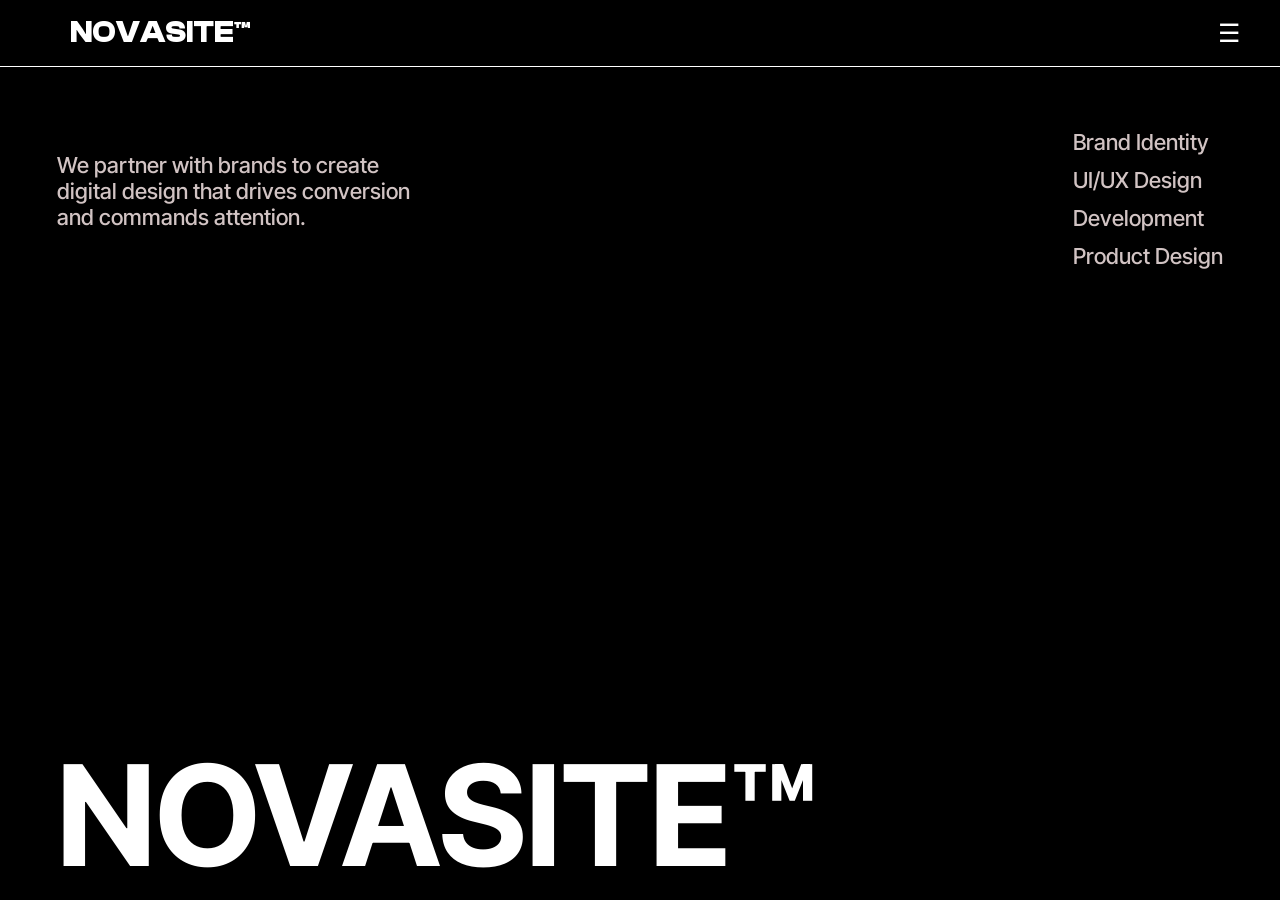
==== code.html @ b8d7afac "third commit" ====
<!DOCTYPE html>
<html lang="en">
<head>
    <meta charset="UTF-8">
    <meta name="viewport" content="width=device-width, initial-scale=1.0">
    <link rel="stylesheet" href="hero_background.css">
    <link rel="stylesheet" href="navbar.css">
    <link rel="stylesheet" href="reset.css">
    <link rel="stylesheet" href="hero_content.css">
    <link href="https://fonts.googleapis.com/css2?family=Parkinsans:wght@300..800&family=Poppins:ital,wght@0,100;0,200;0,300;0,400;0,500;0,600;0,700;0,800;0,900;1,100;1,200;1,300;1,400;1,500;1,600;1,700;1,800;1,900&family=Space+Grotesk:wght@300..700&display=swap" rel="stylesheet">
    <title>Novasite clone</title>
</head>
<body>
    <nav class="nav-bar">
            <a href="code.html" class="nav-logo">
                <h1 class="logo">NOVASITE&trade;</h1>
            </a>
            <input type="checkbox" id="menu-toggle" class="menu-toggle">
            <label for="menu-toggle" class="hamburger-icon">☰</label>       
            <ul class="nav-links">
                <li><a class="nav-home" href="code.html">Home</a></li>
                <li><a class="nav-about" href="">About</a></li>
                <li><a class="nav-service" href="">Service</a></li>
                <li><a class="nav-project" href="">Project</a></li>
                <li><button class="nav-button" role="button">Contact</button></li>
            </ul>
    </nav>
    <section class="hero">
        <div class="hero-images">
            <img src="https://cdn.prod.website-files.com/6925368c84535d51ca6296ea/692581415d9dd72f224a2b6b_111014928a394176cdd98bc826b9853a_Rectangle%201%20%284%29.svg" alt="slide 1 " class="slide slide1">
            <img src="https://cdn.prod.website-files.com/6925368c84535d51ca6296ea/6926a2d0272d47967f374562_e7de7db6fcfa8d2a5f04445b05e4f03c_Rectangle%201%20%281%29%20%281%29.svg" alt="slide 2" class="slide slide2">
            <img src="https://cdn.prod.website-files.com/6925368c84535d51ca6296ea/6926a2d0fca3a521f0f1362b_b0a121c8a0716fd706c9ecbe1cf42534_Rectangle%201%20%282%29%20%281%29.svg" alt="slide 3" class="slide slide3">
        </div>
        <div class="hero-top">
            <p class="left-top-text">We partner with brands to create digital design that drives conversion and commands attention.</p>
            <ul class="right-top-text">
                <li>Brand Identity</li>
                <li>UI/UX Design</li>
                <li>Development</li>
                <li>Product Design</li>
            </ul>
        </div>
        <div class="hero-bottom">
            <div class="left-bottom-text">
                <h1>NOVASITE&trade;</h1>
            </div>
        </div>
            <div class="right-bottom-img">
                <img src="https://cdn.prod.website-files.com/6925368c84535d51ca6296ea/692581415d9dd72f224a2b6b_111014928a394176cdd98bc826b9853a_Rectangle%201%20%284%29.svg" alt="slide 1 " class="slide slide1">
                <img src="https://cdn.prod.website-files.com/6925368c84535d51ca6296ea/6926a2d0272d47967f374562_e7de7db6fcfa8d2a5f04445b05e4f03c_Rectangle%201%20%281%29%20%281%29.svg" alt="slide 2" class="slide slide2">
                <img src="https://cdn.prod.website-files.com/6925368c84535d51ca6296ea/6926a2d0fca3a521f0f1362b_b0a121c8a0716fd706c9ecbe1cf42534_Rectangle%201%20%282%29%20%281%29.svg" alt="slide 3" class="slide slide3">
            </div>
        </div>
    </section>
</body>
</html>
---- hero_background.css ----
.hero-images{
    position: relative;
    width: 100%;
    height: 100vh;
    overflow: hidden;
}


.slide{
    position: absolute;
    top: 0;
    left: 0;
    width: 100%;
    height: 100%;
    object-fit: cover;
    opacity: 0;
    animation: slideshow 9s infinite;
}

.slide1{
    animation-delay: 0s;
}

.slide2{
    animation-delay: 3s;
}

.slide3{
    animation-delay: 6s;
}

@keyframes slideshow {
    0% {opacity:0;}
    5% {opacity:1;}
    30% {opacity:1;}
    35% {opacity:0;}
    100% {opacity:0;}
}

.hero{
    height: 100vh;
}
---- navbar.css ----
@font-face{
    font-family: 'InterTight';
    src: url(fonts/inter-tight/InterTight-VariableFont_wght.ttf);
}
@font-face {
    font-family: 'ClashDisplay';
    src: url(fonts/ClashDisplay_Complete/Fonts/TTF/ClashDisplay-Variable.ttf);
}


body{
    font-family: 'InterTight';
    margin: 0;
    padding: 0;
    background-color: black;
}

.nav-logo{
    font-family: 'ClashDisplay';
    margin-left: 70px;
    font-weight: bold;
    font-size: 30px;
}

.nav-bar{
    position: relative;
    display: flex;
    justify-content: space-between;
    align-items: center;
    border-bottom: 1px solid white;
    position: absolute;
    top: 0;
    left: 0;
    width: 100%;
    z-index: 10;
    padding: 14px 0px 14px 0px;
    
}

.nav-links{
    display: flex;
    align-items: center;
    gap: 130px;
    list-style: none;
    padding-left: 0;
    margin: 0;
    cursor: pointer;
    font-weight: 500;
    font-size: 20px;
    
}

.nav-home{
    border-radius: 100px;
    color: white;
    cursor: pointer;
    display: inline-block;
    font-family: 'InterTight';
    padding: 10px 30px;
    text-align: center;
    text-decoration: none;
    transition: all 250ms;
    border: 0;
    font-size: 20px;
    user-select: none;
    -webkit-user-select: none;
    touch-action: manipulation;
    background: transparent;
}

.nav-home:hover {
    color: white;
    box-shadow: rgba(255, 255, 255, 0.2) 0 -70px 18px -14px inset,rgba(255, 255, 255, 0.2) 0 1px 2px,rgba(255, 255, 255, 0.2) 0 8px 16px;
    /* transform: scale(1.05) ; */
}

.nav-about{
    border-radius: 100px;
    color: white;
    cursor: pointer;
    display: inline-block;
    font-family: 'InterTight';
    padding: 10px 30px;
    text-align: center;
    text-decoration: none;
    transition: all 250ms;
    border: 0;
    font-size: 20px;
    user-select: none;
    -webkit-user-select: none;
    touch-action: manipulation;
    background: transparent;
}

.nav-about:hover {
    box-shadow: rgba(255, 255, 255, 0.2) 0 -70px 18px -14px inset,rgba(255, 255, 255, 0.2) 0 1px 2px,rgba(255, 255, 255, 0.2) 0 8px 16px;
    /* transform: scale(1.05) ; */
}

.nav-service{
    border-radius: 100px;
    color: white;
    cursor: pointer;
    display: inline-block;
    font-family: 'InterTight';
    padding: 10px 30px;
    text-align: center;
    text-decoration: none;
    transition: all 250ms;
    border: 0;
    font-size: 20px;
    user-select: none;
    -webkit-user-select: none;
    touch-action: manipulation;
    background: transparent;
}

.nav-service:hover {
    box-shadow: rgba(255, 255, 255, 0.2) 0 -70px 18px -14px inset,rgba(255, 255, 255, 0.2) 0 1px 2px,rgba(255, 255, 255, 0.2) 0 8px 16px;
    /* transform: scale(1.05) ; */
}

.nav-project{
    border-radius: 100px;
    color: white;
    cursor: pointer;
    display: inline-block;
    font-family: 'InterTight';
    padding: 10px 30px;
    text-align: center;
    text-decoration: none;
    transition: all 250ms;
    border: 0;
    font-size: 20px;
    user-select: none;
    -webkit-user-select: none;
    touch-action: manipulation;
    background: transparent;
}

.nav-project:hover {
    box-shadow: rgba(255, 255, 255, 0.2) 0 -70px 18px -14px inset,rgba(255, 255, 255, 0.2) 0 1px 2px,rgba(255, 255, 255, 0.2) 0 8px 16px;
    /* transform: scale(1.05) ; */
}

a{
    text-decoration:none ;
    color: white;
}


.nav-button {
  /* background-color: #c2fbd7; */
  border-radius: 100px;
  /* box-shadow: rgba(249, 249, 249, 0.2) 0 -25px 18px -14px inset,rgba(44, 187, 99, .15) 0 1px 2px,rgba(44, 187, 99, .15) 0 2px 4px,rgba(44, 187, 99, .15) 0 4px 8px,rgba(44, 187, 99, .15) 0 8px 16px,rgba(44, 187, 99, .15) 0 16px 32px; */
  color: white;
  cursor: pointer;
  display: inline-block;
  font-family: 'InterTight';
  font-weight: 500;
  padding: 10px 30px;
  text-align: center;
  text-decoration: none;
  transition: all 250ms;
  border: 0;
  font-size: 20px;
  user-select: none;
  -webkit-user-select: none;
  touch-action: manipulation;
  background: transparent;
  /* margin-right: 70px; */
  box-shadow: rgba(255, 255, 255, 0.2) 0 -70px 18px -14px inset,rgba(255, 255, 255, 0.2) 0 1px 2px,rgba(255, 255, 255, 0.2) 0 8px 16px;
}

.nav-button:hover {
    color: black;
    box-shadow: rgba(255, 255, 255, 0.9) 0 -70px 18px -14px inset,rgba(255, 255, 255, 0.9) 0 1px 2px,rgba(255, 255, 255, 0.9) 0 8px 16px;
    /* transform: scale(1.05) ; */
}

.menu-toggle{
    display: none;
}

.hamburger-icon{
    display: none;
    cursor: pointer;
}

@media(min-width: 1470px){
    .nav-button{
        margin-right: 70px;
    }
}

@media (max-width: 1470px) {
    .nav-links{ 
        position: absolute;
        top: 100%;
        left: 0;
        width: 100%;
        max-height: 0;
        overflow: hidden;
        transition: max-height 0.3s ease;
        background: rgba(0, 0, 0, 0.902);
        display: flex;
        align-items: center;
        justify-content: center;
        list-style: none;
        padding-left: 0;
        
        margin: 0;
        flex-direction: column;
        gap: 25px;
    }
    #menu-toggle:checked ~ .nav-links{
        max-height: 50vh;
        padding-bottom: 20px;
        padding-top: 20px;
    }
    .hamburger-icon{
        display: block;
        padding: 0 40px 0 0;
    }
    label{
        color: white;
        font-size: 25px;
    }
}
---- hero_content.css ----
.hero-top{
    font-family: 'InterTight';
    font-size: 22px;
    font-weight: 500;
    color: #D1C3C3;
    display: flex;
    justify-content: space-between;
    box-sizing: border-box;
    padding: 10px 57px 10px 57px;
    /* margin-left: 57px;
    margin-right: 57px; */
    position: absolute;
    top: 81.875px;
    left: 0;
    width: 100%;
    align-items: center;
}

.left-top-text{
    max-width: 360px;
}

.right-top-text{
    padding-top: 15px ;
    display: flex;
    flex-direction: column;
    list-style: none;
    grid-row-gap: 12px;
}

.left-bottom-text{
    font-family: 'InterTight';
    color: white;
    /* padding-left: 57px; */
    font-weight: bold;
    margin: 0;
    font-size: 140px;
    box-sizing: border-box;
    position: absolute;
    bottom: 0;
    left: 57px;
}

.right-bottom-img{
    box-sizing: border-box;
    position: absolute;
    bottom: 25px;
    right: 57px;
    width: 250px;
    height: 150px;
    overflow: hidden;
}


@media (max-width: 1200px){
    .left-bottom-text{
        font-size: 120px;
    }
    /* .right-bottom-img{
        display: none;
    } */
}

@media (max-width: 1000px){
    .left-bottom-text{
        font-size: 100px;
    }
}

@media (max-width: 900px){
    .left-bottom-text{
        font-size: 90px;
    }
}

@media (max-width: 850px){
    .right-bottom-img{
        display: none;
    }
    .right-top-text{
        font-size: 14px;
    }
    .left-top-text{
        font-size: 14px;
    }
}
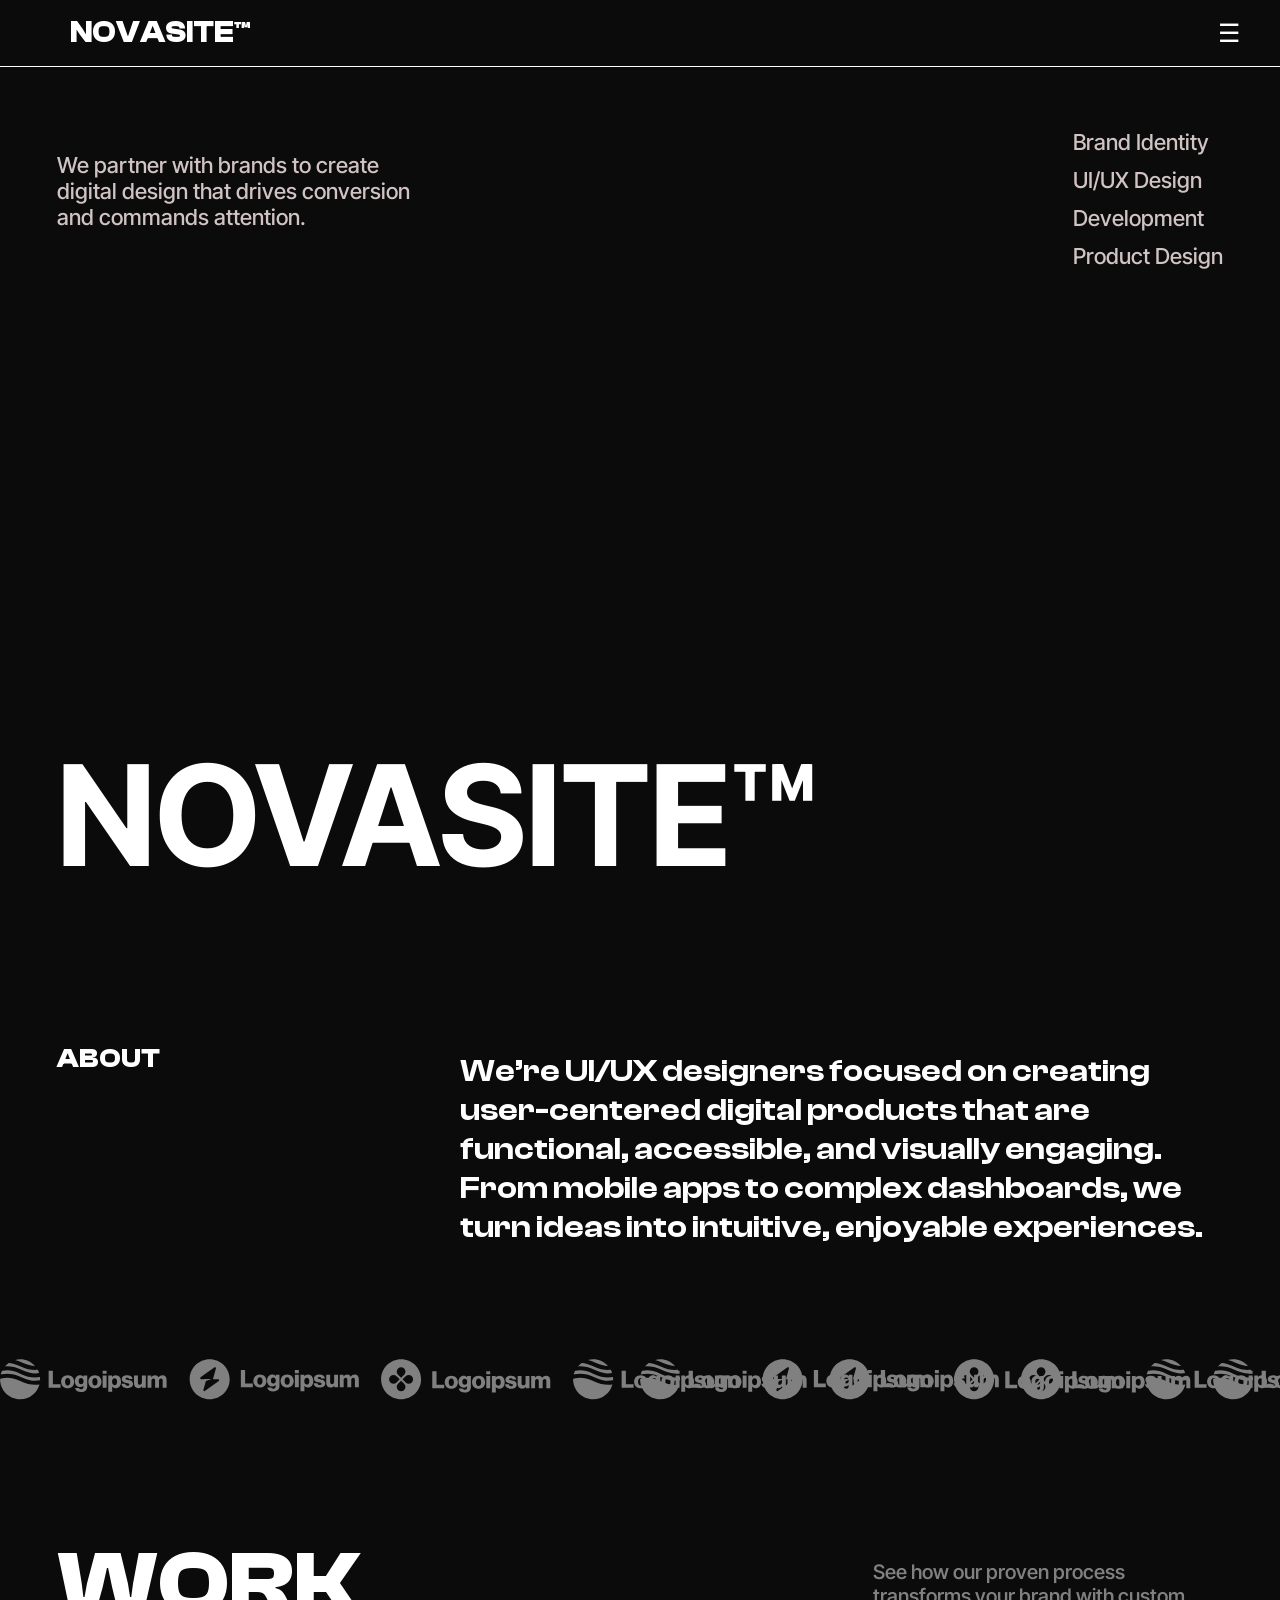
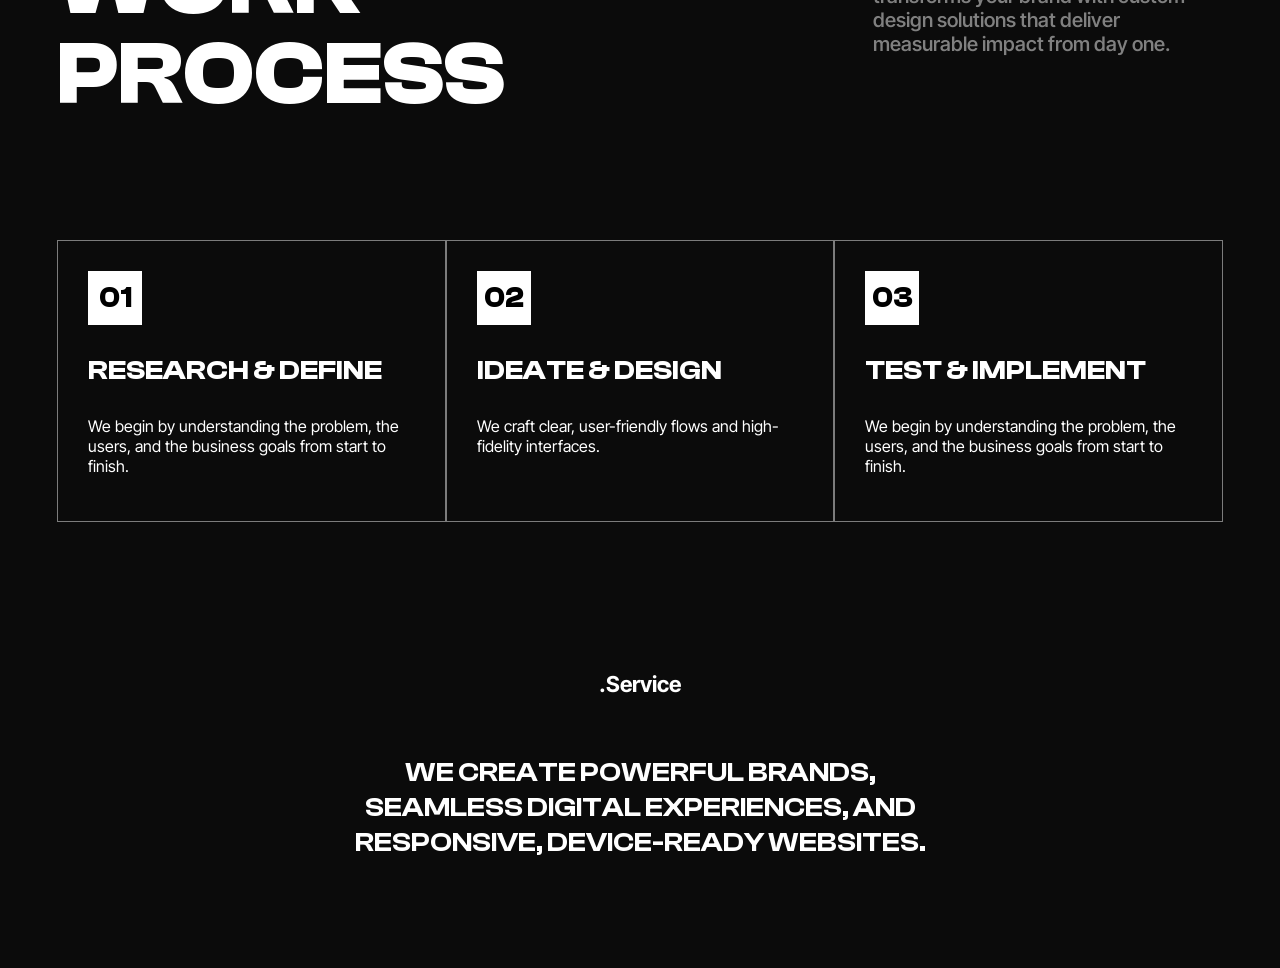
==== commit 604f5d76: "Fourth commit" ====
--- a/code.html
+++ b/code.html
@@ -7,6 +7,9 @@
     <link rel="stylesheet" href="navbar.css">
     <link rel="stylesheet" href="reset.css">
     <link rel="stylesheet" href="hero_content.css">
+    <link rel="stylesheet" href="about.css">
+    <link rel="stylesheet" href="research.css">
+    <link rel="stylesheet" href="service.css">
     <link href="https://fonts.googleapis.com/css2?family=Parkinsans:wght@300..800&family=Poppins:ital,wght@0,100;0,200;0,300;0,400;0,500;0,600;0,700;0,800;0,900;1,100;1,200;1,300;1,400;1,500;1,600;1,700;1,800;1,900&family=Space+Grotesk:wght@300..700&display=swap" rel="stylesheet">
     <title>Novasite clone</title>
 </head>
@@ -52,5 +55,71 @@
             </div>
         </div>
     </section>
+    <section class="about">
+        <div class="about-top">
+            <div class="about-top-left">
+                <h2>ABOUT</h2>
+            </div>
+            <div class="about-top-right">
+                <p>We’re UI/UX designers focused on creating user-centered digital products that are functional, accessible, and visually engaging. From mobile apps to complex dashboards, we turn ideas into intuitive, enjoyable experiences.</p>
+            </div>
+        </div>
+        <div class="about-middle">
+            <div class="carousel">
+                <img src="6926d98f1cefb734aa37d95b_Logo (38).svg" class="logo" alt="logo 1">
+                <img src="6926d98f2bec95dc394e325b_Logo (39).svg" class="logo" alt="logo 2">
+                <img src="6926d98f693fccbbf44034b0_Logo (36).svg" class="logo" alt="logo 3">
+                <img src="6926d98f1cefb734aa37d95b_Logo (38).svg" class="logo" alt="logo 1">
+                <img src="6926d98f2bec95dc394e325b_Logo (39).svg" class="logo" alt="logo 2">
+                <img src="6926d98f693fccbbf44034b0_Logo (36).svg" class="logo" alt="logo 3">
+                <img src="6926d98f1cefb734aa37d95b_Logo (38).svg" class="logo" alt="logo 1">
+                <img src="6926d98f2bec95dc394e325b_Logo (39).svg" class="logo" alt="logo 2">
+                <img src="6926d98f693fccbbf44034b0_Logo (36).svg" class="logo" alt="logo 3">
+                
+            </div>
+            <div aria-hidden class="carousel">
+                <img src="6926d98f1cefb734aa37d95b_Logo (38).svg" class="logo" alt="logo 1">
+                <img src="6926d98f2bec95dc394e325b_Logo (39).svg" class="logo" alt="logo 2">
+                <img src="6926d98f693fccbbf44034b0_Logo (36).svg" class="logo" alt="logo 3">
+                <img src="6926d98f1cefb734aa37d95b_Logo (38).svg" class="logo" alt="logo 1">
+                <img src="6926d98f2bec95dc394e325b_Logo (39).svg" class="logo" alt="logo 2">
+                <img src="6926d98f693fccbbf44034b0_Logo (36).svg" class="logo" alt="logo 3">
+                <img src="6926d98f1cefb734aa37d95b_Logo (38).svg" class="logo" alt="logo 1">
+                <img src="6926d98f2bec95dc394e325b_Logo (39).svg" class="logo" alt="logo 2">
+                <img src="6926d98f693fccbbf44034b0_Logo (36).svg" class="logo" alt="logo 3">
+            </div>
+        </div>
+        <div class="about-bottom">
+            <div class="about-bottom-left">
+                <h1>WORK PROCESS</h1>
+            </div>
+            <div class="about-bottom-right">
+                <p>See how our proven process transforms your brand with custom design solutions that deliver measurable impact from day one.</p>
+            </div>
+        </div>
+    </section>
+    <section class="research">
+        <div class="box1">
+            <div class="box-number">01</div>
+            <h3 class="box-heading">RESEARCH & DEFINE</h3>
+            <p class="box-description">We begin by understanding the problem, the users, and the business goals from start to finish.</p>
+        </div>
+        <div class="box2">
+            <div class="box-number">02</div>
+            <h3 class="box-heading">IDEATE & DESIGN</h3>
+            <p class="box-description">We craft clear, user-friendly flows and high-fidelity interfaces.</p>
+        </div>
+        <div class="box3">
+            <div class="box-number">03</div>
+            <h3 class="box-heading">TEST & IMPLEMENT</h3>
+            <p class="box-description">We begin by understanding the problem, the users, and the business goals from start to finish.</p>
+        </div>
+    </section>
+    <section class="service">
+        <div class="service-top">
+            <h4 class="service-top-text">.Service</h4>
+            <P class="service-bottom-text">WE CREATE POWERFUL BRANDS, SEAMLESS DIGITAL EXPERIENCES, AND RESPONSIVE, DEVICE-READY WEBSITES.</P>
+        </div>
+    </section>
 </body>
 </html>
--- a/navbar.css
+++ b/navbar.css
@@ -12,7 +12,8 @@
     font-family: 'InterTight';
     margin: 0;
     padding: 0;
-    background-color: black;
+    /* background-color: black; */
+    background-color: rgb(11, 11, 11);
 }
 
 .nav-logo{
--- a/about.css
+++ b/about.css
@@ -0,0 +1,72 @@
+.about-top{
+    color: white;
+    font-family: 'ClashDisplay';
+    margin: 120px 57px 80px 57px;
+    display: flex;
+    justify-content: space-between;
+    /* position: absolute; */
+    gap: 300px;
+}
+
+.about-top-left{
+    font-size: 18px;
+}
+
+.about-top-right{
+    font-size: 32px;
+    max-width: 90%;
+    font-weight: 600;
+}
+
+.carousel{
+    display: flex;
+    /* justify-content: space-between; */
+    gap: 22px;
+    padding-right: 1em;
+    animation: spin 12s infinite linear ;
+}
+
+.about-middle::-webkit-scrollbar{
+    display: none;
+}
+
+.logo{
+    flex: 0 0 5em;
+}
+
+.about-middle{
+    display: flex;
+    overflow-x: auto;
+    /* position: absolute; */
+}
+
+@keyframes spin {
+    from {translate: 0;}
+    to {translate: -100%;}
+}
+
+.about-bottom{
+    color: white;
+    font-family: 'ClashDisplay';
+    margin: 140px 57px 80px 57px;
+    display: flex;
+    justify-content: space-between;
+    /* position: absolute; */
+    gap: 300px;
+}
+
+.about-bottom-left{
+    font-size: 90px;
+    font-weight: 700;
+    line-height: 90px;
+}
+
+.about-bottom-right{
+    color: #808080;
+    font-family: 'InterTight';
+    font-size: 20px;
+    font-weight: 550;
+    max-width: 30%;
+}
+
+
--- a/research.css
+++ b/research.css
@@ -0,0 +1,80 @@
+
+.research{
+    display: flex;
+    justify-content: center;
+    margin: 120px 57px 80px 57px;
+    /* gap: 10px; */
+}
+
+.box1{
+    color: white;
+    height: 220px;
+    width: 410px;
+    border: 0.5px solid #808080;
+    border-color: #7C7C7C;
+    /* display: flex; */
+    /* justify-content: center; */
+    padding: 30px 30px 30px 30px;
+    animation: appear linear;
+    animation-timeline: scroll();
+}
+
+.box2{
+    color: white;
+    height: 220px;
+    width: 410px;
+    border: 0.5px solid #808080;
+    border-color: #7C7C7C;
+    /* display: flex; */
+    /* justify-content: center; */
+    padding: 30px 30px 30px 30px;
+    animation: disappear linear;
+    animation-timeline: scroll();
+}
+
+.box3{
+    color: white;
+    height: 220px;
+    width: 410px;
+    border: 0.5px solid #808080;
+    border-color: #7C7C7C;
+    /* display: flex; */
+    /* justify-content: center; */
+    padding: 30px 30px 30px 30px;
+    animation: appear linear;
+    animation-timeline: scroll();
+}
+
+.box-number{
+    font-family: 'ClashDisplay';
+    background-color: white;
+    color: black;
+    height: 54px;
+    width: 54px;
+    font-weight: 700;
+    font-size: 28px;
+    display: flex;
+    align-items: center;
+    justify-content: center;
+}
+
+.box-heading{
+    font-family: 'ClashDisplay';
+    font-weight: 650;
+    font-size: 28px;
+}
+
+.box-description{
+    font-family: 'InterTight';
+    font-size: 16px;
+}
+
+@keyframes appear {
+    from { transform: translateY(100px); opacity: 1; }
+    to { transform: translateY(-90px); opacity: 1; }
+}
+
+@keyframes disappear {
+    from { transform: translateY(-90px); opacity: 1; }
+    to { transform: translateY(100px); opacity: 1; }
+}
--- a/service.css
+++ b/service.css
@@ -0,0 +1,21 @@
+.service-top{
+    display: flex;
+    align-items: center;
+    /* justify-content: space-between; */
+    flex-direction: column;
+    margin: 120px 57px 80px 57px;
+    color: white;
+}
+
+.service-top-text{
+    font-family: 'InterTight';
+    font-size: 22px;
+}
+
+.service-bottom-text{
+    font-family: 'ClashDisplay';
+    font-weight: 600;
+    font-size: 28px;
+    max-width: 600px;
+    text-align: center;
+}
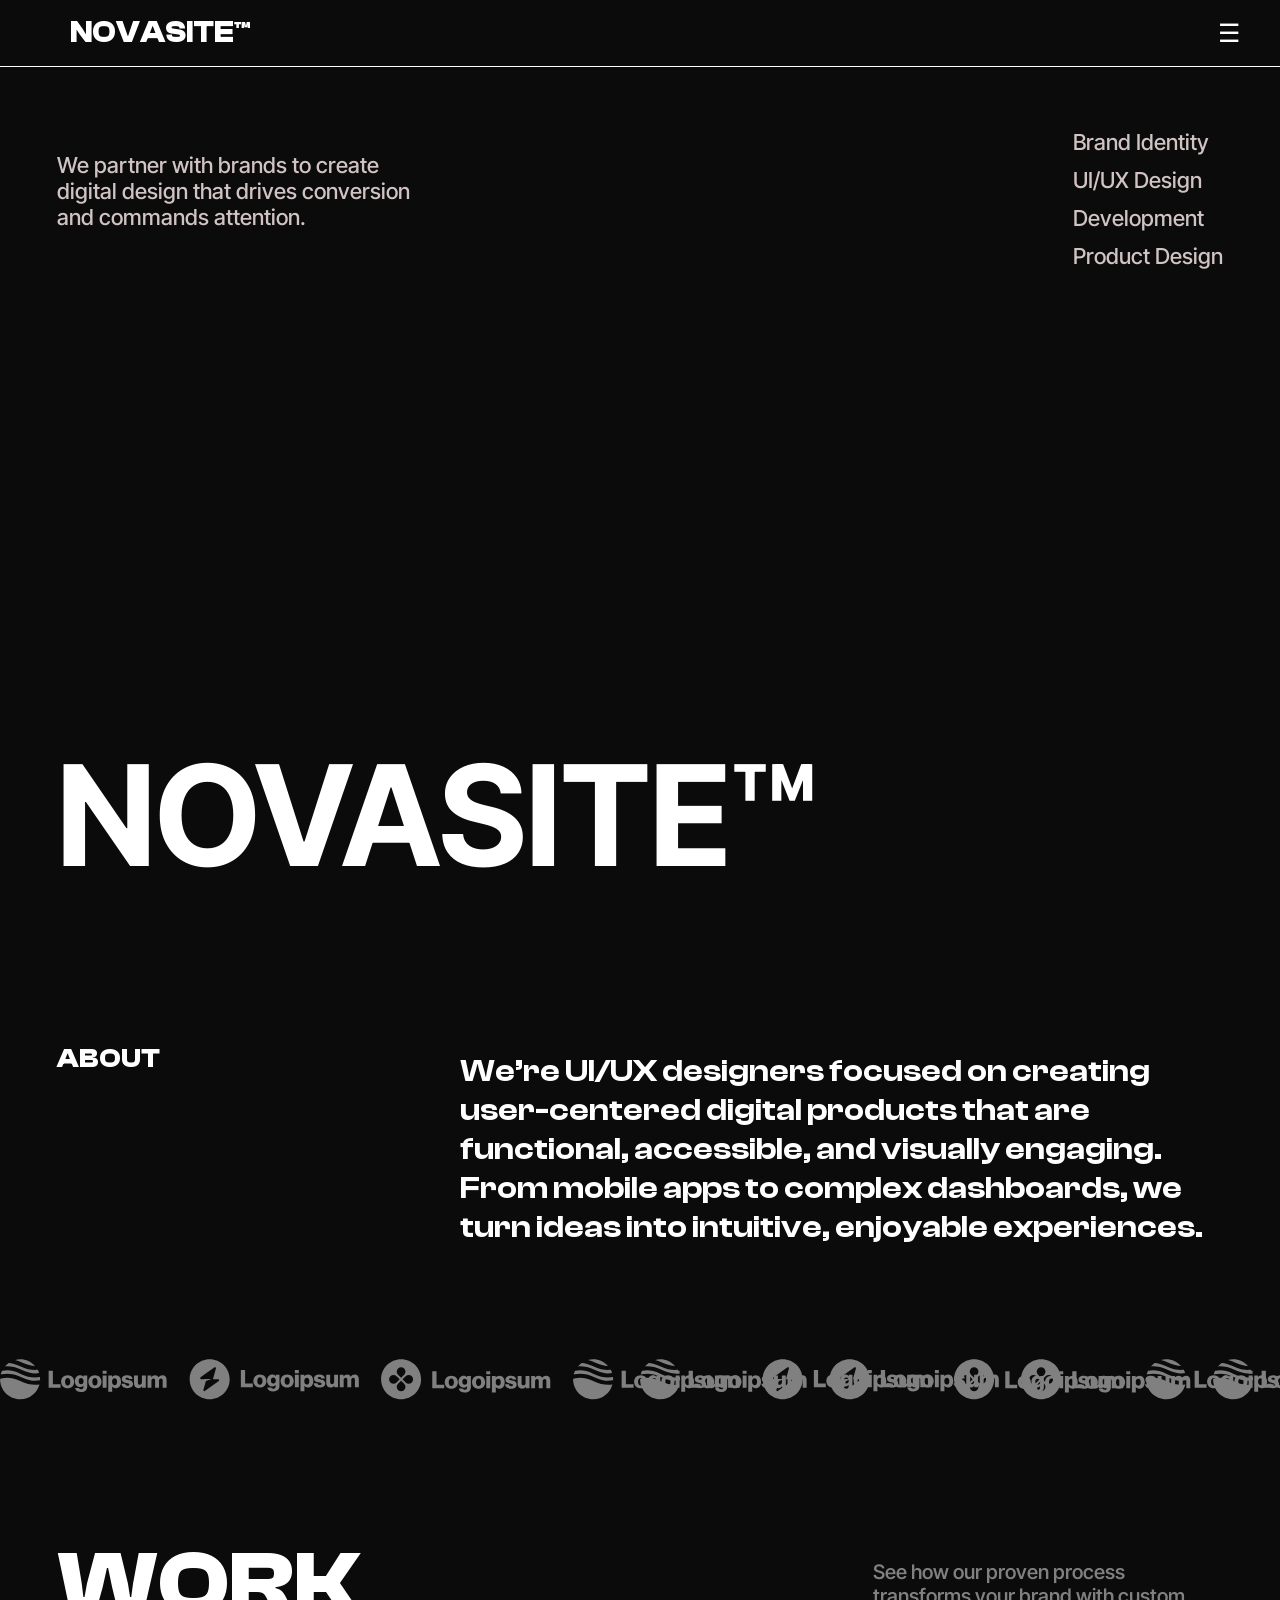
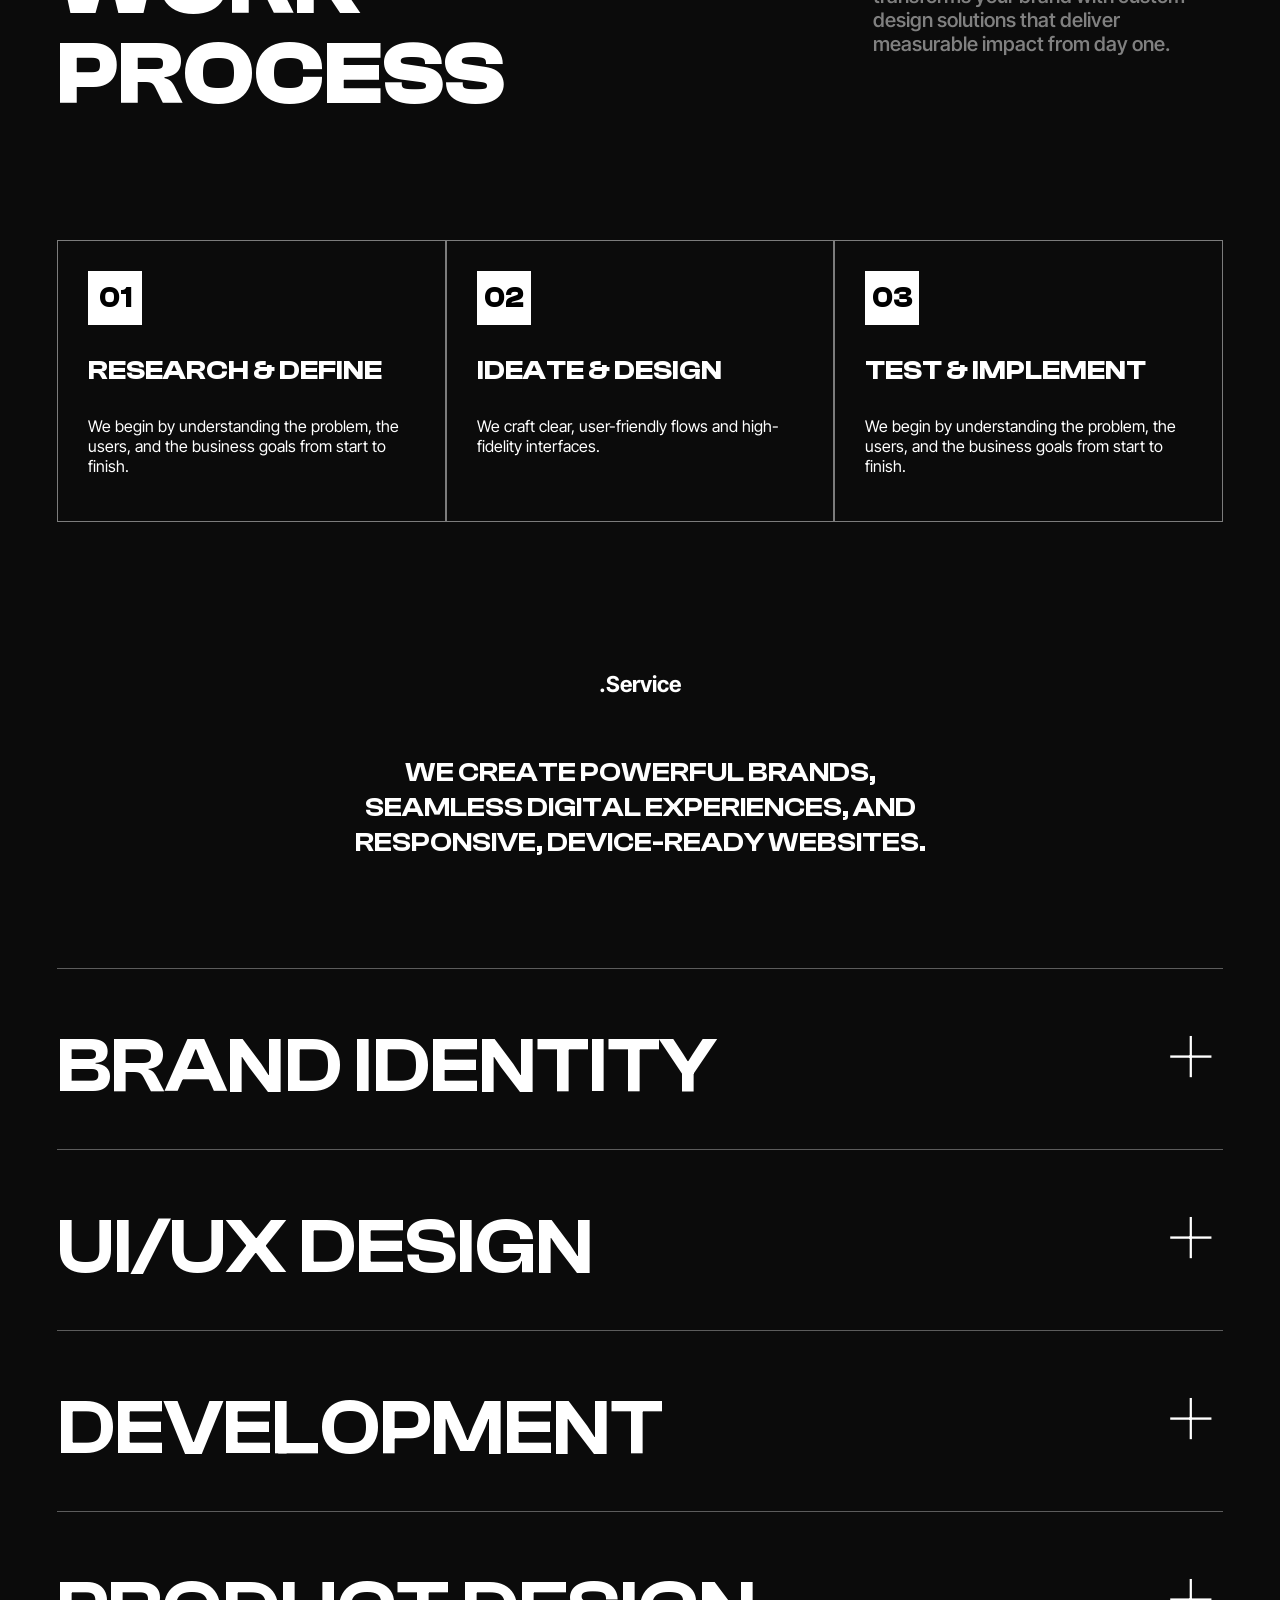
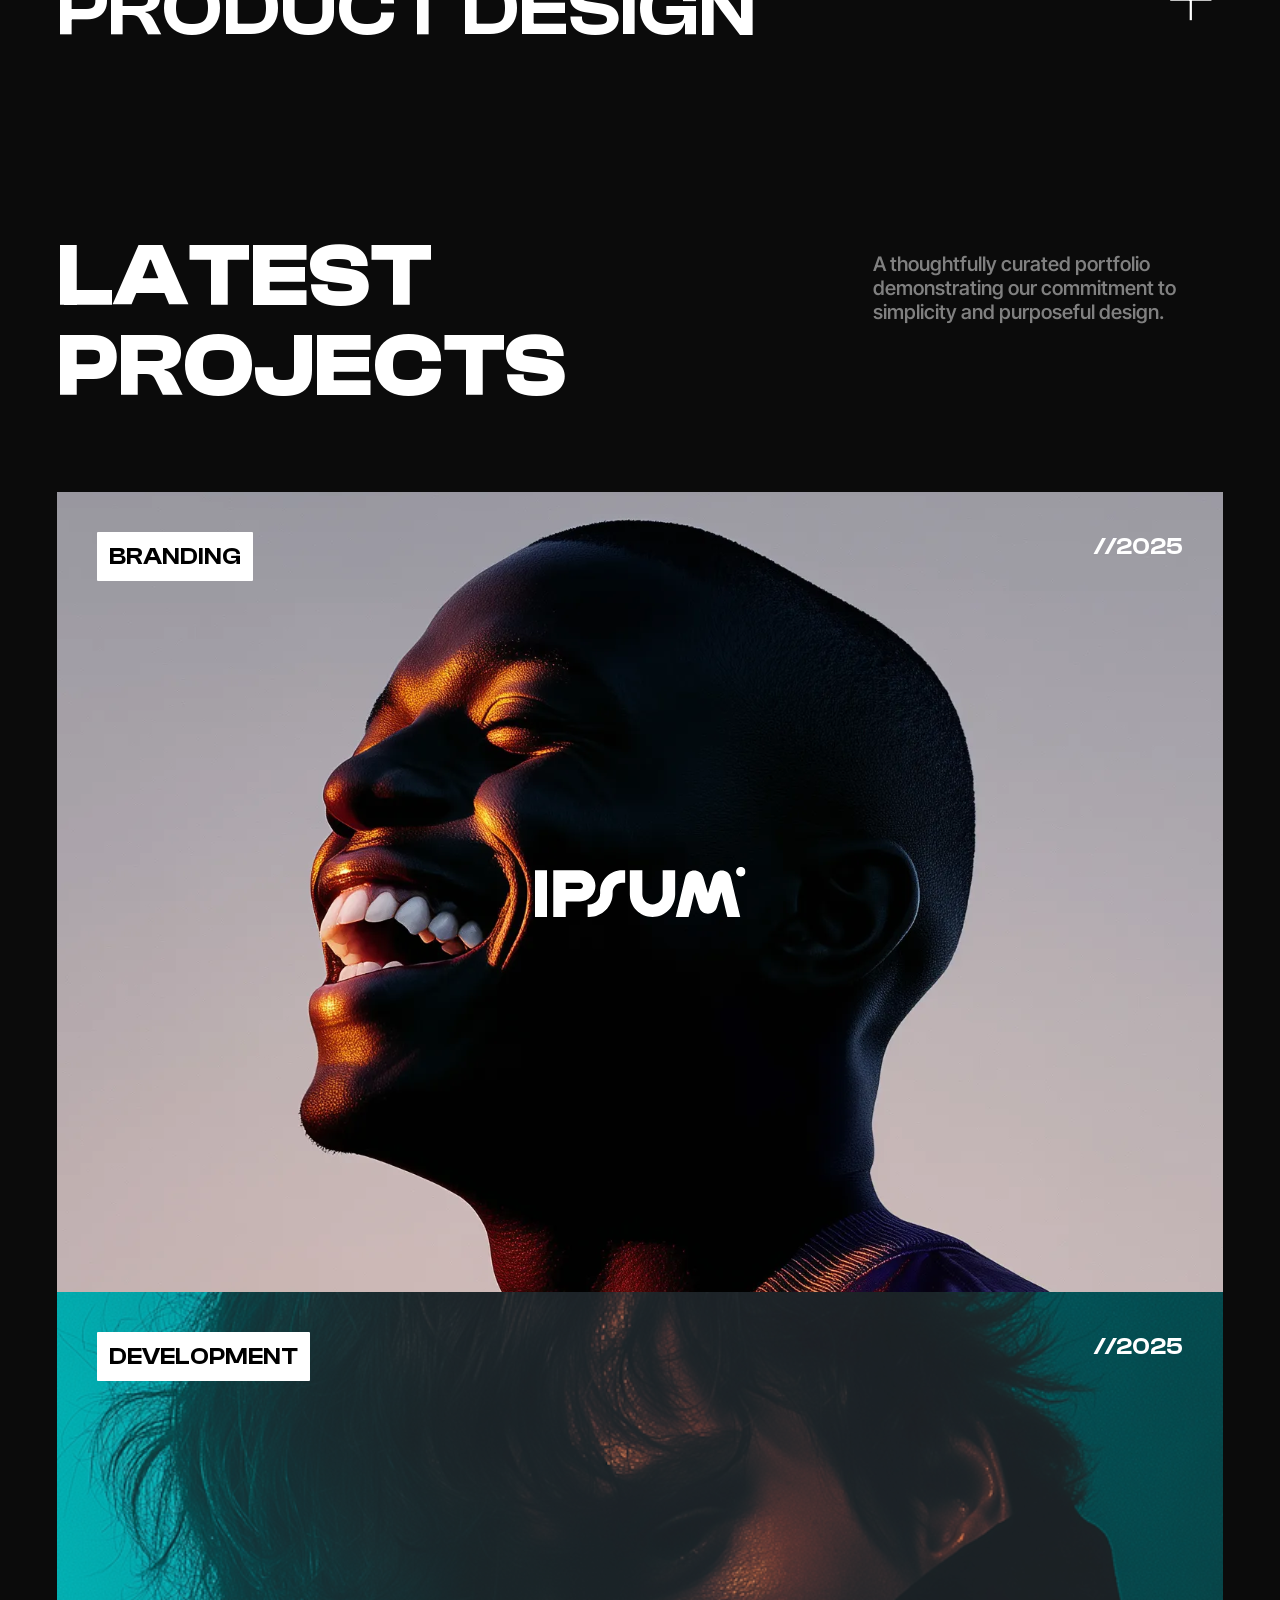
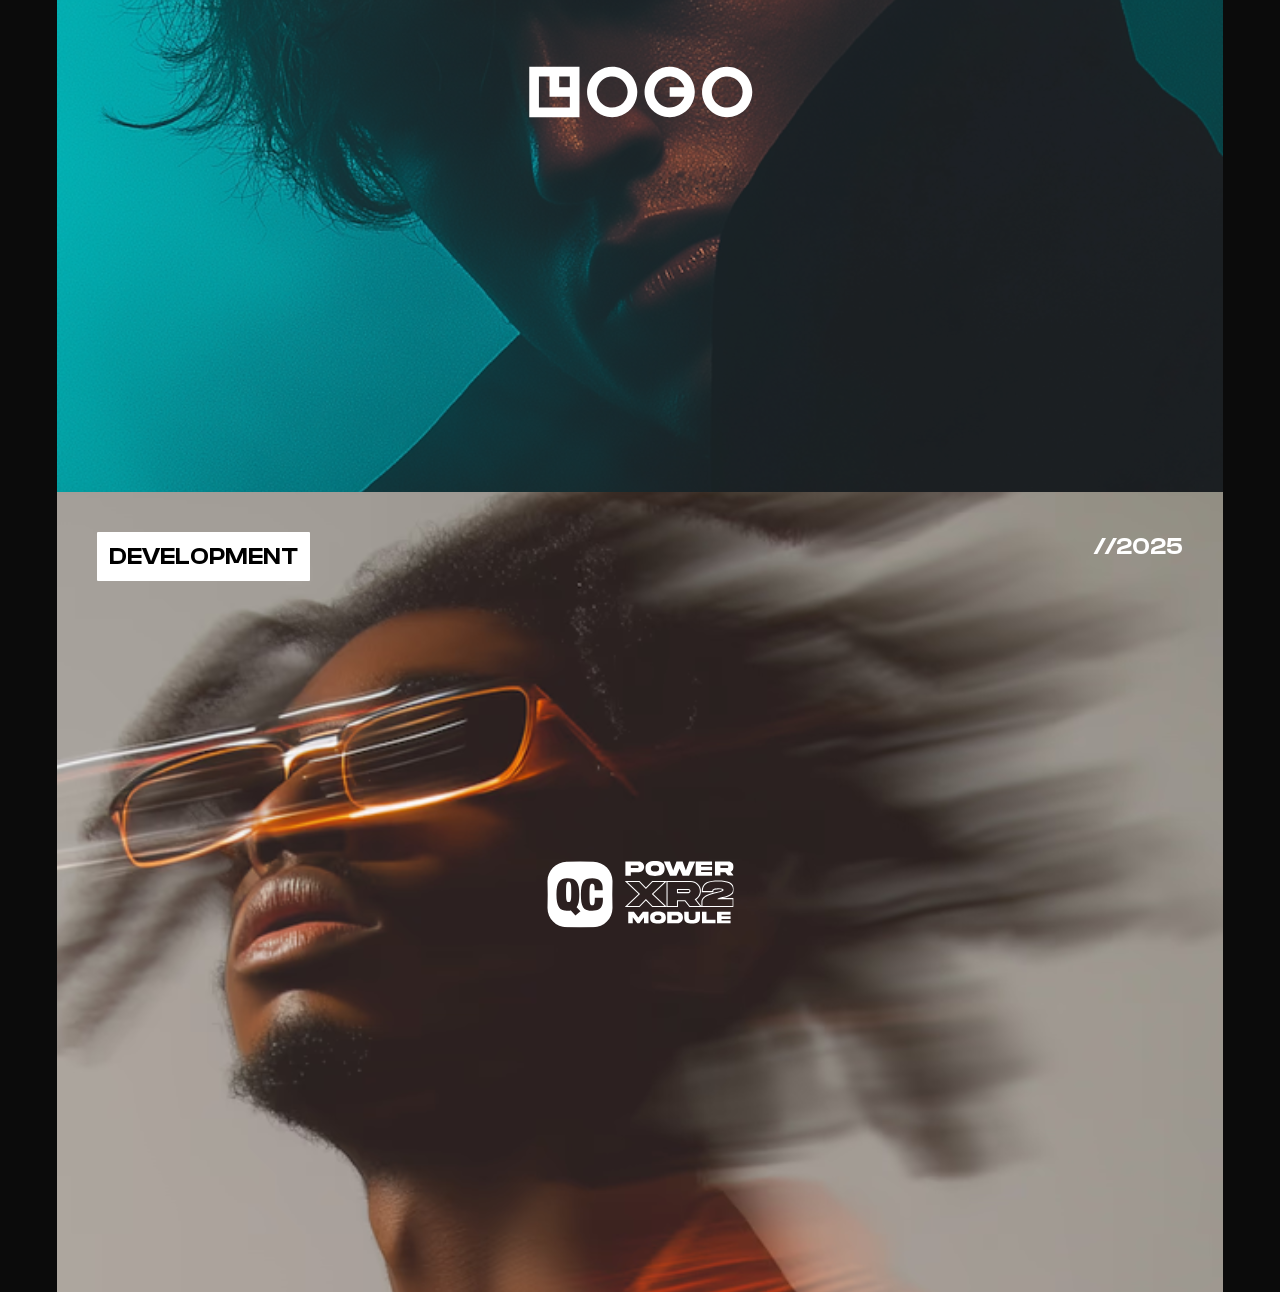
==== commit 0e003a06: "fifth commit" ====
--- a/code.html
+++ b/code.html
@@ -10,6 +10,7 @@
     <link rel="stylesheet" href="about.css">
     <link rel="stylesheet" href="research.css">
     <link rel="stylesheet" href="service.css">
+    <link rel="stylesheet" href="project.css">
     <link href="https://fonts.googleapis.com/css2?family=Parkinsans:wght@300..800&family=Poppins:ital,wght@0,100;0,200;0,300;0,400;0,500;0,600;0,700;0,800;0,900;1,100;1,200;1,300;1,400;1,500;1,600;1,700;1,800;1,900&family=Space+Grotesk:wght@300..700&display=swap" rel="stylesheet">
     <title>Novasite clone</title>
 </head>
@@ -120,6 +121,94 @@
             <h4 class="service-top-text">.Service</h4>
             <P class="service-bottom-text">WE CREATE POWERFUL BRANDS, SEAMLESS DIGITAL EXPERIENCES, AND RESPONSIVE, DEVICE-READY WEBSITES.</P>
         </div>
+        <div class="hover">
+            <div class="hover-top">
+                <h1 class="hover-heading">BRAND IDENTITY</h1>
+                <span class="plus-top">+</span>
+            </div>
+            <p class="hover-description">Our Brand Identity service helps you build a distinctive, memorable, and cohesive presence that resonates with your target audience.</p>
+            <ul class="description-list">
+                <li><span class="plus-bottom">&#43;</span> Logo Design</li>
+                <li><span class="plus-bottom">&#43;</span> Typography & color systems</li>
+                <li><span class="plus-bottom">&#43;</span> Brand guidelines</li>
+                <li><span class="plus-bottom">&#43;</span> Art directions</li>
+            </ul>
+        </div>
+        <div class="hover">
+            <div class="hover-top">
+                <h1 class="hover-heading">UI/UX DESIGN</h1>
+                <span class="plus-top">+</span>
+            </div>
+            <p class="hover-description">Our UI/UX design service focuses on creating intuitive, visually engaging, and user-centered digital experiences that drive results.</p>
+            <ul class="description-list">
+                <li><span class="plus-bottom">&#43;</span> Visual design & layout</li>
+                <li><span class="plus-bottom">&#43;</span> Prototyping</li>
+                <li><span class="plus-bottom">&#43;</span> User flow design</li>
+                <li><span class="plus-bottom">&#43;</span> Design systems</li>
+            </ul>
+        </div>
+        <div class="hover">
+            <div class="hover-top">
+                <h1 class="hover-heading">DEVELOPMENT</h1>
+                <span class="plus-top">+</span>
+            </div>
+            <p class="hover-description">Our development services are designed to help businesses transform ideas into high-quality digital solutions.</p>
+            <ul class="description-list">
+                <li><span class="plus-bottom">&#43;</span> Custom website design</li>
+                <li><span class="plus-bottom">&#43;</span> Landing page development</li>
+                <li><span class="plus-bottom">&#43;</span> API development</li>
+                <li><span class="plus-bottom">&#43;</span> Custom CMS solutions</li>
+            </ul>
+        </div>
+        <div class="hover">
+            <div class="hover-top">
+                <h1 class="hover-heading">PRODUCT DESIGN</h1>
+                <span class="plus-top">+</span>
+            </div>
+            <p class="hover-description">Our product design service helps transform your ideas into intuitive, market-ready solutions that balance aesthetics, functionality, and user experience.</p>
+            <ul class="description-list">
+                <li><span class="plus-bottom">&#43;</span> User Research</li>
+                <li><span class="plus-bottom">&#43;</span> Product Strategy</li>
+                <li><span class="plus-bottom">&#43;</span> Journey Mapping</li>
+                <li><span class="plus-bottom">&#43;</span> Concept Validation</li>
+            </ul>
+        </div>
+    </section>
+    <section class="projects">
+        <div class="project-top">
+            <h1 class="project-top-left">LATEST PROJECTS</h1>
+            <p class="project-top-right">A thoughtfully curated portfolio demonstrating our commitment to simplicity and purposeful design.</p>
+        </div>
+        <div class="img-container">
+            <img src="692833e97f3ced4dd7b51e98_Rectangle 3 (6).svg" class="img-background" alt="img-1">
+            <div class="img-top">
+                <span class="img-tag">BRANDING</span>
+                <span class="img-date">//2025</span>
+            </div>
+            <div class="img-logo">
+                <img src="69282482bcff5083264b1f9b_Logo (43).svg" alt="ispum-logo">
+            </div>
+        </div>
+        <div class="img-container">
+            <img src="692833ba5d21d9c4f542f236_Rectangle 3 (5).svg" class="img-background" alt="img-2">
+            <div class="img-top">
+                <span class="img-tag">DEVELOPMENT</span>
+                <span class="img-date">//2025</span>
+            </div>
+            <div class="img-logo">
+                <img src="6928233bda54c6b7599515cd_Logo (42).svg" alt="ispum-logo">
+            </div>
+        </div>
+        <div class="img-container">
+            <img src="6928342afe049a8be49dd856_image 3 (2).svg" class="img-background" alt="img-3">
+            <div class="img-top">
+                <span class="img-tag">DEVELOPMENT</span>
+                <span class="img-date">//2025</span>
+            </div>
+            <div class="img-logo">
+                <img src="6928207944e7f5460359e545_Logo (40).svg" alt="ispum-logo">
+            </div>
+        </div>
     </section>
 </body>
 </html>
--- a/service.css
+++ b/service.css
@@ -18,4 +18,72 @@
     font-size: 28px;
     max-width: 600px;
     text-align: center;
+}
+
+
+.hover{
+    margin: 0px 57px 0px 57px;
+    color: white;
+    border-top: 0.5px solid #5C5C5C;
+    /* border-bottom: 0.5px solid #5C5C5C; */
+    max-height: 180px;
+    overflow: hidden;
+    transition: max-height 0.4s ease;
+}
+
+.hover:hover{
+    max-height: 400px;
+}
+
+.hover-top{
+    display: flex;
+    justify-content: space-between;
+}
+
+.plus-top{
+    font-size: 100px;
+    font-weight: 100;
+    line-height: 160px;
+    /* align-items: center; */
+    display: inline-block;
+    transform-origin: center ;
+}
+
+.hover .plus-top{
+    transition: transform 0.4s ease;
+}
+
+.hover:hover .plus-top {
+    transform: rotate(45deg);
+}
+
+.hover-heading{
+    font-family: 'ClashDisplay';
+    font-size: 78px;
+    font-weight: 600;
+    padding-top: 50px;
+    padding-bottom: 26px ;
+}
+
+.hover-description{
+    font-family: 'InterTight';
+    width: 500px;
+    line-height: 22px;
+    /* margin-top: 0px; */
+}
+
+.description-list{
+    font-family: 'InterTight';
+    font-size: 20px;
+    display: flex;
+    /* justify-content: space-between; */
+    gap: 20px;
+    padding-left: 0px;
+    list-style-type: none;
+}
+
+.plus-bottom{
+    color: red;
+    font-size: 30px;
+    font-weight: 200;
 }
--- a/project.css
+++ b/project.css
@@ -0,0 +1,88 @@
+.project-top{
+    /* color: white; */
+    /* font-family: 'ClashDisplay'; */
+    margin: 140px 57px 80px 57px;
+    display: flex;
+    justify-content: space-between;
+    /* position: absolute; */
+    gap: 300px;
+}
+
+.project-top-left{
+    color: white;
+    font-family: 'ClashDisplay';
+    font-size: 90px;
+    font-weight: 700;
+    line-height: 90px;
+}
+
+.project-top-right{
+    color: #808080;
+    font-family: 'InterTight';
+    font-size: 20px;
+    font-weight: 550;
+    max-width: 30%;
+}
+
+.img-container{
+    margin: 0px 57px 0px 57px;
+    position: relative;
+    height: 800px;
+    animation: shrink linear;
+    animation-timeline: view();
+    animation-range: entry 0% cover 100%;
+}
+
+@keyframes shrink {
+    from
+    {transform: scale(1);}
+    to
+    {transform: scale(0.8);}
+}
+
+.img-background{
+    position: absolute;
+    top: 0;
+    left: 0;
+    width: 100%;
+    height: 100%;
+    object-fit: cover;
+}
+
+.img-top{
+    position: absolute;
+    padding: 40px 40px 40px 40px;
+    top: 0;
+    left: 0;
+    width: 100%;
+    display: flex;
+    justify-content: space-between;
+    box-sizing: border-box ;
+}
+
+.img-tag{
+    background-color: white;
+    color: black;
+    font-family: 'ClashDisplay';
+    padding: 10px 12px 10px 12px;
+    font-weight: 600;
+    border-radius: 1px;
+    font-size: 24px;
+}
+
+.img-logo{
+    position: absolute;
+    top: 50%;
+    left: 50%;
+    transform: translate(-50%,-50%);
+}
+
+.img-date{
+    /* background-color: white; */
+    color: white;
+    font-family: 'ClashDisplay';
+    /* padding: 10px 12px 10px 12px; */
+    font-weight: 600;
+    /* border-radius: 1px; */
+    font-size: 24px;
+}
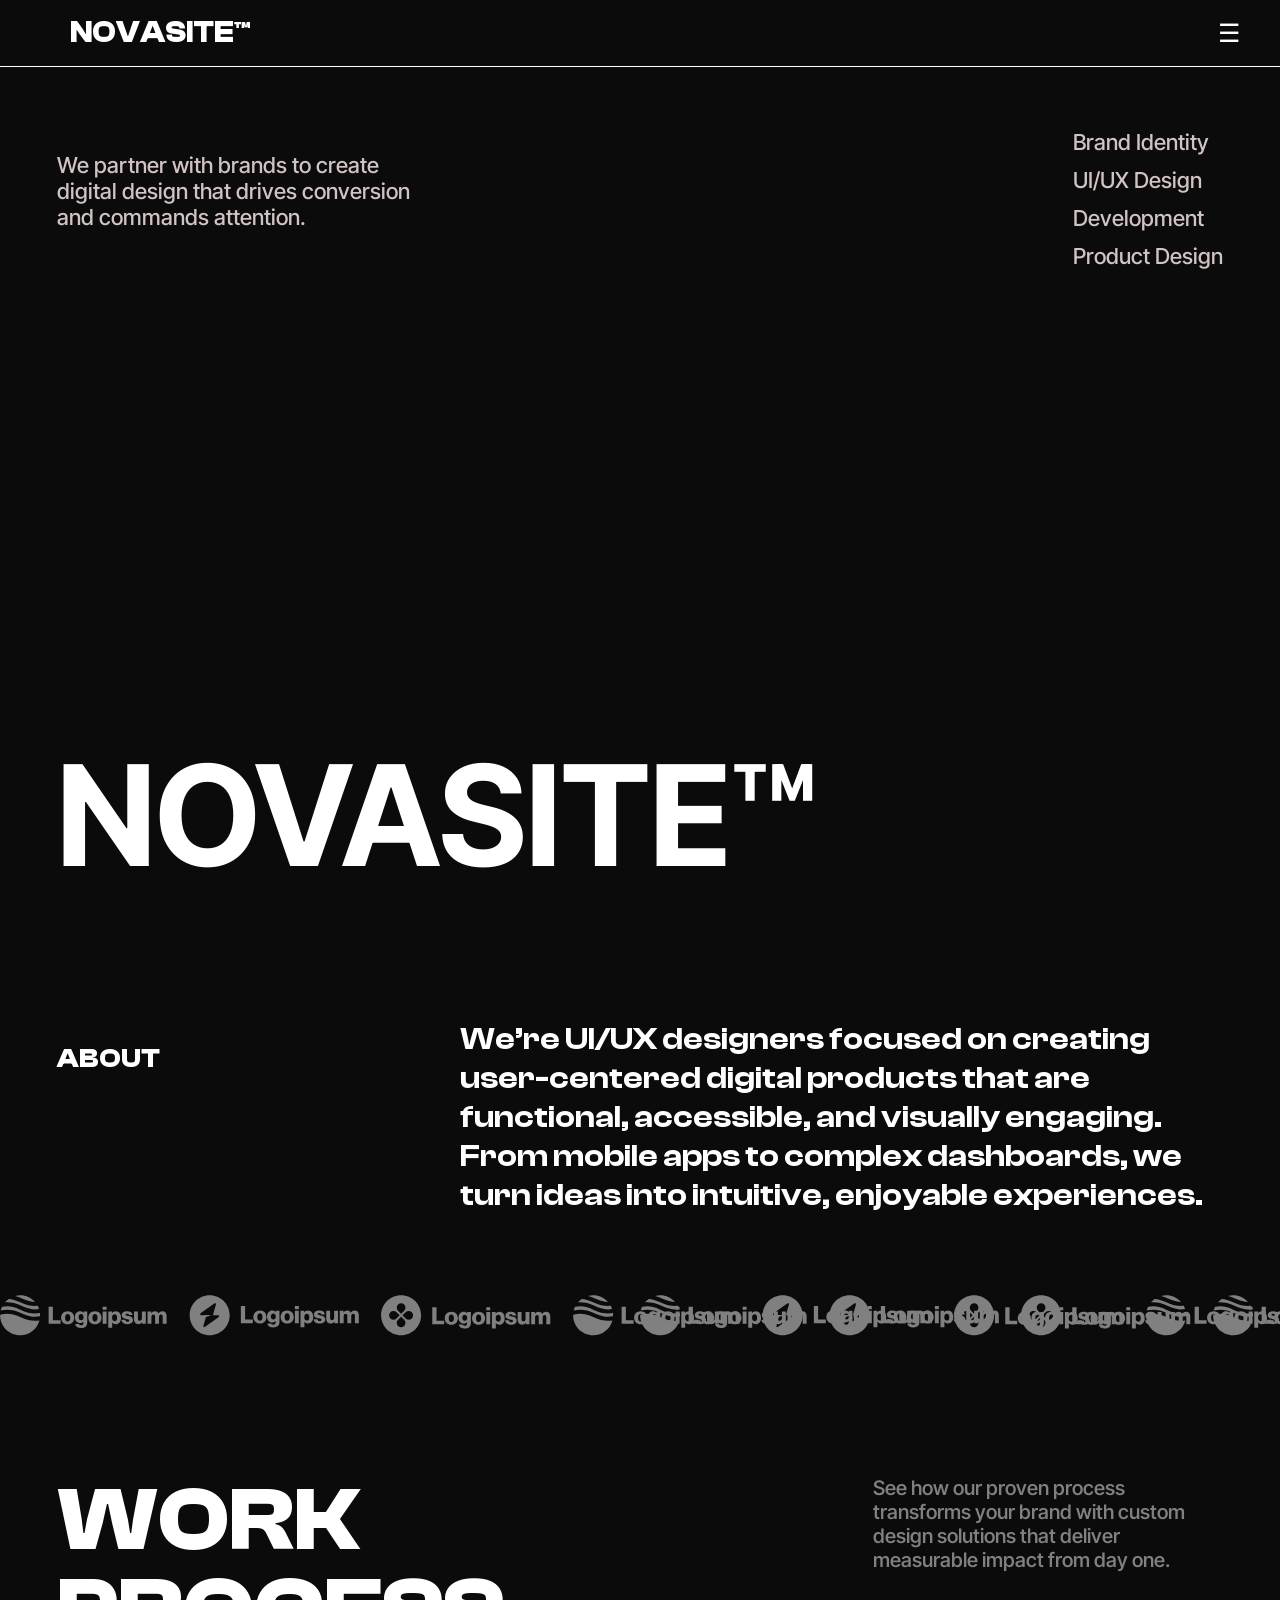
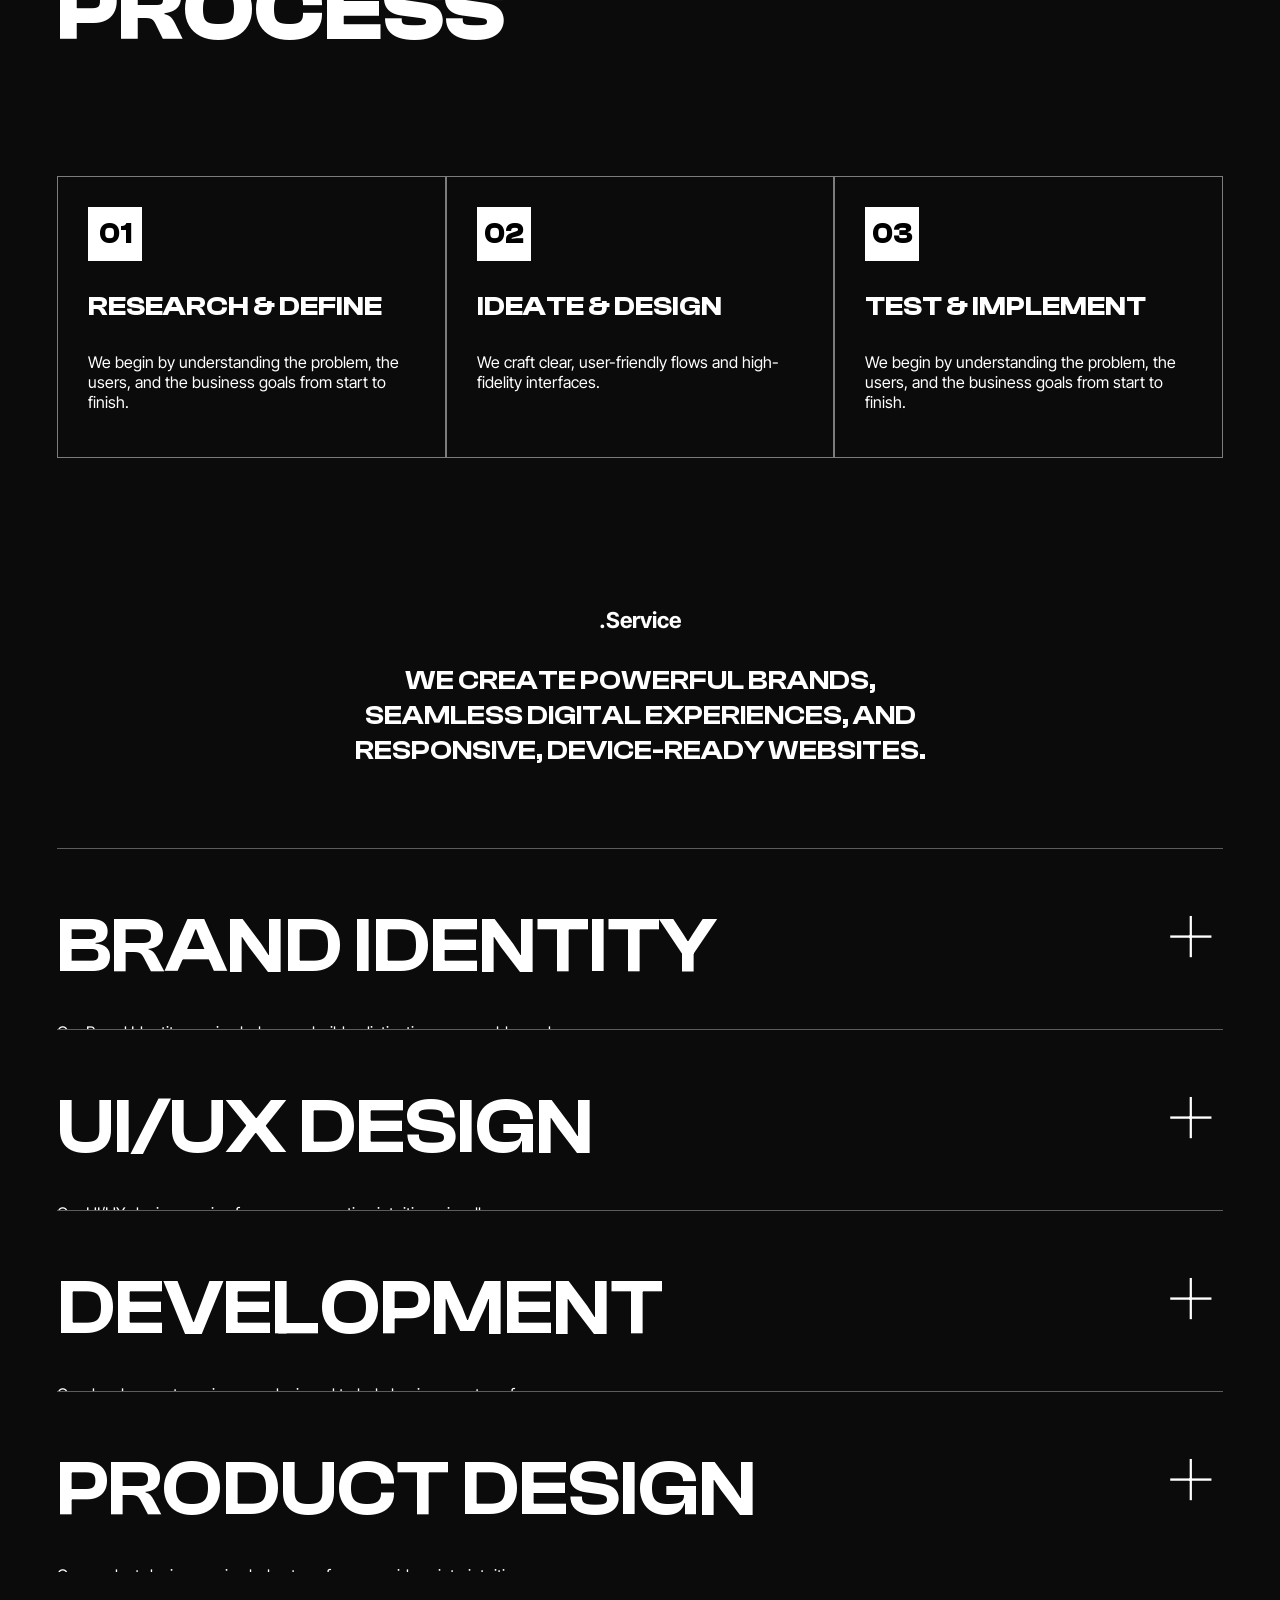
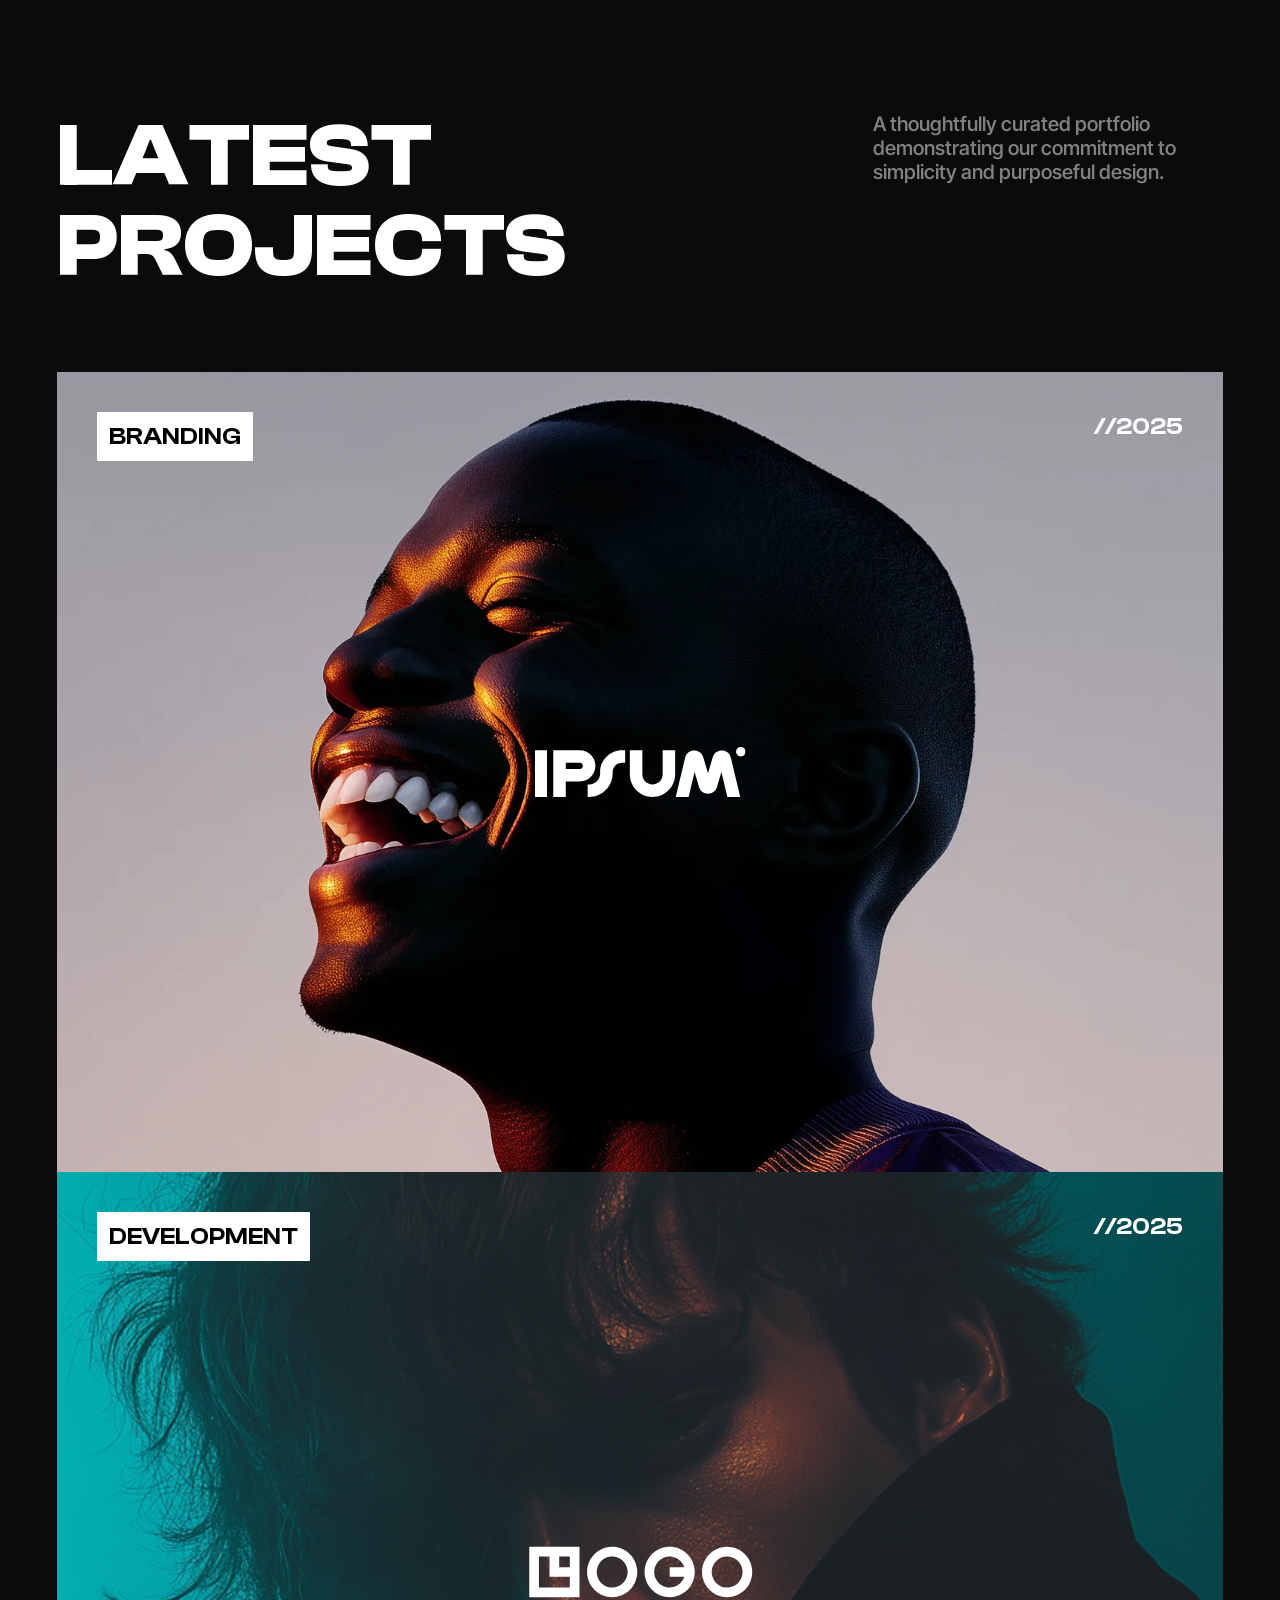
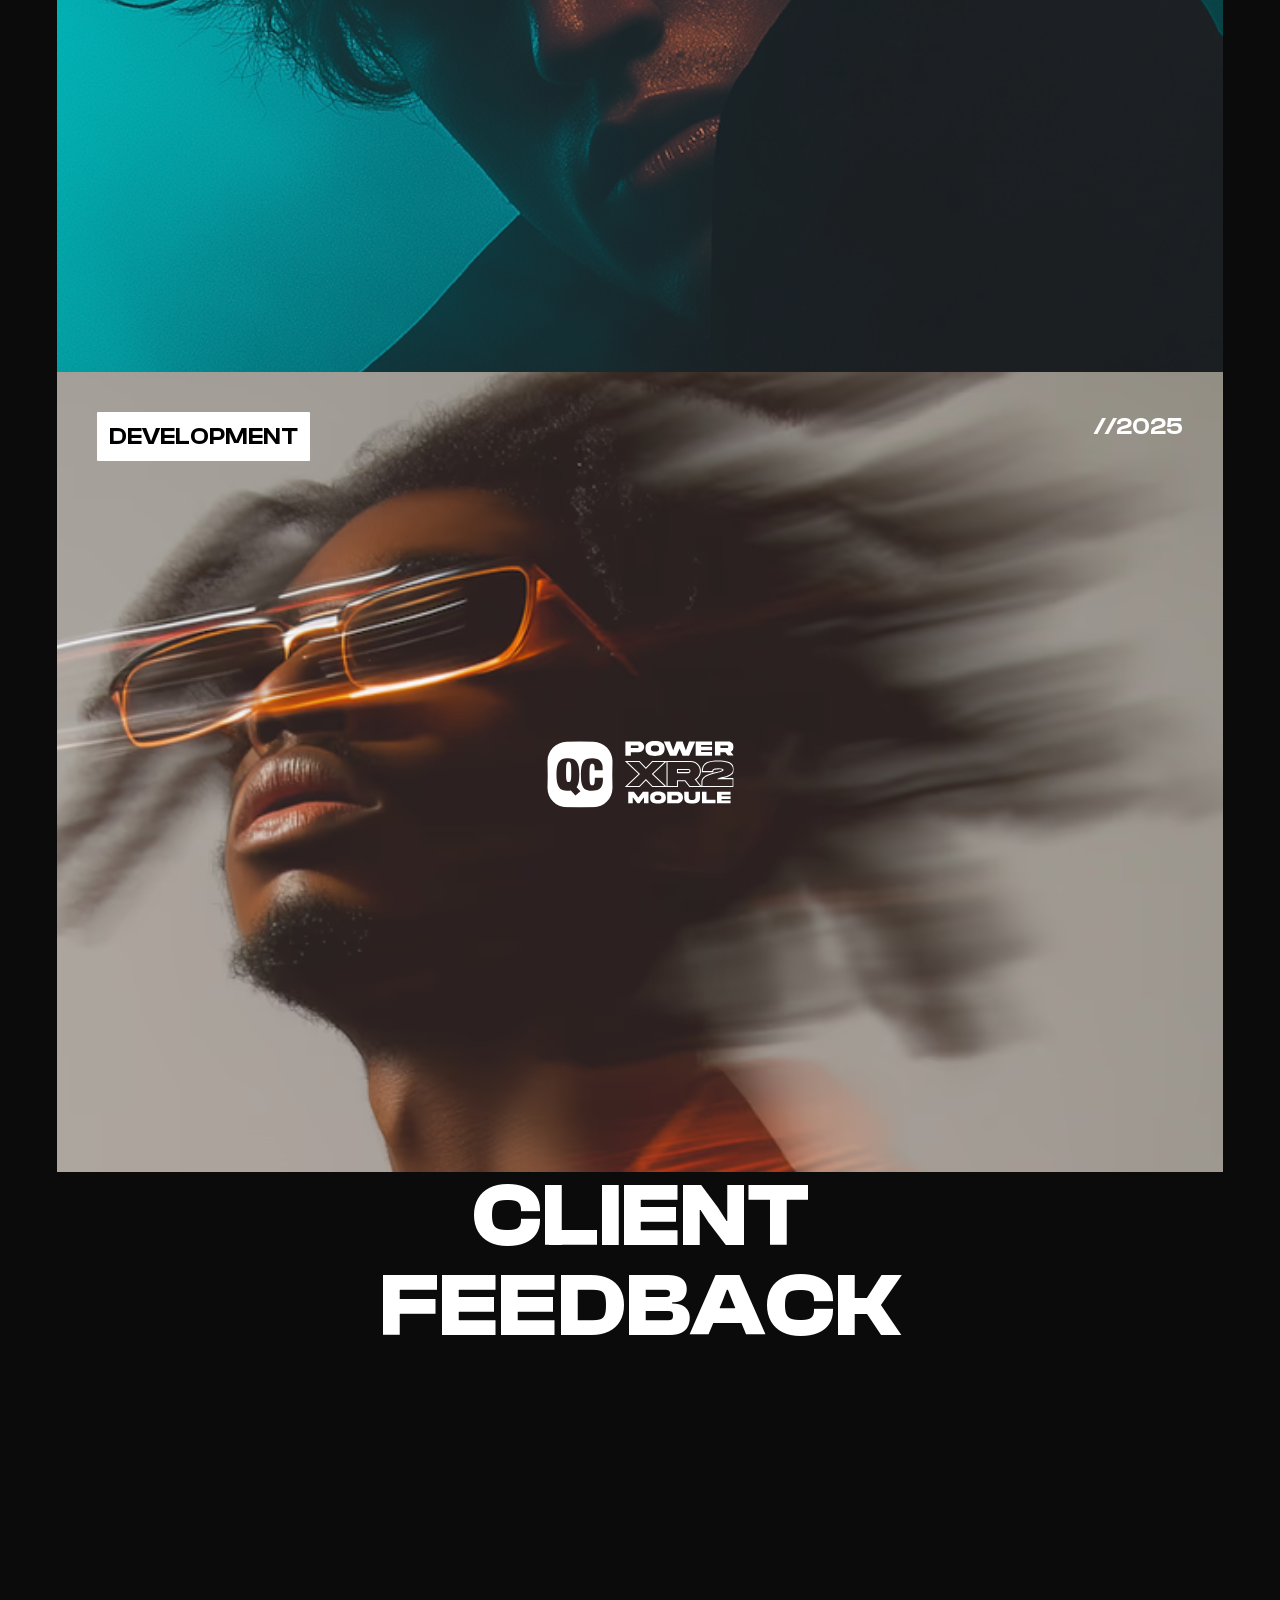
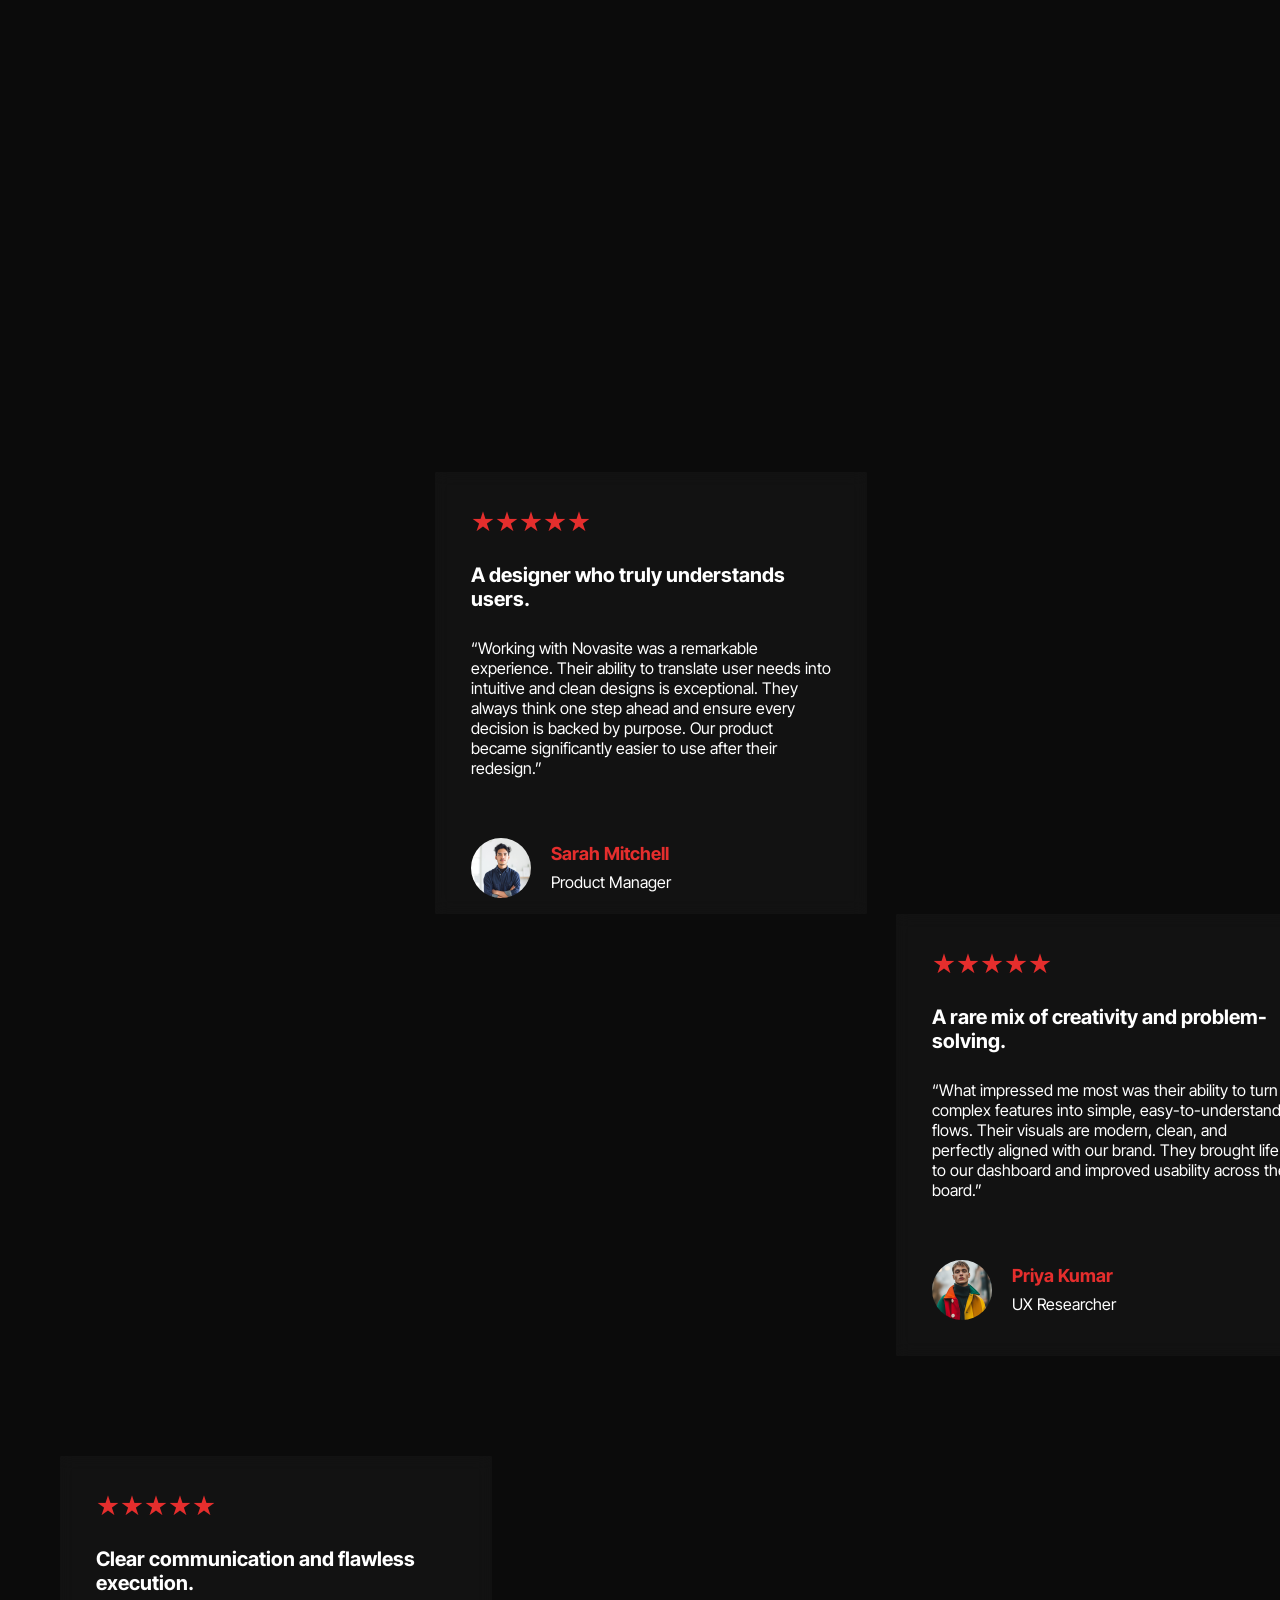
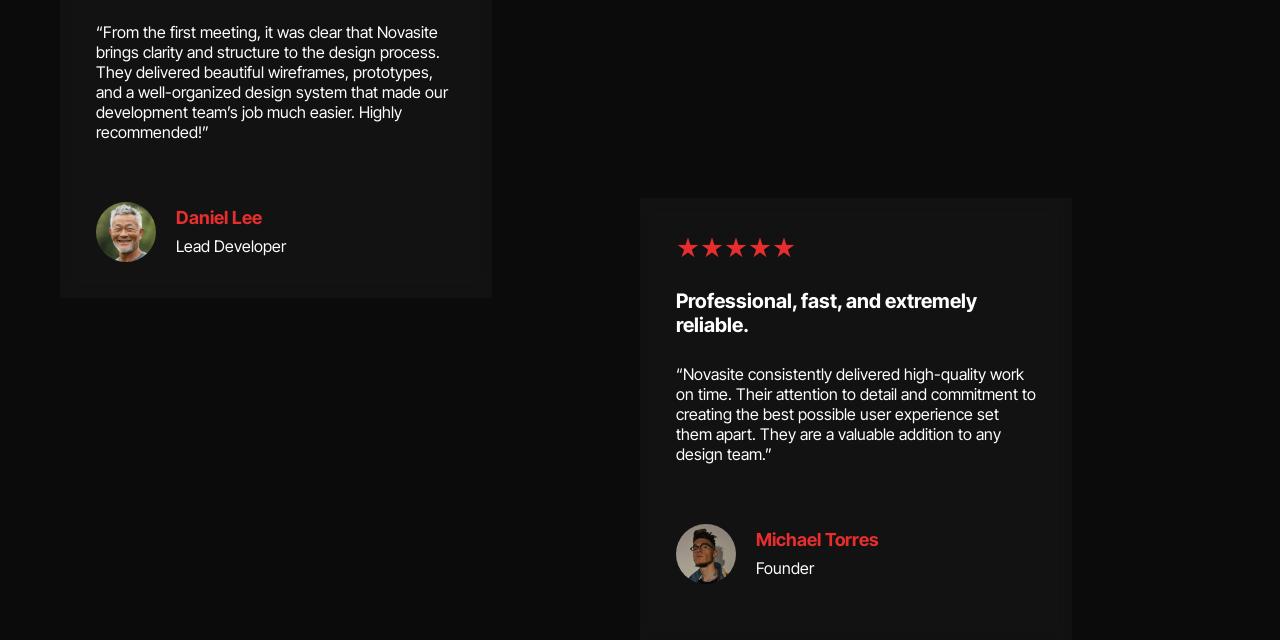
==== commit f35058b0: "sixth commit" ====
--- a/code.html
+++ b/code.html
@@ -11,6 +11,7 @@
     <link rel="stylesheet" href="research.css">
     <link rel="stylesheet" href="service.css">
     <link rel="stylesheet" href="project.css">
+    <link rel="stylesheet" href="feedback.css">
     <link href="https://fonts.googleapis.com/css2?family=Parkinsans:wght@300..800&family=Poppins:ital,wght@0,100;0,200;0,300;0,400;0,500;0,600;0,700;0,800;0,900;1,100;1,200;1,300;1,400;1,500;1,600;1,700;1,800;1,900&family=Space+Grotesk:wght@300..700&display=swap" rel="stylesheet">
     <title>Novasite clone</title>
 </head>
@@ -210,5 +211,67 @@
             </div>
         </div>
     </section>
+        <section class="feedback">
+            <h2 class="feedback-background">CLIENT<br>FEEDBACK</h2>
+            <div class="card card-1">
+                <div class="card-box">
+                    <span class="stars">★★★★★</span>
+                    <h4 class="card-heading">A designer who truly understands users.</h4>
+                    <p class="card-description">“Working with Novasite was a remarkable experience. Their ability to translate user needs into intuitive and clean designs is exceptional. They always think one step ahead and ensure every decision is backed by purpose. Our product became significantly easier to use after their redesign.”</p>
+                    <div class="user-description">
+                        <img src="692c30fd227901c9618876d8_Ellipse 3 (1).svg" alt="profile-1">
+                        <div class="user-info">
+                            <h5 class="user-name">Sarah Mitchell</h5>
+                            <p class="user-profession">Product Manager</p>
+                        </div>
+                    </div>
+                </div>
+            </div>
+            <div class="card card-2"> 
+                <div class="card-box"> 
+                    <span class="stars">★★★★★</span> 
+                    <h4 class="card-heading">A rare mix of creativity and problem-solving.</h4> 
+                    <p class="card-description">“What impressed me most was their ability to turn complex features into simple, easy-to-understand flows. Their visuals are modern, clean, and perfectly aligned with our brand. They brought life to our dashboard and improved usability across the board.”</p> 
+                    <div class="user-description"> 
+                        <img src="692d08fc9b8a97c3e6a5607a_Ellipse 3 (3).svg" alt="profile-2"> 
+                        <div class="user-info"> 
+                            <h5 class="user-name">Priya Kumar</h5> 
+                            <p class="user-profession">UX Researcher</p> 
+                        </div> 
+                    </div> 
+                </div> 
+            </div>
+            <div class="card card-3"> 
+                <div class="card-box"> 
+                    <span class="stars">★★★★★</span> 
+                    <h4 class="card-heading">Clear communication and flawless execution.</h4> 
+                    <p class="card-description">“From the first meeting, it was clear that Novasite brings clarity and structure to the design process. They delivered beautiful wireframes, prototypes, and a well-organized design system that made our development team’s job much easier. Highly recommended!”</p> 
+                    <div class="user-description"> 
+                        <img src="692d0804d51c92dcd1f32a11_Ellipse 3 (2).svg" alt="profile-3"> 
+                        <div class="user-info"> 
+                            <h5 class="user-name">Daniel Lee</h5> 
+                            <p class="user-profession">Lead Developer</p> 
+                        </div> 
+                    </div> 
+                </div> 
+            </div>
+            <div class="card card-4"> 
+                <div class="card-box"> 
+                    <span class="stars">★★★★★</span> 
+                    <h4 class="card-heading">Professional, fast, and extremely reliable.</h4> 
+                    <p class="card-description">“Novasite consistently delivered high-quality work on time. Their attention to detail and commitment to creating the best possible user experience set them apart. They are a valuable addition to any design team.”</p> 
+                    <div class="user-description"> 
+                        <img src="692d0ad6c07766001b189ec2_Ellipse 3 (4).svg" alt="profile-4"> 
+                        <div class="user-info"> 
+                            <h5 class="user-name">Michael Torres</h5> 
+                            <p class="user-profession">Founder</p> 
+                        </div> 
+                    </div> 
+                </div> 
+        </section>
+        <!-- <section class="solo-img">
+            <img src="6928356f4af1942fae0f7473_9a19108705c819fdca4f2bc12ae96699_image 7 (1)-p-2000.webp" alt="bottom-img">
+        </section> -->
+    </div>
 </body>
 </html>
--- a/feedback.css
+++ b/feedback.css
@@ -0,0 +1,106 @@
+.feedback-background{
+    animation: slide-up linear;
+    animation-timeline: view();
+    position:sticky;
+    top: 0;
+    z-index: 1;
+    margin: 0;
+    height: 100vh;
+    display: flex;
+    justify-content: center;
+    color: white;
+    font-family: 'ClashDisplay';
+    font-weight: 700;
+    font-size: 90px;
+    line-height: 1;
+    text-align: center;
+}
+
+@keyframes slide-up {
+    from{
+        transform: translateY(300px);
+        opacity: 0.8;
+    }
+    to{
+        transform: translateY(0);
+        opacity: 1;
+    }
+}
+
+.card{
+    display: flex;
+    flex-flow: column;
+    height: 370px;
+    width: 100%;
+    max-width: 360px;
+    padding: 36px;
+    border-radius: 1px;
+    /* background-color: white; */
+    background-color: #2626264d;
+    backdrop-filter: blur(8px);
+    position:relative;
+    z-index: 2;
+}
+
+.card-1{
+    top: 70%;
+    left: 34%; 
+} 
+
+.card-2{
+   left: 70%; 
+   top: 40%;
+}
+
+.card-3{
+    bottom: -100px;
+    left: 60px;
+}
+
+.card-4{
+    top: 100%;
+    left: 50%;
+}
+
+.user-description{
+    font-family: 'InterTight';
+    display: flex;
+    align-items: center;
+    gap: 20px;
+}
+
+.user-info{
+    font-family: 'InterTight';
+    column-rule: white;
+    display: flex;
+    flex-direction: column;
+    gap: 8px;
+}
+
+.card-heading{
+    font-size: 20px;
+    color: white;
+}
+
+.card-description{
+    padding-bottom: 60px;
+    max-width: 500px;
+    font-size: 16px;
+    color: white;
+}
+
+.stars{
+    color: #E52E2D;
+    font-size: 24px;
+}
+
+.user-name{
+    font-size: 18px;
+    color: #E52E2D;
+}
+
+.user-profession{
+    font-size: 16px;
+    color: white;
+}
+
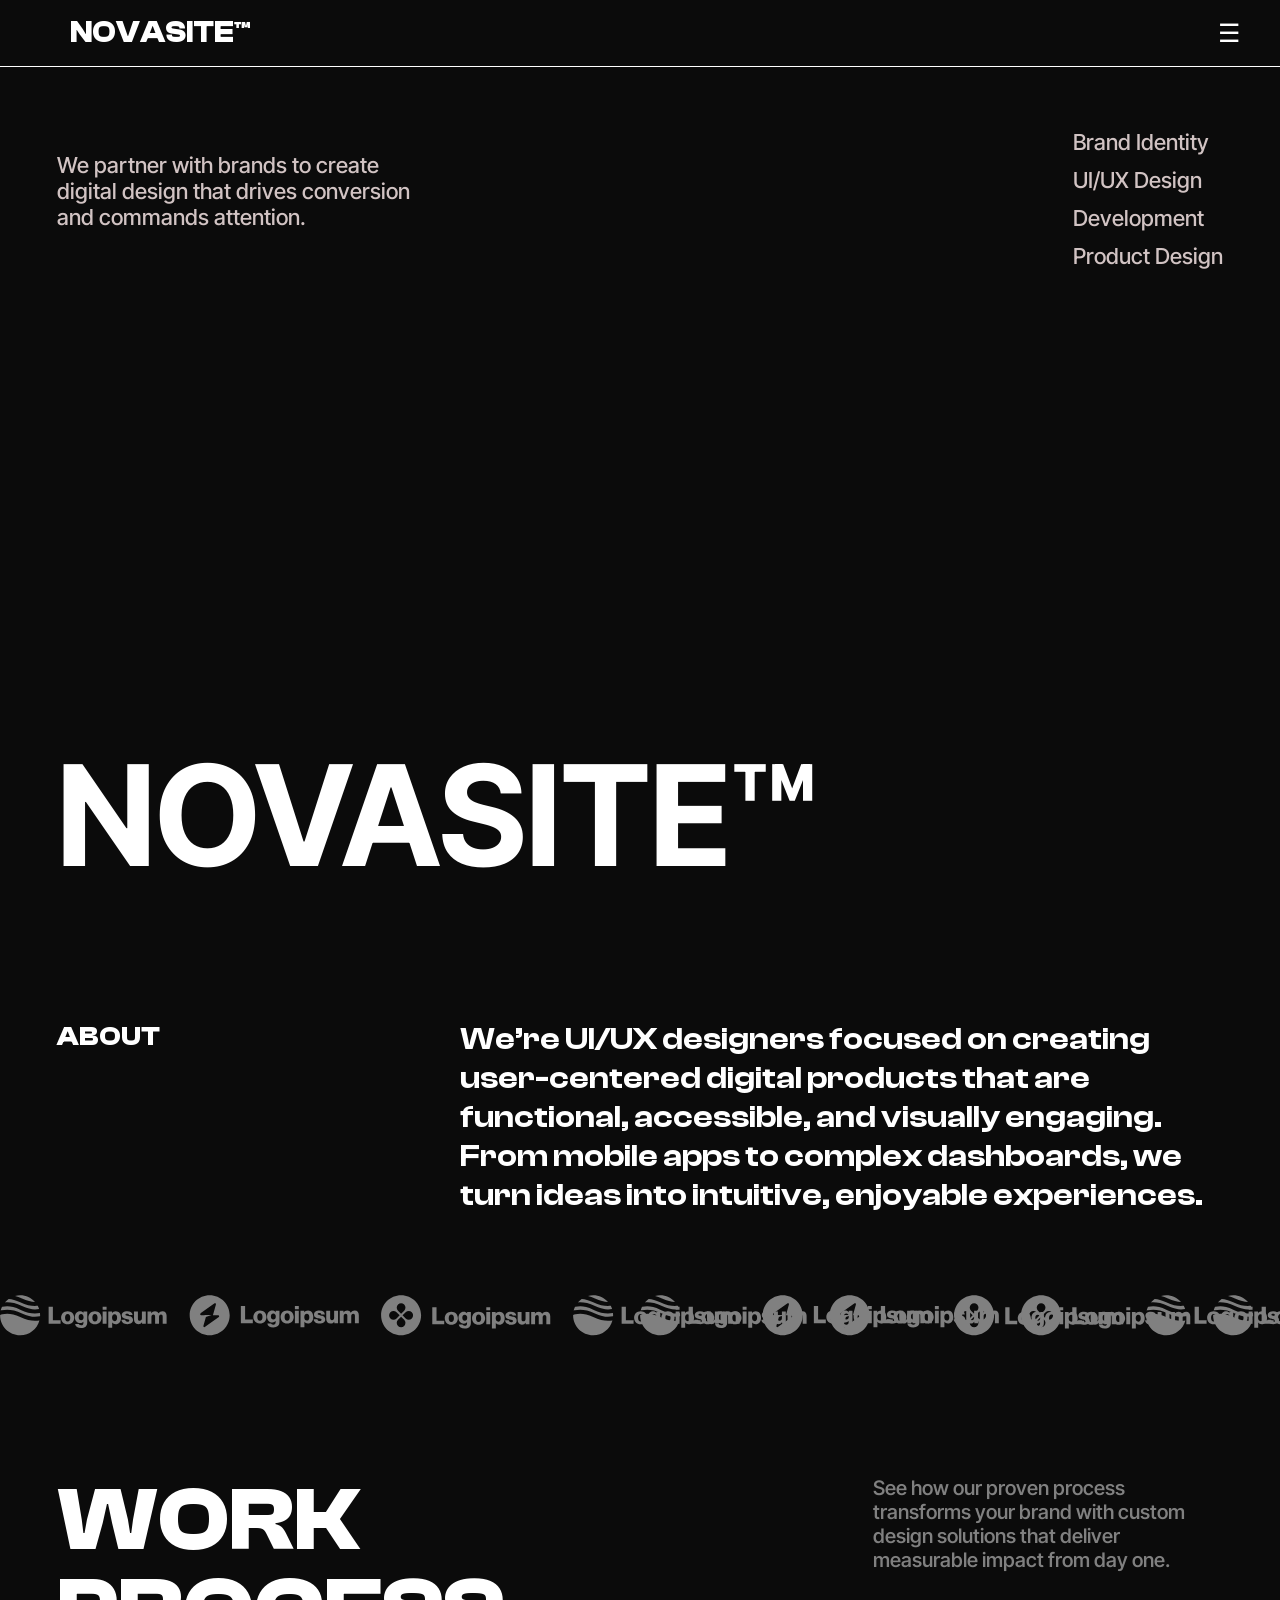
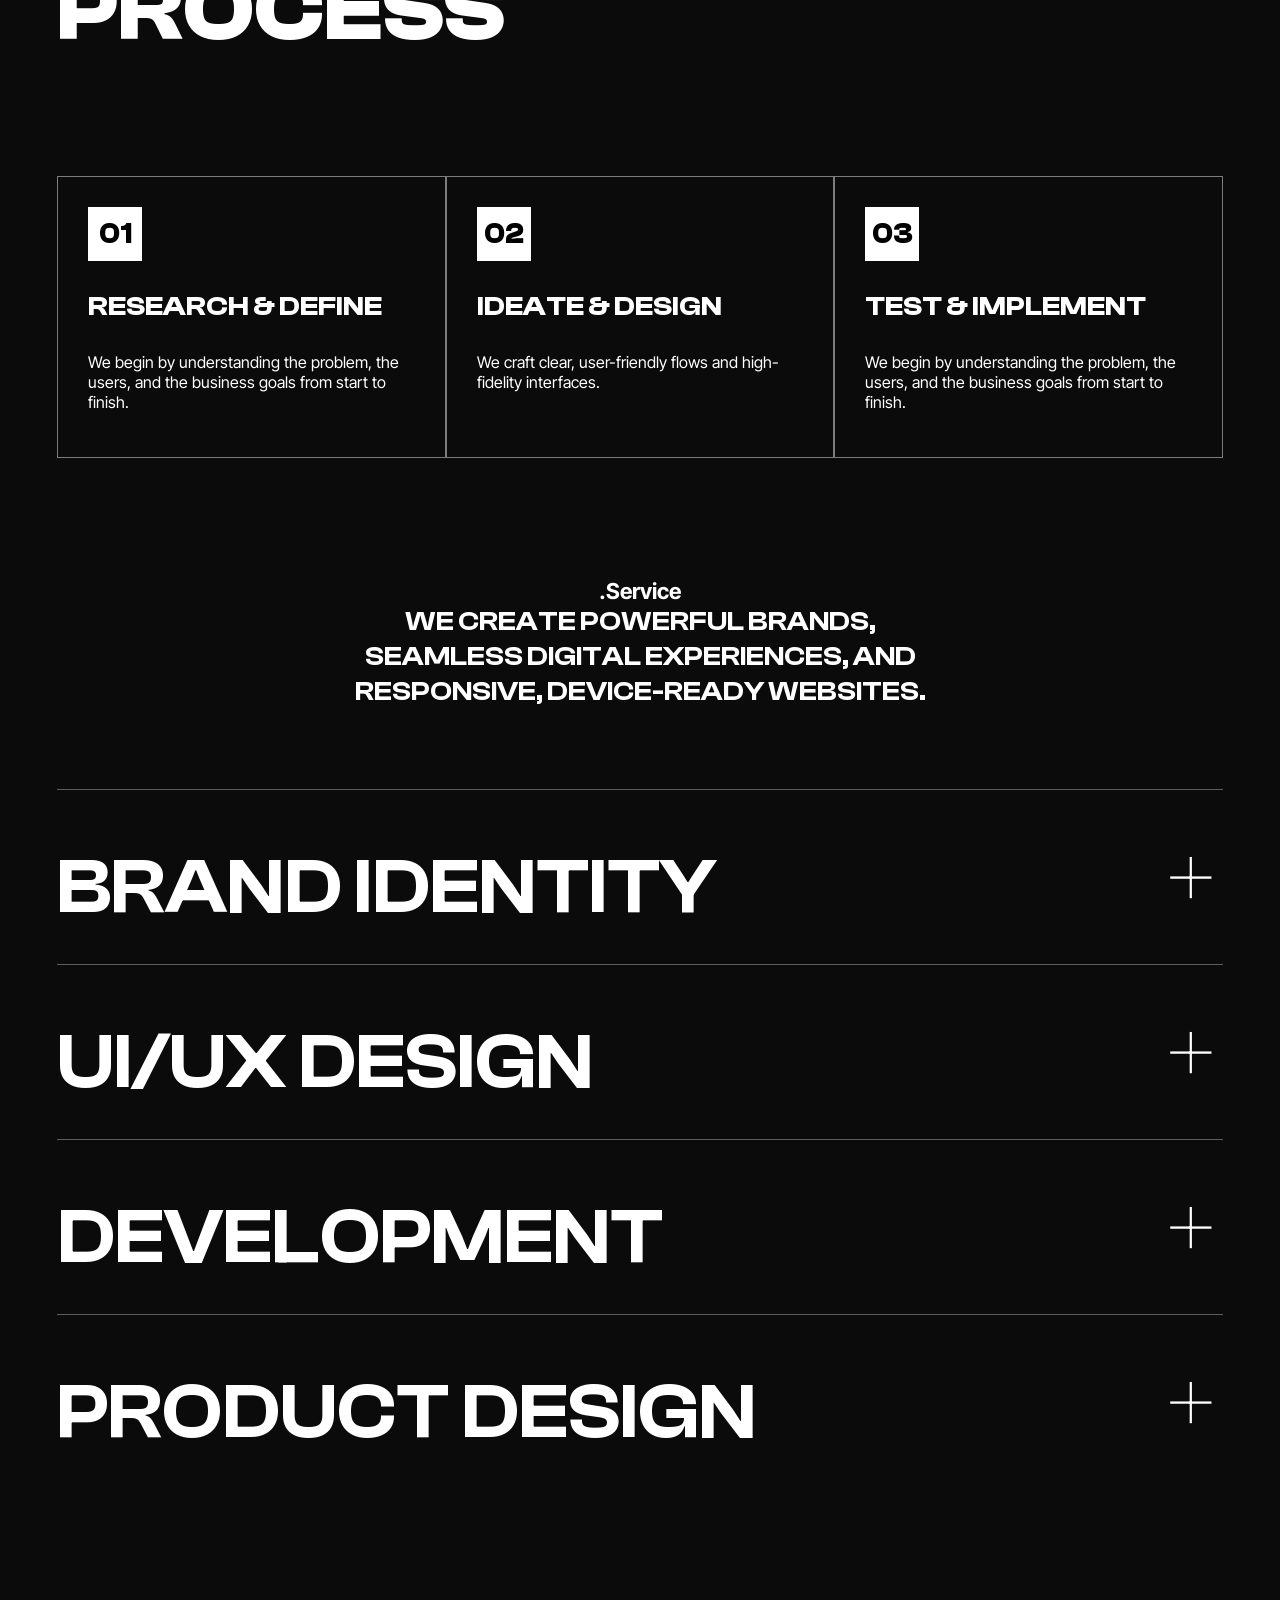
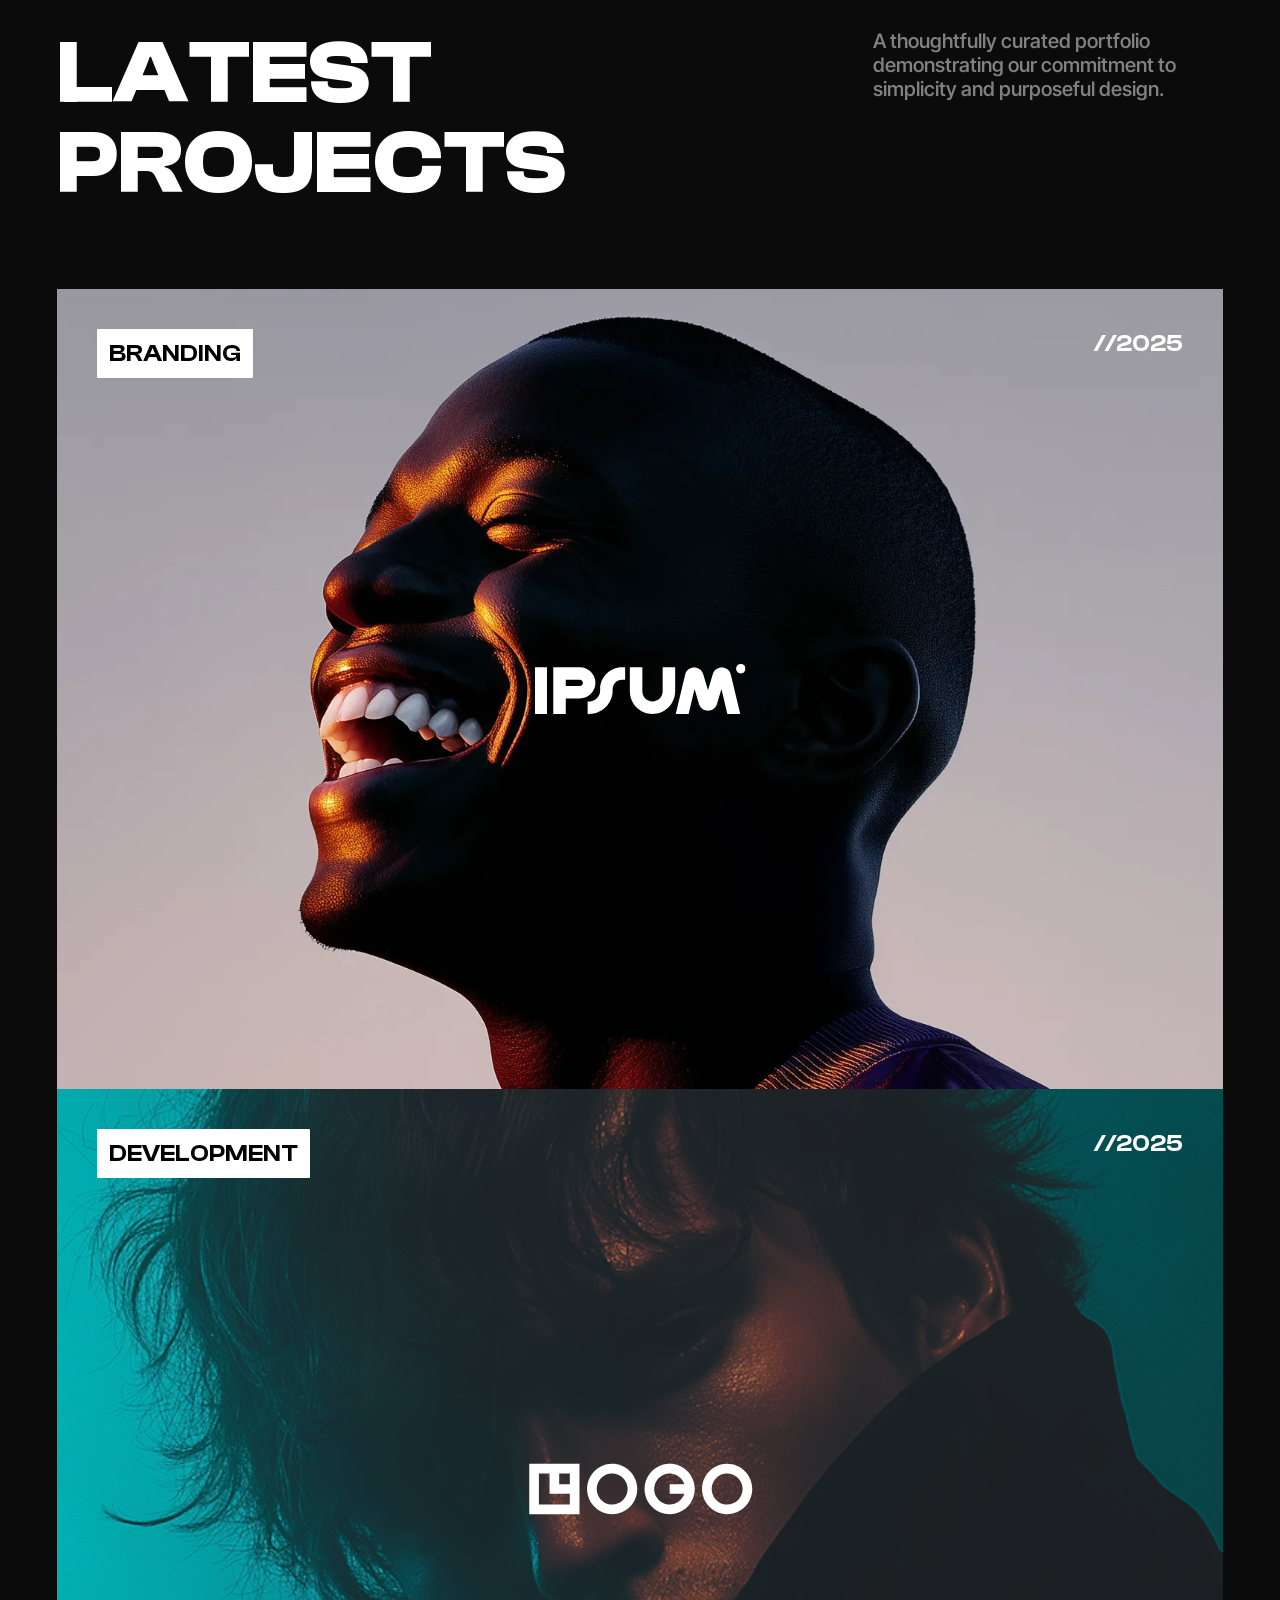
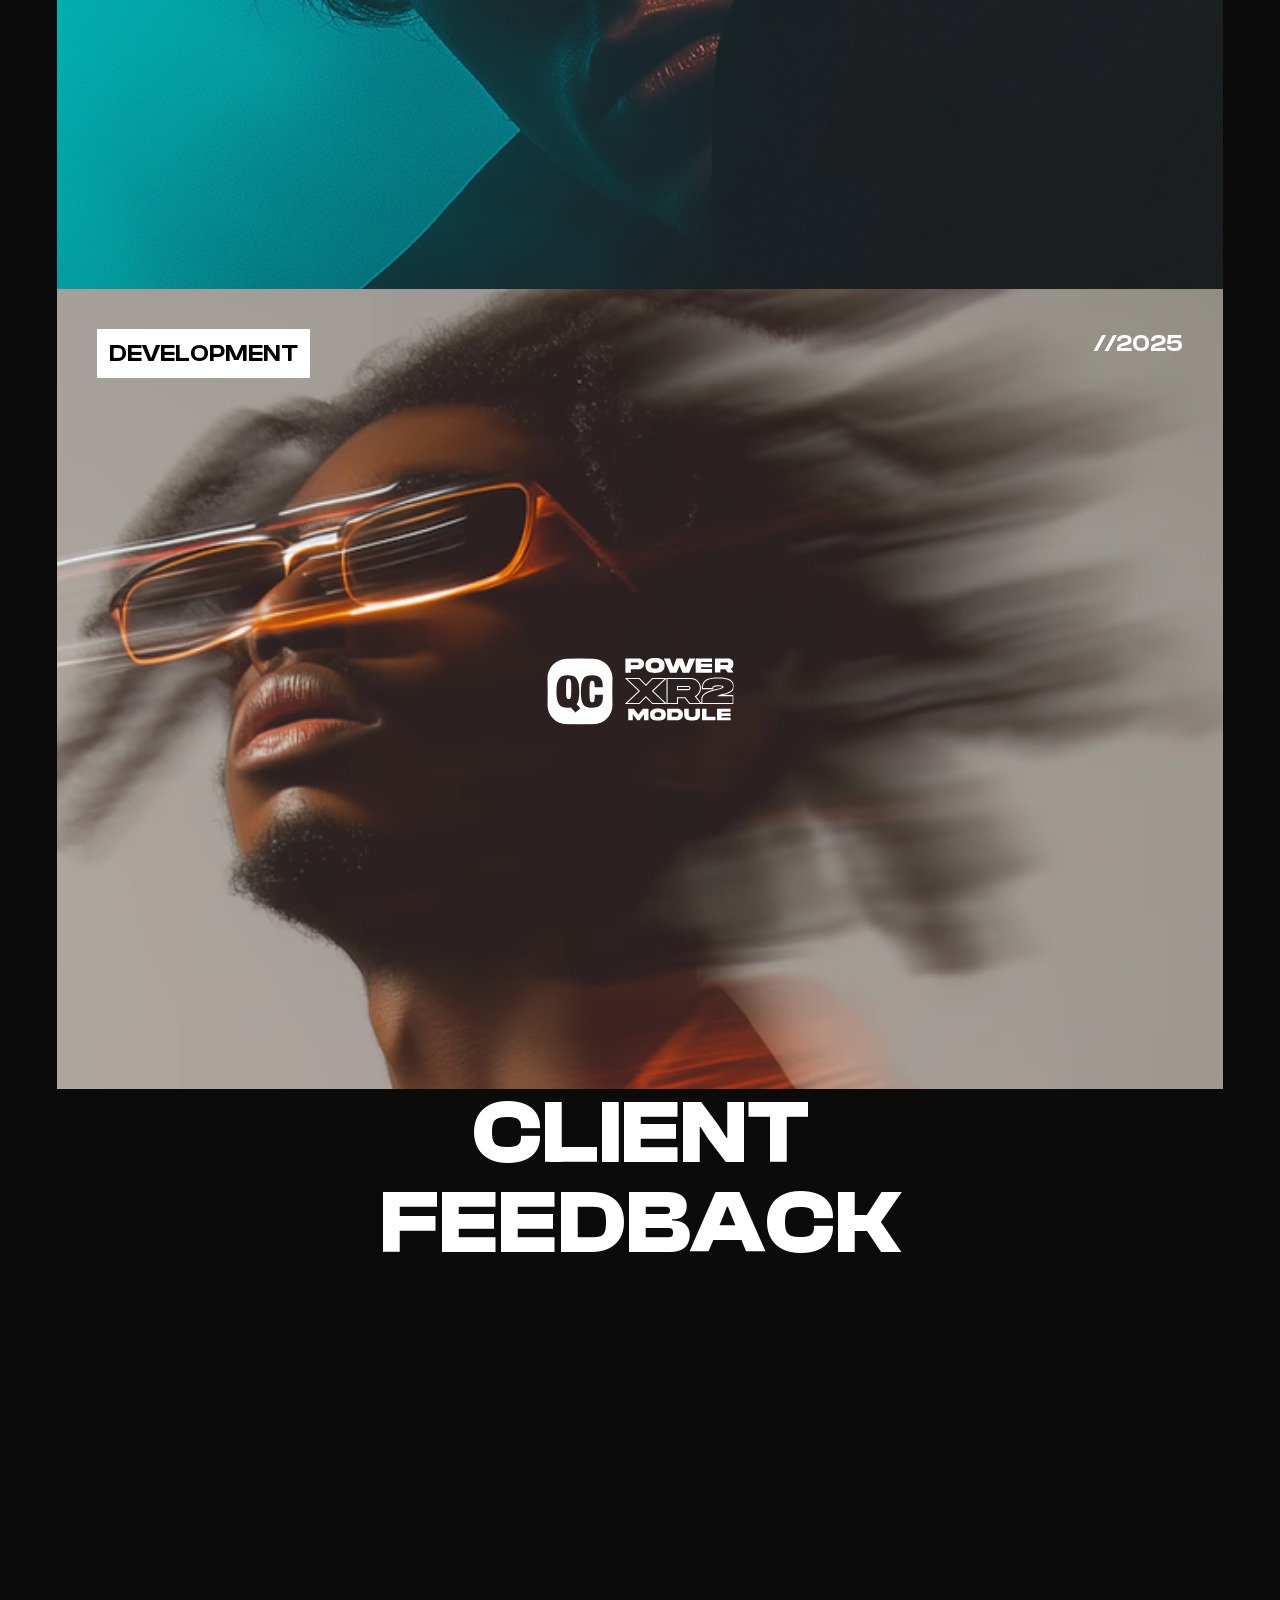
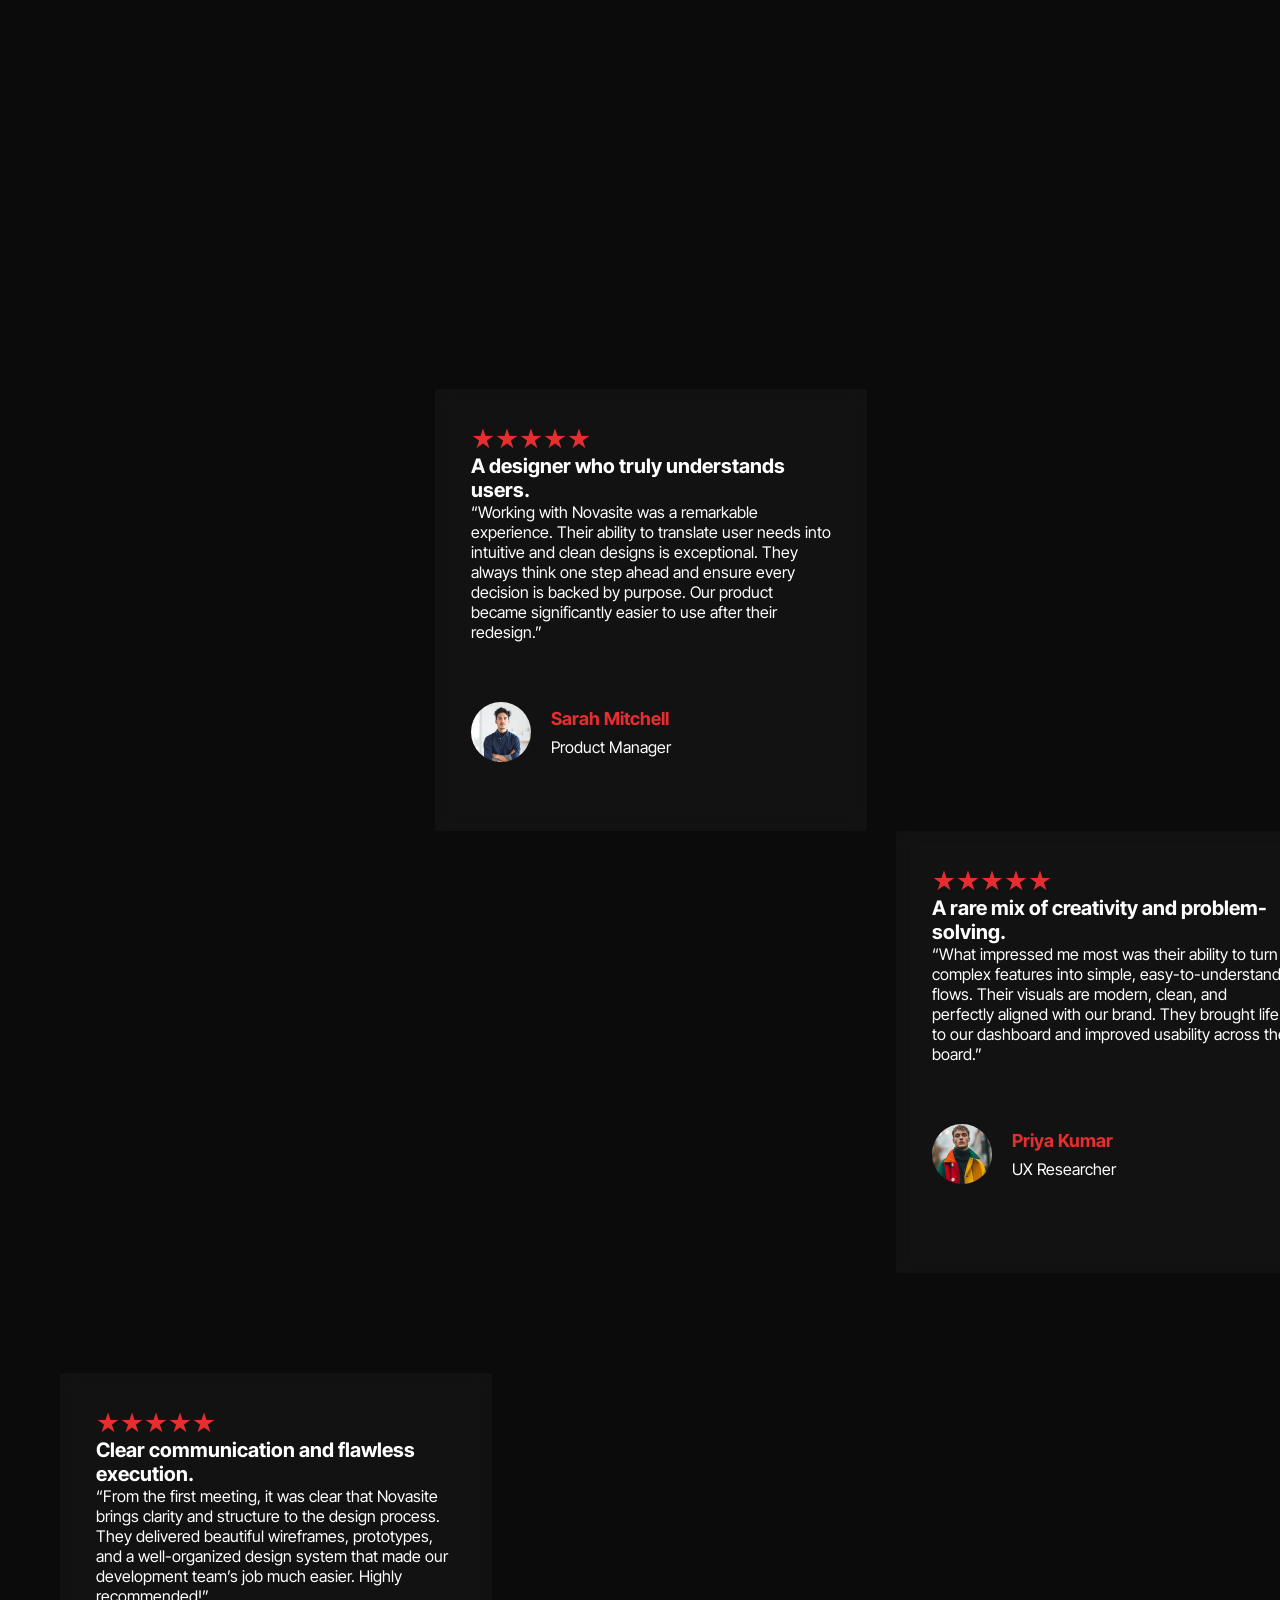
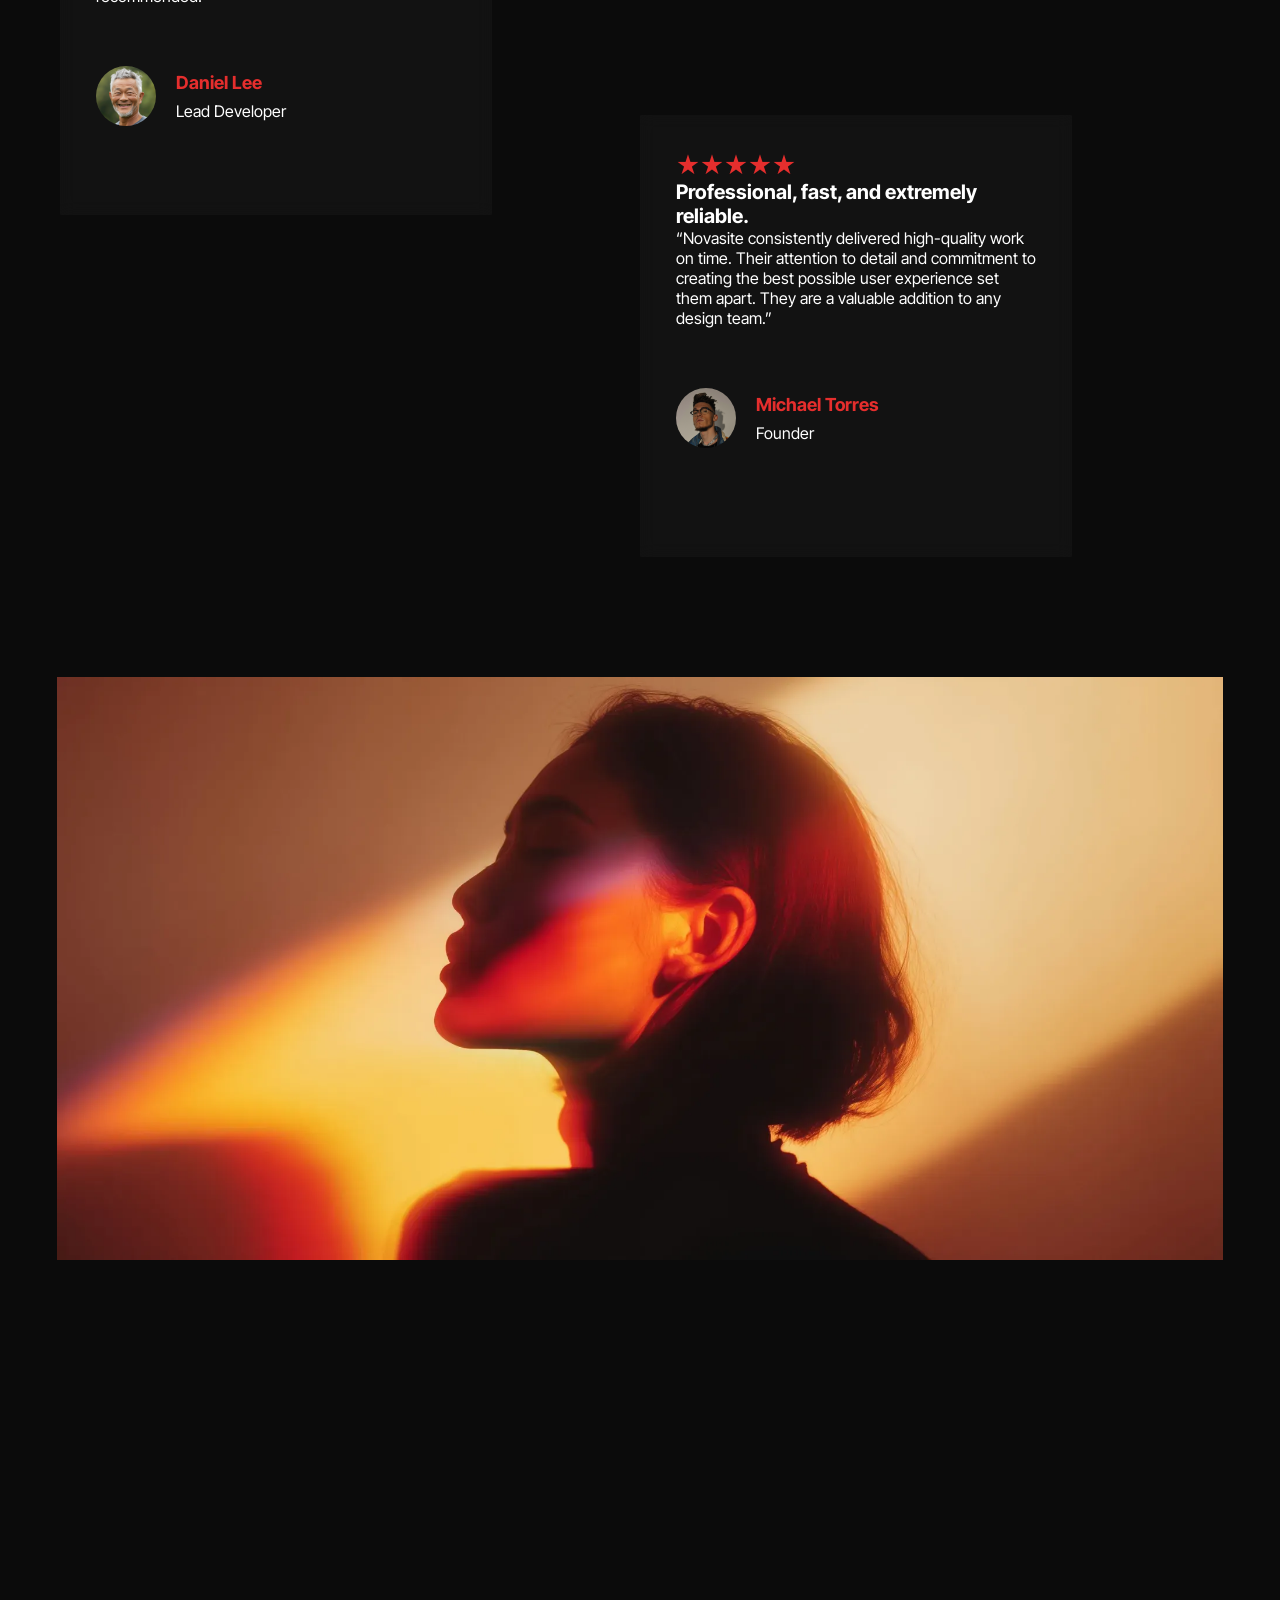
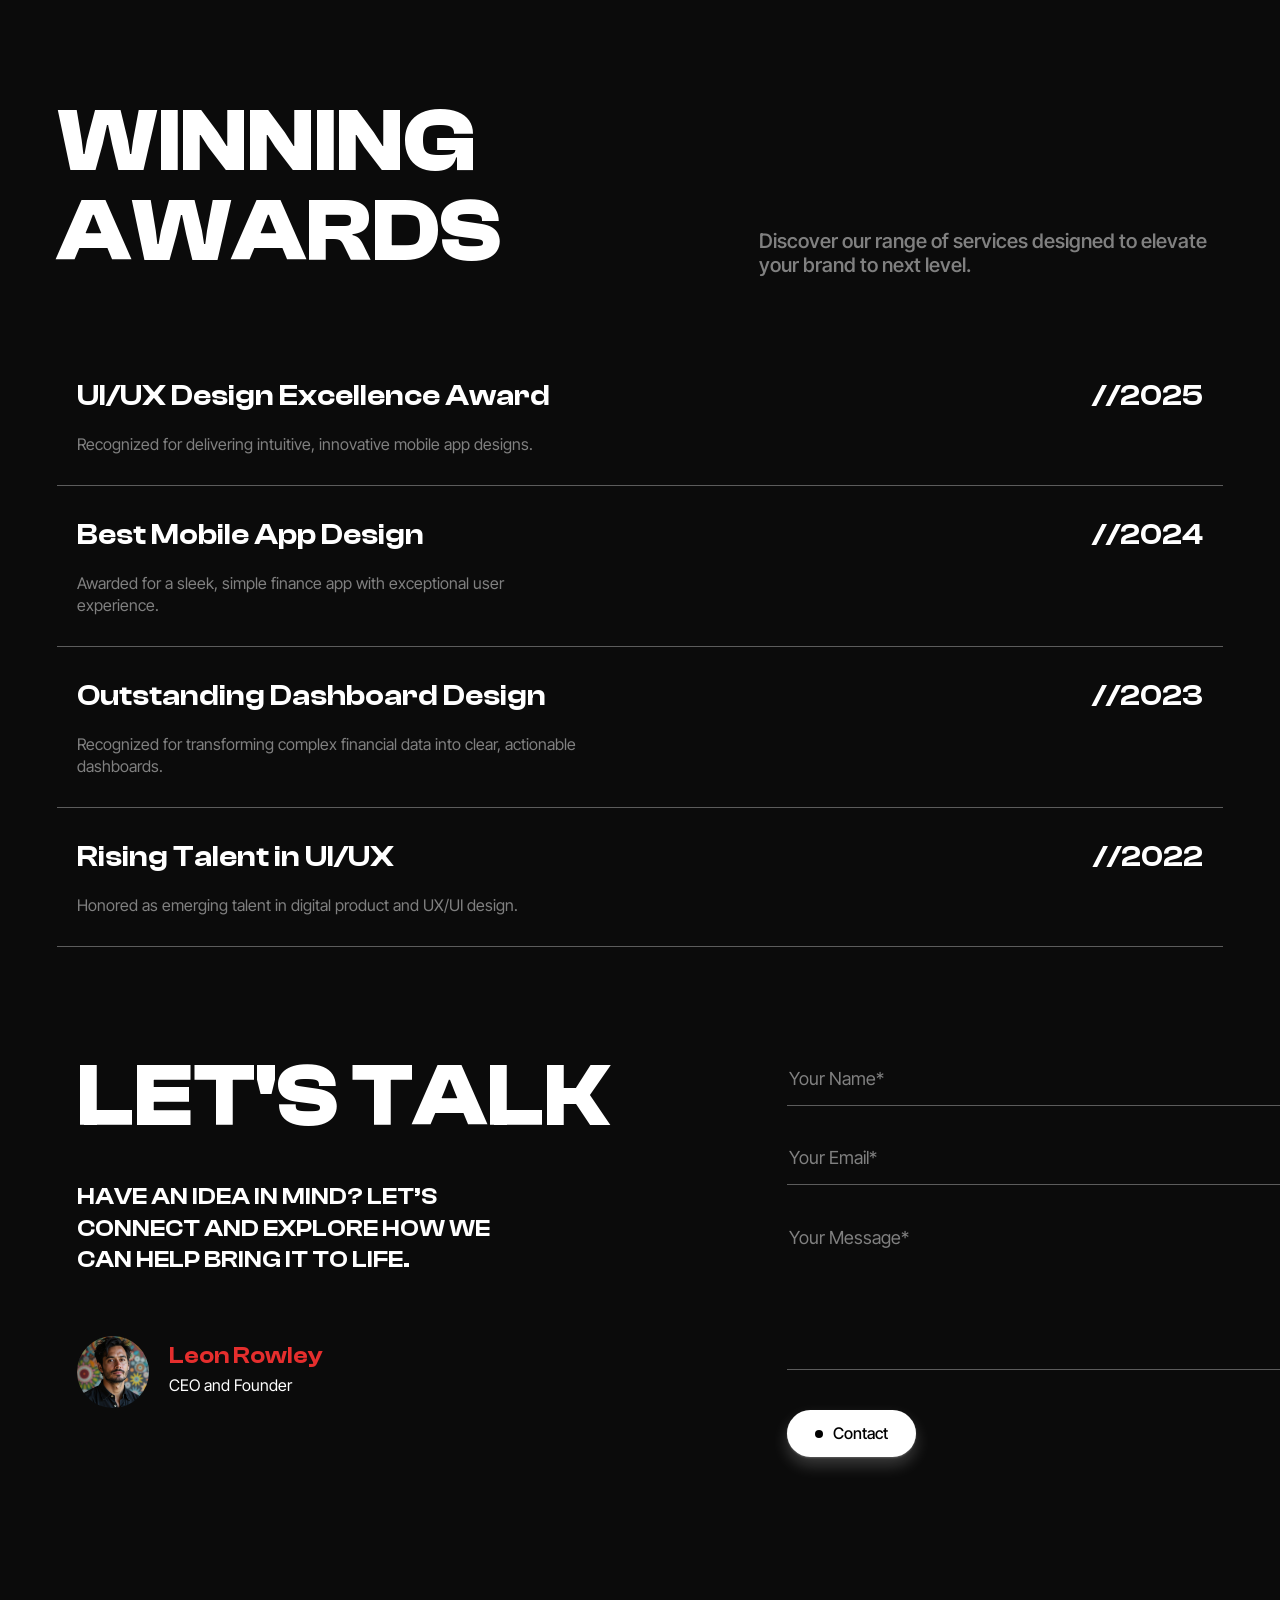
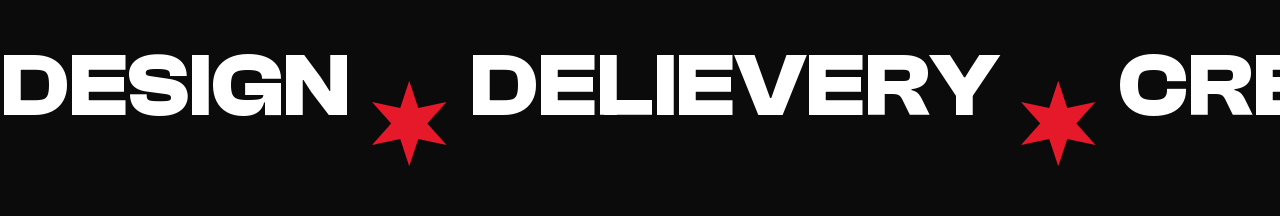
==== commit fefd8f74: "sixth commit" ====
--- a/code.html
+++ b/code.html
@@ -1,5 +1,6 @@
 <!DOCTYPE html>
 <html lang="en">
+
 <head>
     <meta charset="UTF-8">
     <meta name="viewport" content="width=device-width, initial-scale=1.0">
@@ -12,32 +13,42 @@
     <link rel="stylesheet" href="service.css">
     <link rel="stylesheet" href="project.css">
     <link rel="stylesheet" href="feedback.css">
-    <link href="https://fonts.googleapis.com/css2?family=Parkinsans:wght@300..800&family=Poppins:ital,wght@0,100;0,200;0,300;0,400;0,500;0,600;0,700;0,800;0,900;1,100;1,200;1,300;1,400;1,500;1,600;1,700;1,800;1,900&family=Space+Grotesk:wght@300..700&display=swap" rel="stylesheet">
+    <link rel="stylesheet" href="achievement.css">
+    <link rel="stylesheet" href="contact.css">
+    <link rel="stylesheet" href="img.css">
+    <link
+        href="https://fonts.googleapis.com/css2?family=Parkinsans:wght@300..800&family=Poppins:ital,wght@0,100;0,200;0,300;0,400;0,500;0,600;0,700;0,800;0,900;1,100;1,200;1,300;1,400;1,500;1,600;1,700;1,800;1,900&family=Space+Grotesk:wght@300..700&display=swap"
+        rel="stylesheet">
     <title>Novasite clone</title>
 </head>
+
 <body>
     <nav class="nav-bar">
-            <a href="code.html" class="nav-logo">
-                <h1 class="logo">NOVASITE&trade;</h1>
-            </a>
-            <input type="checkbox" id="menu-toggle" class="menu-toggle">
-            <label for="menu-toggle" class="hamburger-icon">☰</label>       
-            <ul class="nav-links">
-                <li><a class="nav-home" href="code.html">Home</a></li>
-                <li><a class="nav-about" href="">About</a></li>
-                <li><a class="nav-service" href="">Service</a></li>
-                <li><a class="nav-project" href="">Project</a></li>
-                <li><button class="nav-button" role="button">Contact</button></li>
-            </ul>
+        <a href="code.html" class="nav-logo">
+            <h1 class="logo">NOVASITE&trade;</h1>
+        </a>
+        <input type="checkbox" id="menu-toggle" class="menu-toggle">
+        <label for="menu-toggle" class="hamburger-icon">☰</label>
+        <ul class="nav-links">
+            <li><a class="nav-home" href="code.html">Home</a></li>
+            <li><a class="nav-about" href="">About</a></li>
+            <li><a class="nav-service" href="">Service</a></li>
+            <li><a class="nav-project" href="">Project</a></li>
+            <li><button class="nav-button" role="button">Contact</button></li>
+        </ul>
     </nav>
     <section class="hero">
         <div class="hero-images">
-            <img src="https://cdn.prod.website-files.com/6925368c84535d51ca6296ea/692581415d9dd72f224a2b6b_111014928a394176cdd98bc826b9853a_Rectangle%201%20%284%29.svg" alt="slide 1 " class="slide slide1">
-            <img src="https://cdn.prod.website-files.com/6925368c84535d51ca6296ea/6926a2d0272d47967f374562_e7de7db6fcfa8d2a5f04445b05e4f03c_Rectangle%201%20%281%29%20%281%29.svg" alt="slide 2" class="slide slide2">
-            <img src="https://cdn.prod.website-files.com/6925368c84535d51ca6296ea/6926a2d0fca3a521f0f1362b_b0a121c8a0716fd706c9ecbe1cf42534_Rectangle%201%20%282%29%20%281%29.svg" alt="slide 3" class="slide slide3">
+            <img src="https://cdn.prod.website-files.com/6925368c84535d51ca6296ea/692581415d9dd72f224a2b6b_111014928a394176cdd98bc826b9853a_Rectangle%201%20%284%29.svg"
+                alt="slide 1 " class="slide slide1">
+            <img src="https://cdn.prod.website-files.com/6925368c84535d51ca6296ea/6926a2d0272d47967f374562_e7de7db6fcfa8d2a5f04445b05e4f03c_Rectangle%201%20%281%29%20%281%29.svg"
+                alt="slide 2" class="slide slide2">
+            <img src="https://cdn.prod.website-files.com/6925368c84535d51ca6296ea/6926a2d0fca3a521f0f1362b_b0a121c8a0716fd706c9ecbe1cf42534_Rectangle%201%20%282%29%20%281%29.svg"
+                alt="slide 3" class="slide slide3">
         </div>
         <div class="hero-top">
-            <p class="left-top-text">We partner with brands to create digital design that drives conversion and commands attention.</p>
+            <p class="left-top-text">We partner with brands to create digital design that drives conversion and commands
+                attention.</p>
             <ul class="right-top-text">
                 <li>Brand Identity</li>
                 <li>UI/UX Design</li>
@@ -50,11 +61,14 @@
                 <h1>NOVASITE&trade;</h1>
             </div>
         </div>
-            <div class="right-bottom-img">
-                <img src="https://cdn.prod.website-files.com/6925368c84535d51ca6296ea/692581415d9dd72f224a2b6b_111014928a394176cdd98bc826b9853a_Rectangle%201%20%284%29.svg" alt="slide 1 " class="slide slide1">
-                <img src="https://cdn.prod.website-files.com/6925368c84535d51ca6296ea/6926a2d0272d47967f374562_e7de7db6fcfa8d2a5f04445b05e4f03c_Rectangle%201%20%281%29%20%281%29.svg" alt="slide 2" class="slide slide2">
-                <img src="https://cdn.prod.website-files.com/6925368c84535d51ca6296ea/6926a2d0fca3a521f0f1362b_b0a121c8a0716fd706c9ecbe1cf42534_Rectangle%201%20%282%29%20%281%29.svg" alt="slide 3" class="slide slide3">
-            </div>
+        <div class="right-bottom-img">
+            <img src="https://cdn.prod.website-files.com/6925368c84535d51ca6296ea/692581415d9dd72f224a2b6b_111014928a394176cdd98bc826b9853a_Rectangle%201%20%284%29.svg"
+                alt="slide 1 " class="slide slide1">
+            <img src="https://cdn.prod.website-files.com/6925368c84535d51ca6296ea/6926a2d0272d47967f374562_e7de7db6fcfa8d2a5f04445b05e4f03c_Rectangle%201%20%281%29%20%281%29.svg"
+                alt="slide 2" class="slide slide2">
+            <img src="https://cdn.prod.website-files.com/6925368c84535d51ca6296ea/6926a2d0fca3a521f0f1362b_b0a121c8a0716fd706c9ecbe1cf42534_Rectangle%201%20%282%29%20%281%29.svg"
+                alt="slide 3" class="slide slide3">
+        </div>
         </div>
     </section>
     <section class="about">
@@ -63,7 +77,9 @@
                 <h2>ABOUT</h2>
             </div>
             <div class="about-top-right">
-                <p>We’re UI/UX designers focused on creating user-centered digital products that are functional, accessible, and visually engaging. From mobile apps to complex dashboards, we turn ideas into intuitive, enjoyable experiences.</p>
+                <p>We’re UI/UX designers focused on creating user-centered digital products that are functional,
+                    accessible, and visually engaging. From mobile apps to complex dashboards, we turn ideas into
+                    intuitive, enjoyable experiences.</p>
             </div>
         </div>
         <div class="about-middle">
@@ -77,7 +93,7 @@
                 <img src="6926d98f1cefb734aa37d95b_Logo (38).svg" class="logo" alt="logo 1">
                 <img src="6926d98f2bec95dc394e325b_Logo (39).svg" class="logo" alt="logo 2">
                 <img src="6926d98f693fccbbf44034b0_Logo (36).svg" class="logo" alt="logo 3">
-                
+
             </div>
             <div aria-hidden class="carousel">
                 <img src="6926d98f1cefb734aa37d95b_Logo (38).svg" class="logo" alt="logo 1">
@@ -96,7 +112,8 @@
                 <h1>WORK PROCESS</h1>
             </div>
             <div class="about-bottom-right">
-                <p>See how our proven process transforms your brand with custom design solutions that deliver measurable impact from day one.</p>
+                <p>See how our proven process transforms your brand with custom design solutions that deliver measurable
+                    impact from day one.</p>
             </div>
         </div>
     </section>
@@ -104,7 +121,8 @@
         <div class="box1">
             <div class="box-number">01</div>
             <h3 class="box-heading">RESEARCH & DEFINE</h3>
-            <p class="box-description">We begin by understanding the problem, the users, and the business goals from start to finish.</p>
+            <p class="box-description">We begin by understanding the problem, the users, and the business goals from
+                start to finish.</p>
         </div>
         <div class="box2">
             <div class="box-number">02</div>
@@ -114,20 +132,23 @@
         <div class="box3">
             <div class="box-number">03</div>
             <h3 class="box-heading">TEST & IMPLEMENT</h3>
-            <p class="box-description">We begin by understanding the problem, the users, and the business goals from start to finish.</p>
+            <p class="box-description">We begin by understanding the problem, the users, and the business goals from
+                start to finish.</p>
         </div>
     </section>
     <section class="service">
         <div class="service-top">
             <h4 class="service-top-text">.Service</h4>
-            <P class="service-bottom-text">WE CREATE POWERFUL BRANDS, SEAMLESS DIGITAL EXPERIENCES, AND RESPONSIVE, DEVICE-READY WEBSITES.</P>
+            <P class="service-bottom-text">WE CREATE POWERFUL BRANDS, SEAMLESS DIGITAL EXPERIENCES, AND RESPONSIVE,
+                DEVICE-READY WEBSITES.</P>
         </div>
         <div class="hover">
             <div class="hover-top">
                 <h1 class="hover-heading">BRAND IDENTITY</h1>
                 <span class="plus-top">+</span>
             </div>
-            <p class="hover-description">Our Brand Identity service helps you build a distinctive, memorable, and cohesive presence that resonates with your target audience.</p>
+            <p class="hover-description">Our Brand Identity service helps you build a distinctive, memorable, and
+                cohesive presence that resonates with your target audience.</p>
             <ul class="description-list">
                 <li><span class="plus-bottom">&#43;</span> Logo Design</li>
                 <li><span class="plus-bottom">&#43;</span> Typography & color systems</li>
@@ -140,7 +161,8 @@
                 <h1 class="hover-heading">UI/UX DESIGN</h1>
                 <span class="plus-top">+</span>
             </div>
-            <p class="hover-description">Our UI/UX design service focuses on creating intuitive, visually engaging, and user-centered digital experiences that drive results.</p>
+            <p class="hover-description">Our UI/UX design service focuses on creating intuitive, visually engaging, and
+                user-centered digital experiences that drive results.</p>
             <ul class="description-list">
                 <li><span class="plus-bottom">&#43;</span> Visual design & layout</li>
                 <li><span class="plus-bottom">&#43;</span> Prototyping</li>
@@ -153,7 +175,8 @@
                 <h1 class="hover-heading">DEVELOPMENT</h1>
                 <span class="plus-top">+</span>
             </div>
-            <p class="hover-description">Our development services are designed to help businesses transform ideas into high-quality digital solutions.</p>
+            <p class="hover-description">Our development services are designed to help businesses transform ideas into
+                high-quality digital solutions.</p>
             <ul class="description-list">
                 <li><span class="plus-bottom">&#43;</span> Custom website design</li>
                 <li><span class="plus-bottom">&#43;</span> Landing page development</li>
@@ -166,7 +189,8 @@
                 <h1 class="hover-heading">PRODUCT DESIGN</h1>
                 <span class="plus-top">+</span>
             </div>
-            <p class="hover-description">Our product design service helps transform your ideas into intuitive, market-ready solutions that balance aesthetics, functionality, and user experience.</p>
+            <p class="hover-description">Our product design service helps transform your ideas into intuitive,
+                market-ready solutions that balance aesthetics, functionality, and user experience.</p>
             <ul class="description-list">
                 <li><span class="plus-bottom">&#43;</span> User Research</li>
                 <li><span class="plus-bottom">&#43;</span> Product Strategy</li>
@@ -178,7 +202,8 @@
     <section class="projects">
         <div class="project-top">
             <h1 class="project-top-left">LATEST PROJECTS</h1>
-            <p class="project-top-right">A thoughtfully curated portfolio demonstrating our commitment to simplicity and purposeful design.</p>
+            <p class="project-top-right">A thoughtfully curated portfolio demonstrating our commitment to simplicity and
+                purposeful design.</p>
         </div>
         <div class="img-container">
             <img src="692833e97f3ced4dd7b51e98_Rectangle 3 (6).svg" class="img-background" alt="img-1">
@@ -211,67 +236,162 @@
             </div>
         </div>
     </section>
-        <section class="feedback">
-            <h2 class="feedback-background">CLIENT<br>FEEDBACK</h2>
-            <div class="card card-1">
-                <div class="card-box">
-                    <span class="stars">★★★★★</span>
-                    <h4 class="card-heading">A designer who truly understands users.</h4>
-                    <p class="card-description">“Working with Novasite was a remarkable experience. Their ability to translate user needs into intuitive and clean designs is exceptional. They always think one step ahead and ensure every decision is backed by purpose. Our product became significantly easier to use after their redesign.”</p>
-                    <div class="user-description">
-                        <img src="692c30fd227901c9618876d8_Ellipse 3 (1).svg" alt="profile-1">
-                        <div class="user-info">
-                            <h5 class="user-name">Sarah Mitchell</h5>
-                            <p class="user-profession">Product Manager</p>
-                        </div>
+    <section class="feedback">
+        <h2 class="feedback-background">CLIENT<br>FEEDBACK</h2>
+        <div class="card card-1">
+            <div class="card-box">
+                <span class="stars">★★★★★</span>
+                <h4 class="card-heading">A designer who truly understands users.</h4>
+                <p class="card-description">“Working with Novasite was a remarkable experience. Their ability to
+                    translate user needs into intuitive and clean designs is exceptional. They always think one step
+                    ahead and ensure every decision is backed by purpose. Our product became significantly easier to use
+                    after their redesign.”</p>
+                <div class="user-description">
+                    <img src="692c30fd227901c9618876d8_Ellipse 3 (1).svg" alt="profile-1">
+                    <div class="user-info">
+                        <h5 class="user-name">Sarah Mitchell</h5>
+                        <p class="user-profession">Product Manager</p>
                     </div>
                 </div>
             </div>
-            <div class="card card-2"> 
-                <div class="card-box"> 
-                    <span class="stars">★★★★★</span> 
-                    <h4 class="card-heading">A rare mix of creativity and problem-solving.</h4> 
-                    <p class="card-description">“What impressed me most was their ability to turn complex features into simple, easy-to-understand flows. Their visuals are modern, clean, and perfectly aligned with our brand. They brought life to our dashboard and improved usability across the board.”</p> 
-                    <div class="user-description"> 
-                        <img src="692d08fc9b8a97c3e6a5607a_Ellipse 3 (3).svg" alt="profile-2"> 
-                        <div class="user-info"> 
-                            <h5 class="user-name">Priya Kumar</h5> 
-                            <p class="user-profession">UX Researcher</p> 
-                        </div> 
-                    </div> 
-                </div> 
-            </div>
-            <div class="card card-3"> 
-                <div class="card-box"> 
-                    <span class="stars">★★★★★</span> 
-                    <h4 class="card-heading">Clear communication and flawless execution.</h4> 
-                    <p class="card-description">“From the first meeting, it was clear that Novasite brings clarity and structure to the design process. They delivered beautiful wireframes, prototypes, and a well-organized design system that made our development team’s job much easier. Highly recommended!”</p> 
-                    <div class="user-description"> 
-                        <img src="692d0804d51c92dcd1f32a11_Ellipse 3 (2).svg" alt="profile-3"> 
-                        <div class="user-info"> 
-                            <h5 class="user-name">Daniel Lee</h5> 
-                            <p class="user-profession">Lead Developer</p> 
-                        </div> 
-                    </div> 
-                </div> 
-            </div>
-            <div class="card card-4"> 
-                <div class="card-box"> 
-                    <span class="stars">★★★★★</span> 
-                    <h4 class="card-heading">Professional, fast, and extremely reliable.</h4> 
-                    <p class="card-description">“Novasite consistently delivered high-quality work on time. Their attention to detail and commitment to creating the best possible user experience set them apart. They are a valuable addition to any design team.”</p> 
-                    <div class="user-description"> 
-                        <img src="692d0ad6c07766001b189ec2_Ellipse 3 (4).svg" alt="profile-4"> 
-                        <div class="user-info"> 
-                            <h5 class="user-name">Michael Torres</h5> 
-                            <p class="user-profession">Founder</p> 
-                        </div> 
-                    </div> 
-                </div> 
-        </section>
-        <!-- <section class="solo-img">
-            <img src="6928356f4af1942fae0f7473_9a19108705c819fdca4f2bc12ae96699_image 7 (1)-p-2000.webp" alt="bottom-img">
-        </section> -->
-    </div>
+        </div>
+        <div class="card card-2">
+            <div class="card-box">
+                <span class="stars">★★★★★</span>
+                <h4 class="card-heading">A rare mix of creativity and problem-solving.</h4>
+                <p class="card-description">“What impressed me most was their ability to turn complex features into
+                    simple, easy-to-understand flows. Their visuals are modern, clean, and perfectly aligned with our
+                    brand. They brought life to our dashboard and improved usability across the board.”</p>
+                <div class="user-description">
+                    <img src="692d08fc9b8a97c3e6a5607a_Ellipse 3 (3).svg" alt="profile-2">
+                    <div class="user-info">
+                        <h5 class="user-name">Priya Kumar</h5>
+                        <p class="user-profession">UX Researcher</p>
+                    </div>
+                </div>
+            </div>
+        </div>
+        <div class="card card-3">
+            <div class="card-box">
+                <span class="stars">★★★★★</span>
+                <h4 class="card-heading">Clear communication and flawless execution.</h4>
+                <p class="card-description">“From the first meeting, it was clear that Novasite brings clarity and
+                    structure to the design process. They delivered beautiful wireframes, prototypes, and a
+                    well-organized design system that made our development team’s job much easier. Highly recommended!”
+                </p>
+                <div class="user-description">
+                    <img src="692d0804d51c92dcd1f32a11_Ellipse 3 (2).svg" alt="profile-3">
+                    <div class="user-info">
+                        <h5 class="user-name">Daniel Lee</h5>
+                        <p class="user-profession">Lead Developer</p>
+                    </div>
+                </div>
+            </div>
+        </div>
+        <div class="card card-4">
+            <div class="card-box">
+                <span class="stars">★★★★★</span>
+                <h4 class="card-heading">Professional, fast, and extremely reliable.</h4>
+                <p class="card-description">“Novasite consistently delivered high-quality work on time. Their attention
+                    to detail and commitment to creating the best possible user experience set them apart. They are a
+                    valuable addition to any design team.”</p>
+                <div class="user-description">
+                    <img src="692d0ad6c07766001b189ec2_Ellipse 3 (4).svg" alt="profile-4">
+                    <div class="user-info">
+                        <h5 class="user-name">Michael Torres</h5>
+                        <p class="user-profession">Founder</p>
+                    </div>
+                </div>
+            </div>
+    </section>
+    <section class="solo-img">
+        <div class="img-container">
+            <img src="6928356f4af1942fae0f7473_9a19108705c819fdca4f2bc12ae96699_image 7 (1)-p-2000.webp"
+                alt="bottom-img">
+        </div>
+    </section>
+    <section class="achievement">
+        <div class="achievement-top">
+            <h2 class="achieve-top-left">WINNING<br>AWARDS</h2>
+            <p class="achieve-top-right">Discover our range of services designed to elevate your brand to next level.
+            </p>
+        </div>
+        <div class="achievement-box">
+            <div class="achieve-box-left">
+                <h4 class="achieve-heading-left">UI/UX Design Excellence Award</h4>
+                <p class="achieve-description-left">Recognized for delivering intuitive, innovative mobile app designs.
+                </p>
+            </div>
+            <p class="achieve-date-right">//2025</p>
+        </div>
+        <div class="achievement-box">
+            <div class="achieve-box-left">
+                <h4 class="achieve-heading-left">Best Mobile App Design</h4>
+                <p class="achieve-description-left">Awarded for a sleek, simple finance app with exceptional user
+                    experience.</p>
+            </div>
+            <p class="achieve-date-right">//2024</p>
+        </div>
+        <div class="achievement-box">
+            <div class="achieve-box-left">
+                <h4 class="achieve-heading-left">Outstanding Dashboard Design</h4>
+                <p class="achieve-description-left">Recognized for transforming complex financial data into clear,
+                    actionable dashboards.</p>
+            </div>
+            <p class="achieve-date-right">//2023</p>
+        </div>
+        <div class="achievement-box">
+            <div class="achieve-box-left">
+                <h4 class="achieve-heading-left">Rising Talent in UI/UX</h4>
+                <p class="achieve-description-left">Honored as emerging talent in digital product and UX/UI design.</p>
+            </div>
+            <p class="achieve-date-right">//2022</p>
+        </div>
+    </section>
+    <section class="contact">
+        <div class="contact-box-left">
+            <h2 class="contact-heading-left">LET'S TALK</h2>
+            <p class="contact-description-left">Have an idea in mind? Let’s connect and explore how we can help bring it to life.</p>
+            <div class="user-description contact-user-card">
+                <img src="692a6f7cdd8e87f4eaa6c769_Ellipse 4 (7).svg" alt="profile-5">
+                <div class="user-info">
+                    <h5 class="user-name contact-user-name">Leon Rowley</h5>
+                    <p class="user-profession contact-user-profession">CEO and Founder</p>
+                </div>
+            </div>
+        </div>
+        <div class="contact-box-right">
+            <input type="text" name="username" placeholder="Your Name*">
+            <input type="text" name="email" placeholder="Your Email*">
+            <textarea name="message" placeholder="Your Message*" rows="6"></textarea>
+            <button class="nav-button contact-button" role="button">
+                <span class="contact-dot"></span>
+                Contact
+            </button>
+        </div>
+    </section>
+    <section class="img-going-right">
+        <div class="about-middle">
+            <div class="carousel">
+                <h2 class="img-text">DESIGN</h2>
+                <img src="692a7edff8ddd9e25582c500_8a3cec6368b79b131cac88b2dc3f49be_Star 2.svg" class="star" alt="logo 1">
+                <h2 class="img-text">DELIEVERY</h2>                
+                <img src="692a7edff8ddd9e25582c500_8a3cec6368b79b131cac88b2dc3f49be_Star 2.svg" class="star" alt="logo 1">
+                <h2 class="img-text">CREATE</h2>
+                <img src="692a7edff8ddd9e25582c500_8a3cec6368b79b131cac88b2dc3f49be_Star 2.svg" class="star" alt="logo 1">
+                <h2 class="img-text">INSPIRE</h2>
+
+            </div>
+            <div aria-hidden class="carousel">
+                <h2 class="img-text">DESIGN</h2>
+                <img src="692a7edff8ddd9e25582c500_8a3cec6368b79b131cac88b2dc3f49be_Star 2.svg" class="star" alt="logo 1">
+                <h2 class="img-text">DELIEVERY</h2>                
+                <img src="692a7edff8ddd9e25582c500_8a3cec6368b79b131cac88b2dc3f49be_Star 2.svg" class="star" alt="logo 1">
+                <h2 class="img-text">CREATE</h2>
+                <img src="692a7edff8ddd9e25582c500_8a3cec6368b79b131cac88b2dc3f49be_Star 2.svg" class="star" alt="logo 1">
+                <h2 class="img-text">INSPIRE</h2>
+            </div>
+        </div>
+    </section>
 </body>
 </html>
--- a/navbar.css
+++ b/navbar.css
@@ -13,7 +13,7 @@
     margin: 0;
     padding: 0;
     /* background-color: black; */
-    background-color: rgb(11, 11, 11);
+    background-color: #0b0b0b;
 }
 
 .nav-logo{
--- a/research.css
+++ b/research.css
@@ -16,7 +16,7 @@
     /* justify-content: center; */
     padding: 30px 30px 30px 30px;
     animation: appear linear;
-    animation-timeline: scroll();
+    animation-timeline: view();
 }
 
 .box2{
@@ -29,7 +29,7 @@
     /* justify-content: center; */
     padding: 30px 30px 30px 30px;
     animation: disappear linear;
-    animation-timeline: scroll();
+    animation-timeline: view();
 }
 
 .box3{
@@ -42,7 +42,7 @@
     /* justify-content: center; */
     padding: 30px 30px 30px 30px;
     animation: appear linear;
-    animation-timeline: scroll();
+    animation-timeline: view();
 }
 
 .box-number{
@@ -71,10 +71,10 @@
 
 @keyframes appear {
     from { transform: translateY(100px); opacity: 1; }
-    to { transform: translateY(-90px); opacity: 1; }
+    to { transform: translateY(-100px); opacity: 1; }
 }
 
 @keyframes disappear {
-    from { transform: translateY(-90px); opacity: 1; }
+    from { transform: translateY(-100px); opacity: 1; }
     to { transform: translateY(100px); opacity: 1; }
 }
--- a/service.css
+++ b/service.css
@@ -26,7 +26,7 @@
     color: white;
     border-top: 0.5px solid #5C5C5C;
     /* border-bottom: 0.5px solid #5C5C5C; */
-    max-height: 180px;
+    max-height: 174px;
     overflow: hidden;
     transition: max-height 0.4s ease;
 }
--- a/feedback.css
+++ b/feedback.css
@@ -3,7 +3,7 @@
     animation-timeline: view();
     position:sticky;
     top: 0;
-    z-index: 1;
+    /* z-index: 3; */
     margin: 0;
     height: 100vh;
     display: flex;
@@ -104,3 +104,30 @@
     color: white;
 }
 
+.solo-img{
+    /* display: flex; */
+    margin: 120px 0px 80px 0px;
+    width: 100%;
+    height: 100%;
+    /* object-fit: cover; */
+    animation: fade-in linear;
+    animation-timeline: view();
+    animation-range: entry 0% cover 100% ;
+    height: 100vh;
+}
+
+.img-container{
+    
+    position: relative;
+    overflow: hidden;
+}
+
+@keyframes fade-in {
+    from{
+        transform: scale(1.4);
+    }
+    to{
+        transform: scale(1.3);
+    }
+}
+
--- a/achievement.css
+++ b/achievement.css
@@ -0,0 +1,98 @@
+.achievement{
+    margin: 120px 57px 80px 57px;
+}
+
+.achievement-top{
+    display: flex;
+    justify-content: space-between;
+    align-items: flex-end;
+    padding-bottom: 70px;
+}
+
+.achieve-top-left{
+    margin: 0;
+    color: white;
+    font-family: 'ClashDisplay';
+    font-weight: 700;
+    font-size: 90px;
+    line-height: 1;
+}
+
+.achieve-top-right{
+    color: #808080;
+    font-family: 'InterTight';
+    font-size: 20px;
+    font-weight: 550;
+    width: 464px;
+}
+
+.achieve-box-left{
+    display: flex;
+    flex-direction: column;
+    gap: 18px;
+}
+
+.achieve-heading-left{
+    font-family: 'ClashDisplay';
+    font-size: 30px;
+    font-weight: 600;
+    /* max-width: 30%; */
+    color: white;
+    transition: color 0.3s ease;
+    transform: translateX(0);
+    transition: transform 0.3s ease;
+}
+
+.achievement-box:hover .achieve-heading-left {
+    transform: translateX(10px);
+}
+
+
+.achieve-description-left{
+    font-family: 'InterTight';
+    width: 500px;
+    line-height: 22px;
+    color: #808080;
+    transition: color 0.3s ease;
+    transform: translateX(0);
+    transition: transform 0.3s ease;
+}
+
+.achievement-box:hover .achieve-description-left {
+    transform: translateX(10px);
+}
+
+.achieve-date-right{
+    font-family: 'ClashDisplay';
+    font-size: 30px;
+    font-weight: 600;
+    /* padding-left: 10px; */
+    color: white;
+    transition: color 0.3s ease;
+    transform: translateX(0);
+    transition: transform 0.3s ease;
+}
+
+.achievement-box:hover .achieve-date-right {
+    transform: translateX(-10px);
+}
+
+.achievement-box{
+    display: flex;
+    justify-content: space-between;
+    padding: 30px 20px 30px 20px;
+    background-color: #0b0b0b;
+    transition: background-color 0.3s ease;
+    border-bottom: 0.5px solid #5C5C5C;
+}
+
+.achievement-box:hover {
+    background-color: white;
+}
+
+.achievement-box:hover .achieve-heading-left,
+.achievement-box:hover .achieve-description-left,
+.achievement-box:hover .achieve-date-right {
+    color: black;
+}
+
--- a/contact.css
+++ b/contact.css
@@ -0,0 +1,124 @@
+.contact{
+    margin: 120px 57px 80px 57px;
+    align-items: flex-start;
+    column-gap: 20px;
+    display: grid;
+    grid-auto-columns: 1fr ;
+    grid-template-columns: 710px 710px;
+    grid-template-rows: 483.766px;
+    /* height: 483.766px; */
+    justify-content: space-between;
+    /* justify-items: center; */
+    line-height: 19.2px; 
+    row-gap: 20px; 
+    text-size-adjust: 100%; 
+    width: 1440px;
+    unicode-bidi: isolate;
+
+}
+
+.contact-box-left{
+    display: flex;
+    justify-content: space-between;
+    flex-direction: column;
+    padding: 20px;
+}
+
+.contact-heading-left{
+    /* margin: 0; */
+    color: white;
+    font-family: 'ClashDisplay';
+    font-weight: 700;
+    font-size: 90px;
+    /* line-height: 1; */
+}
+
+.contact-description-left{
+    width: 422px;
+    font-family: 'ClashDisplay';
+    font-size: 24px;
+    font-weight: 600;
+    line-height: 31.68px;
+    color: white;
+    text-transform: uppercase;
+}
+
+.contact-user-name{
+    font-size: 24px;
+    font-weight: 600;
+    font-family: 'ClashDisplay';
+}
+
+.contact-user-profession{
+    line-height: 25.6px;
+    font-family: 'InterTight';
+    font-size: 16px;
+    font-weight: 400;
+    height: 25.5938px;
+    gap: 0px;
+}
+
+.contact-user-card{
+    padding-top: 60px;
+}
+
+.contact-box-right {
+    display: flex;
+    flex-direction: column;
+    gap: 40px;
+}
+
+.contact-box-right input,
+.contact-box-right textarea {
+    background: none;
+    border: none;
+    border-bottom: 1px solid #5C5C5C;
+    color: white;
+    font-family: 'InterTight';
+    font-size: 18px;
+    padding-bottom: 16px;
+    outline: none;
+    resize: vertical;
+}
+
+.contact-box-right input::placeholder,
+.contact-box-right textarea::placeholder {
+    color: #808080;
+}
+
+.contact-box-right textarea {
+    min-height: 100px;
+}
+
+/* .contact-button{
+    align-self: flex-start;
+} */
+
+.contact-button {
+    display: inline-flex;
+    align-items: center;
+    gap: 10px;
+    align-self: flex-start;
+    background-color: white;
+    color: black;
+    border: none;
+    border-radius: 100px;
+    padding: 14px 28px;
+    font-family: 'InterTight';
+    font-size: 16px;
+    font-weight: 500;
+    cursor: pointer;
+    transition: all 0.25s ease;
+}
+
+.contact-dot {
+    width: 8px;
+    height: 8px;
+    border-radius: 50%;
+    background-color: #000000;
+    display: inline-block;
+}
+
+.contact-button:hover {
+    transform: scale(1.03);
+}
--- a/img.css
+++ b/img.css
@@ -0,0 +1,10 @@
+.img-text{
+    color: white;
+    font-family: 'ClashDisplay';
+    font-weight: 700;
+    font-size: 90px;
+}
+
+.star{
+    font-size: 10px;
+}
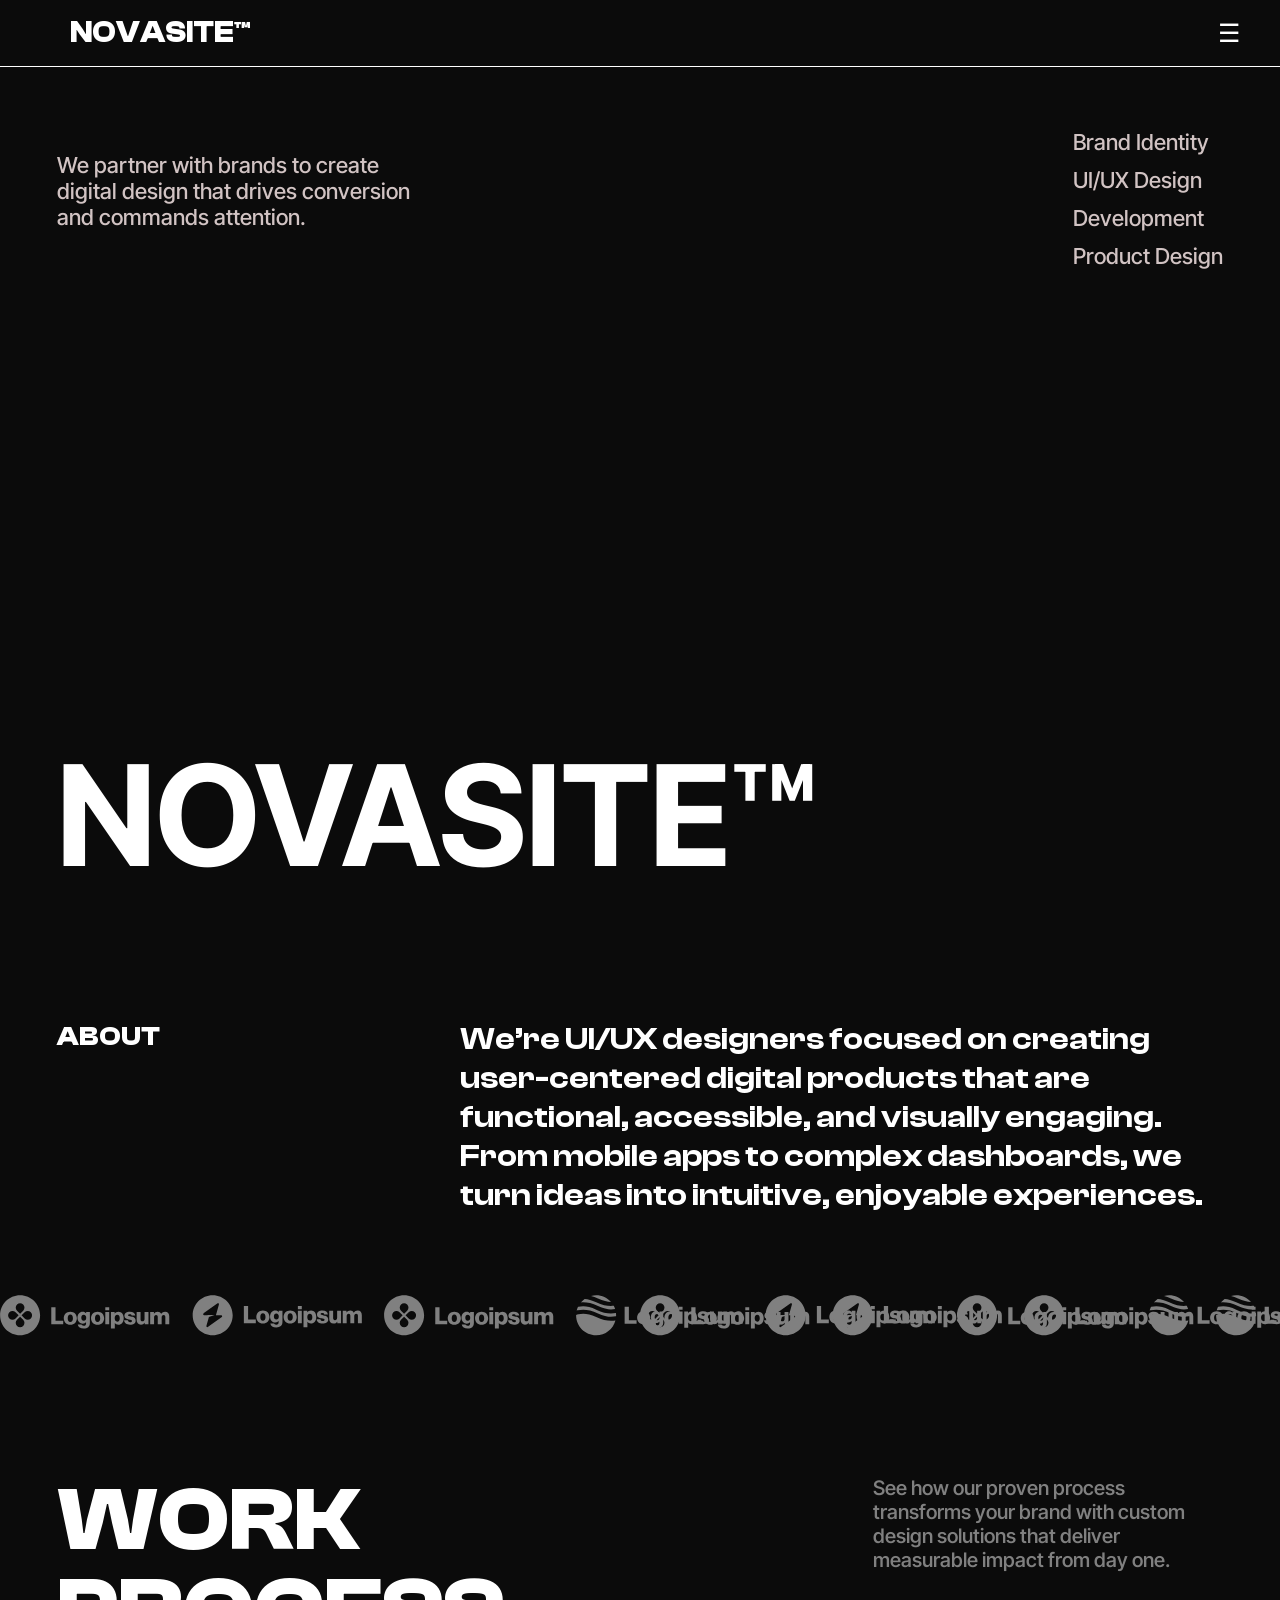
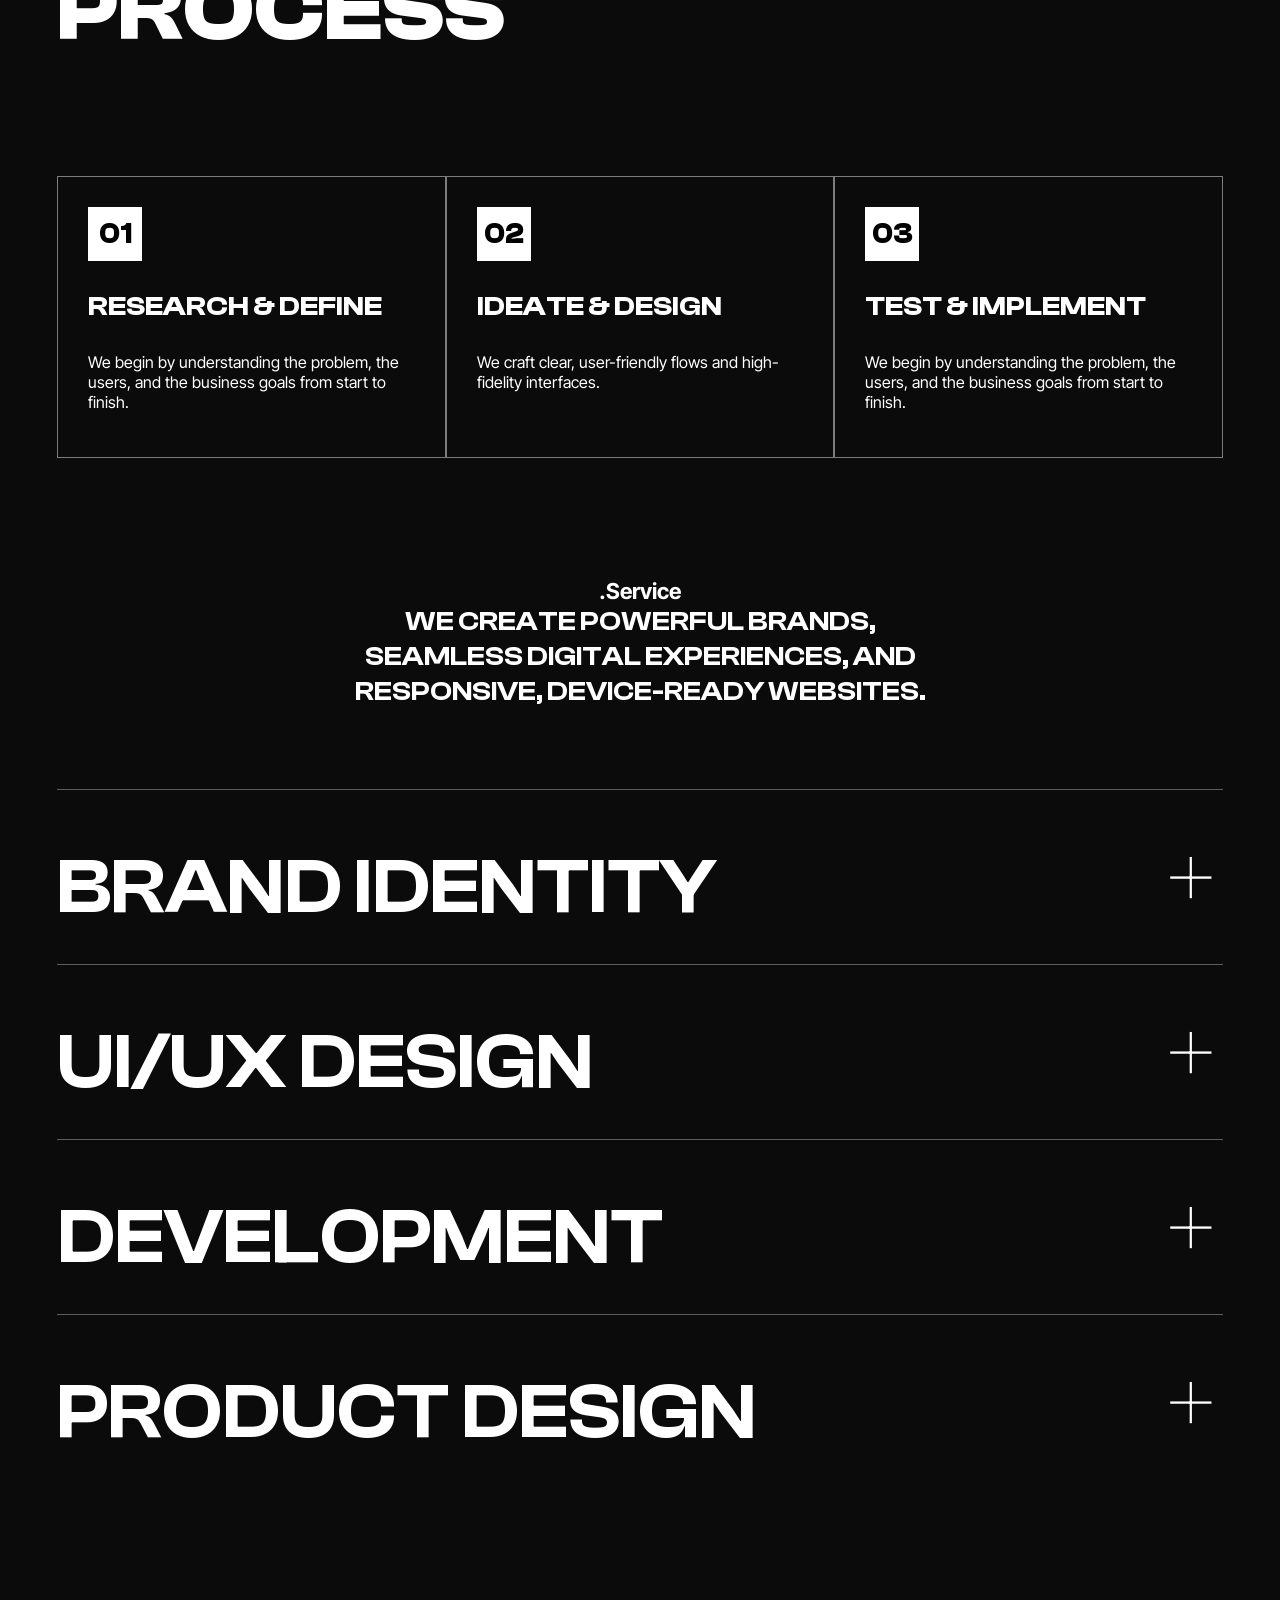
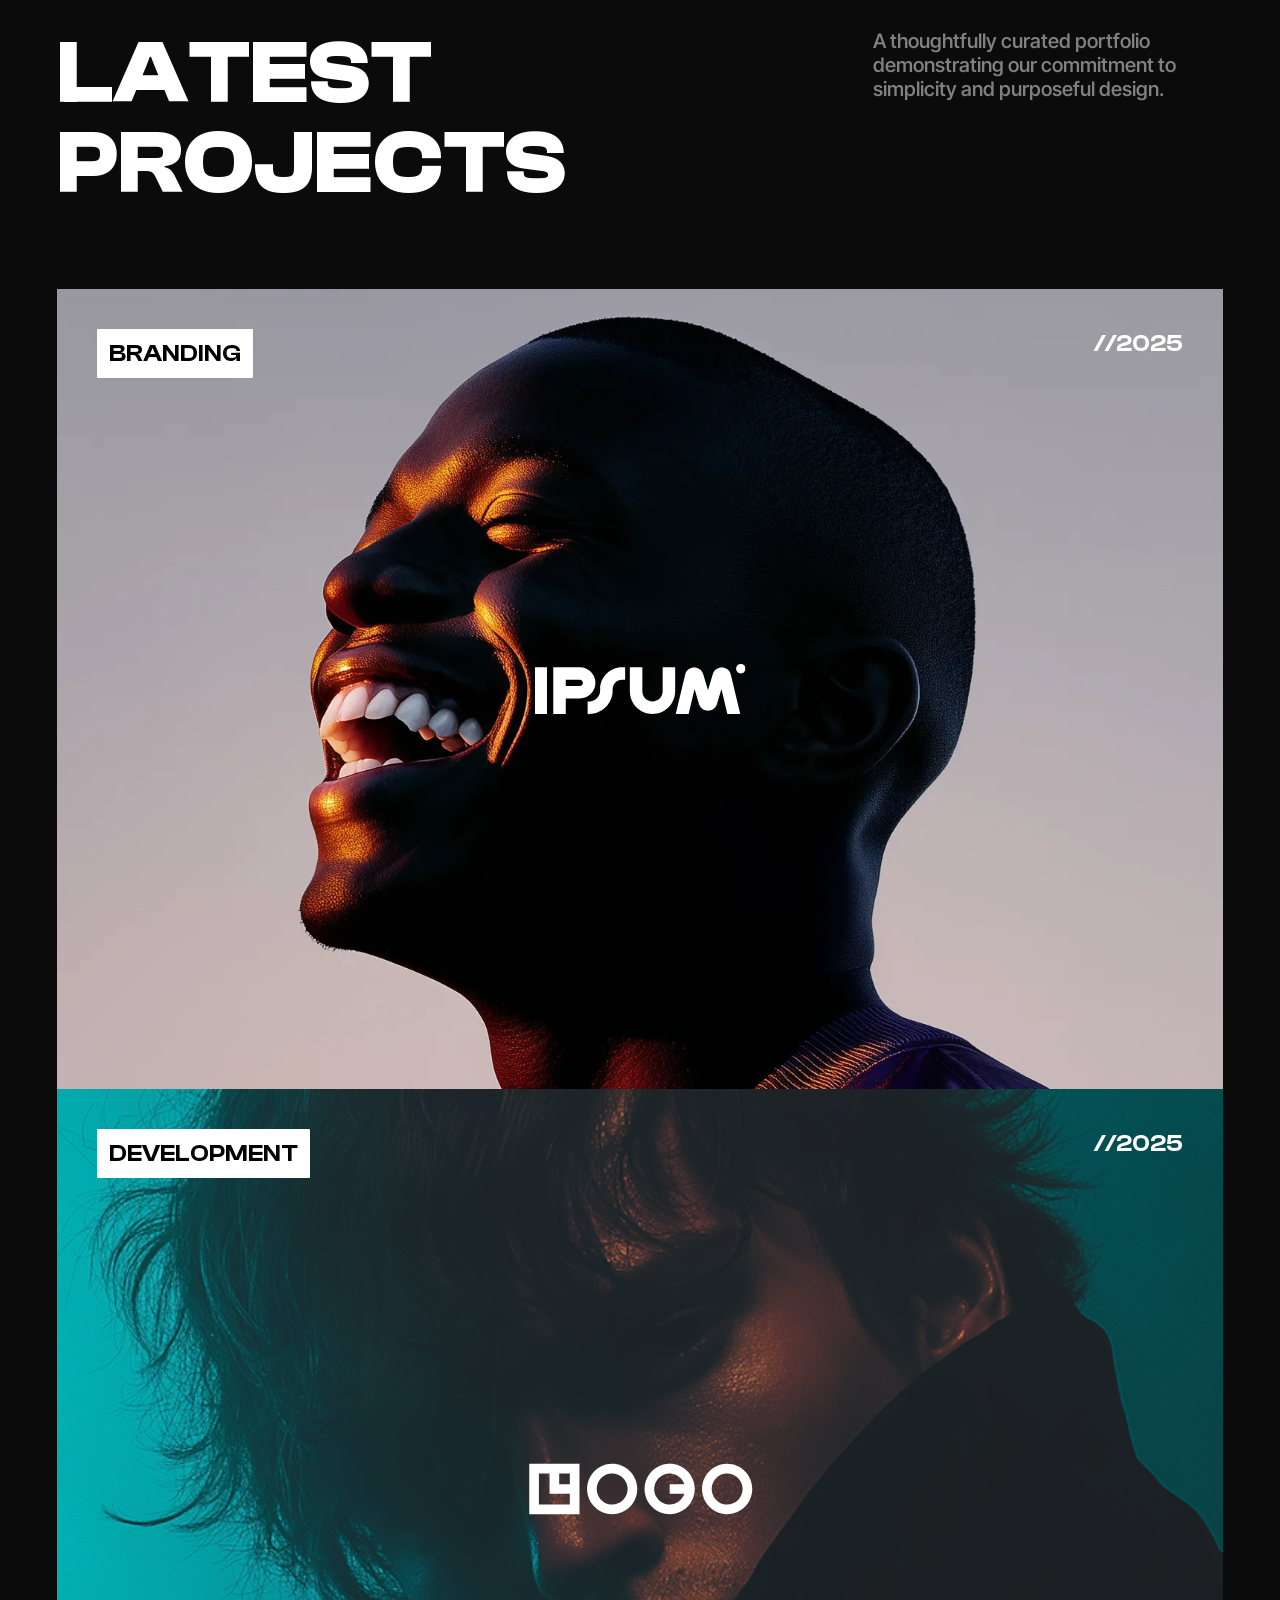
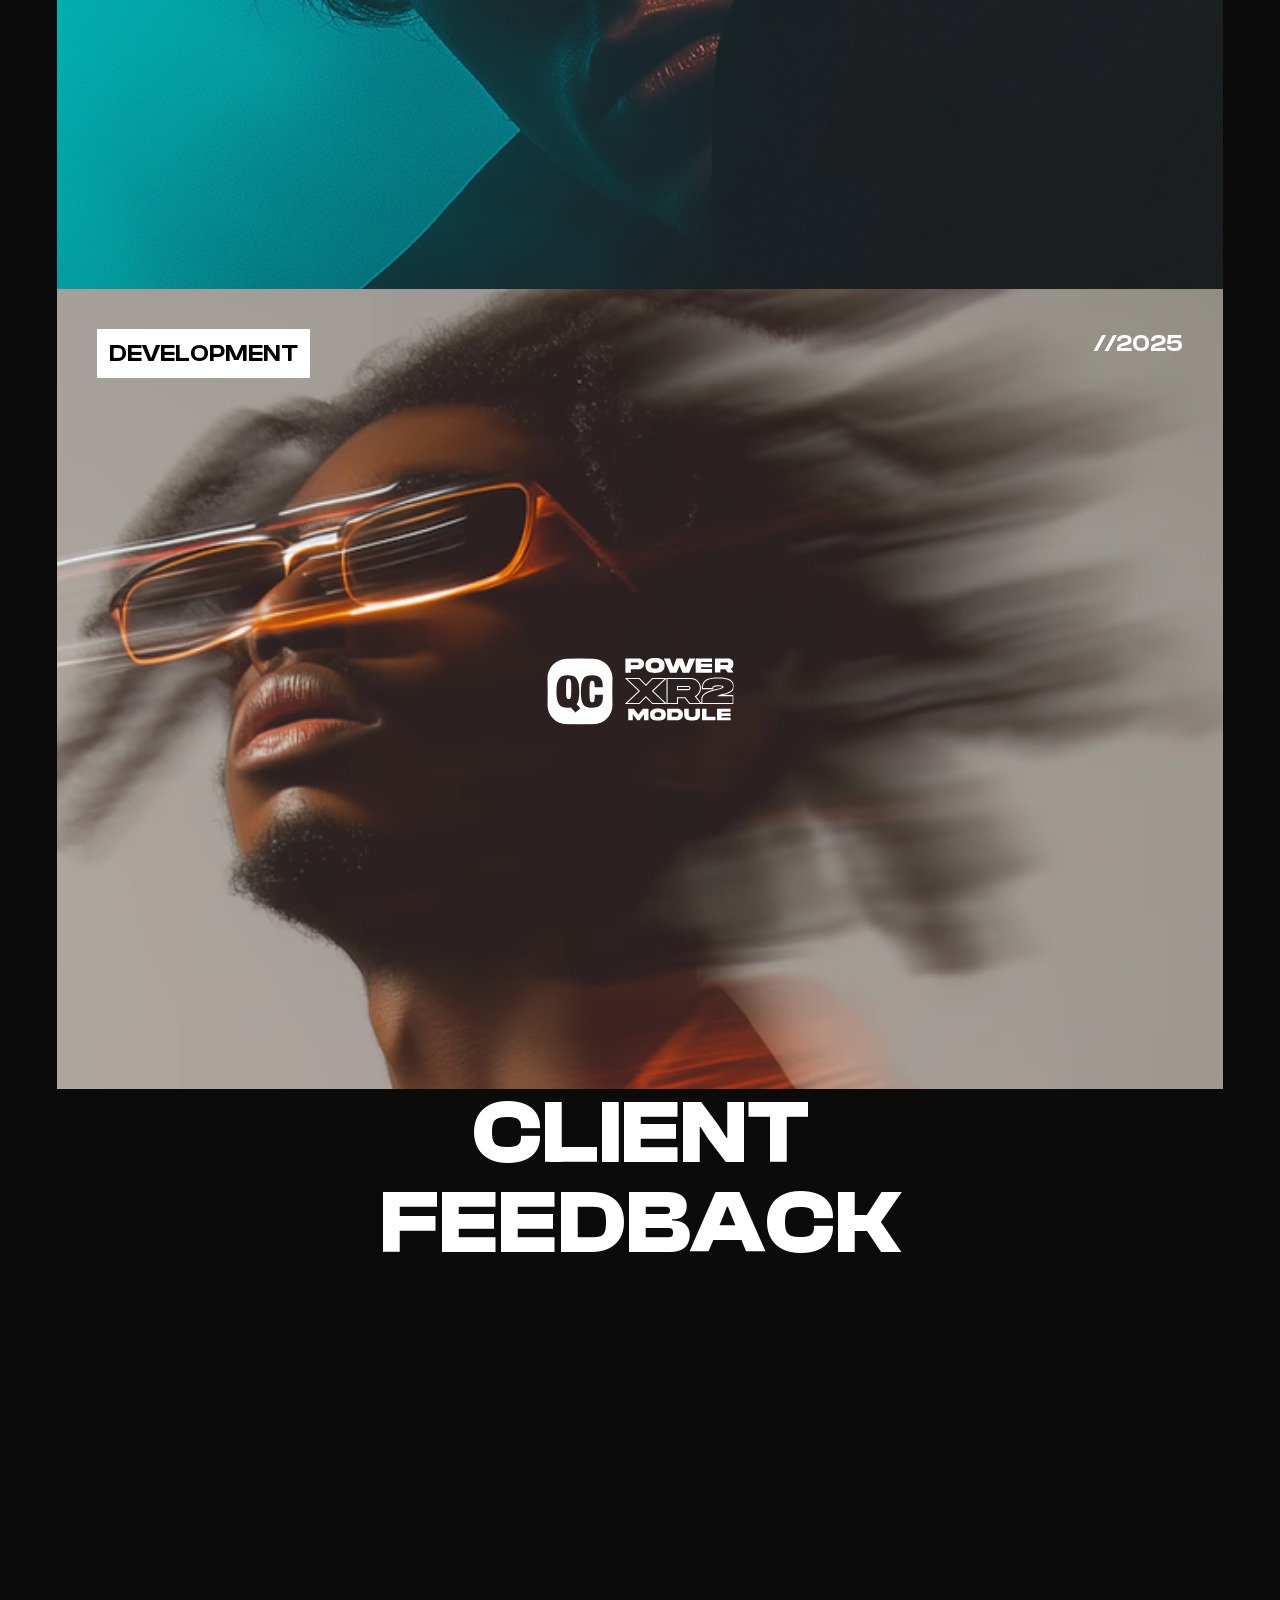
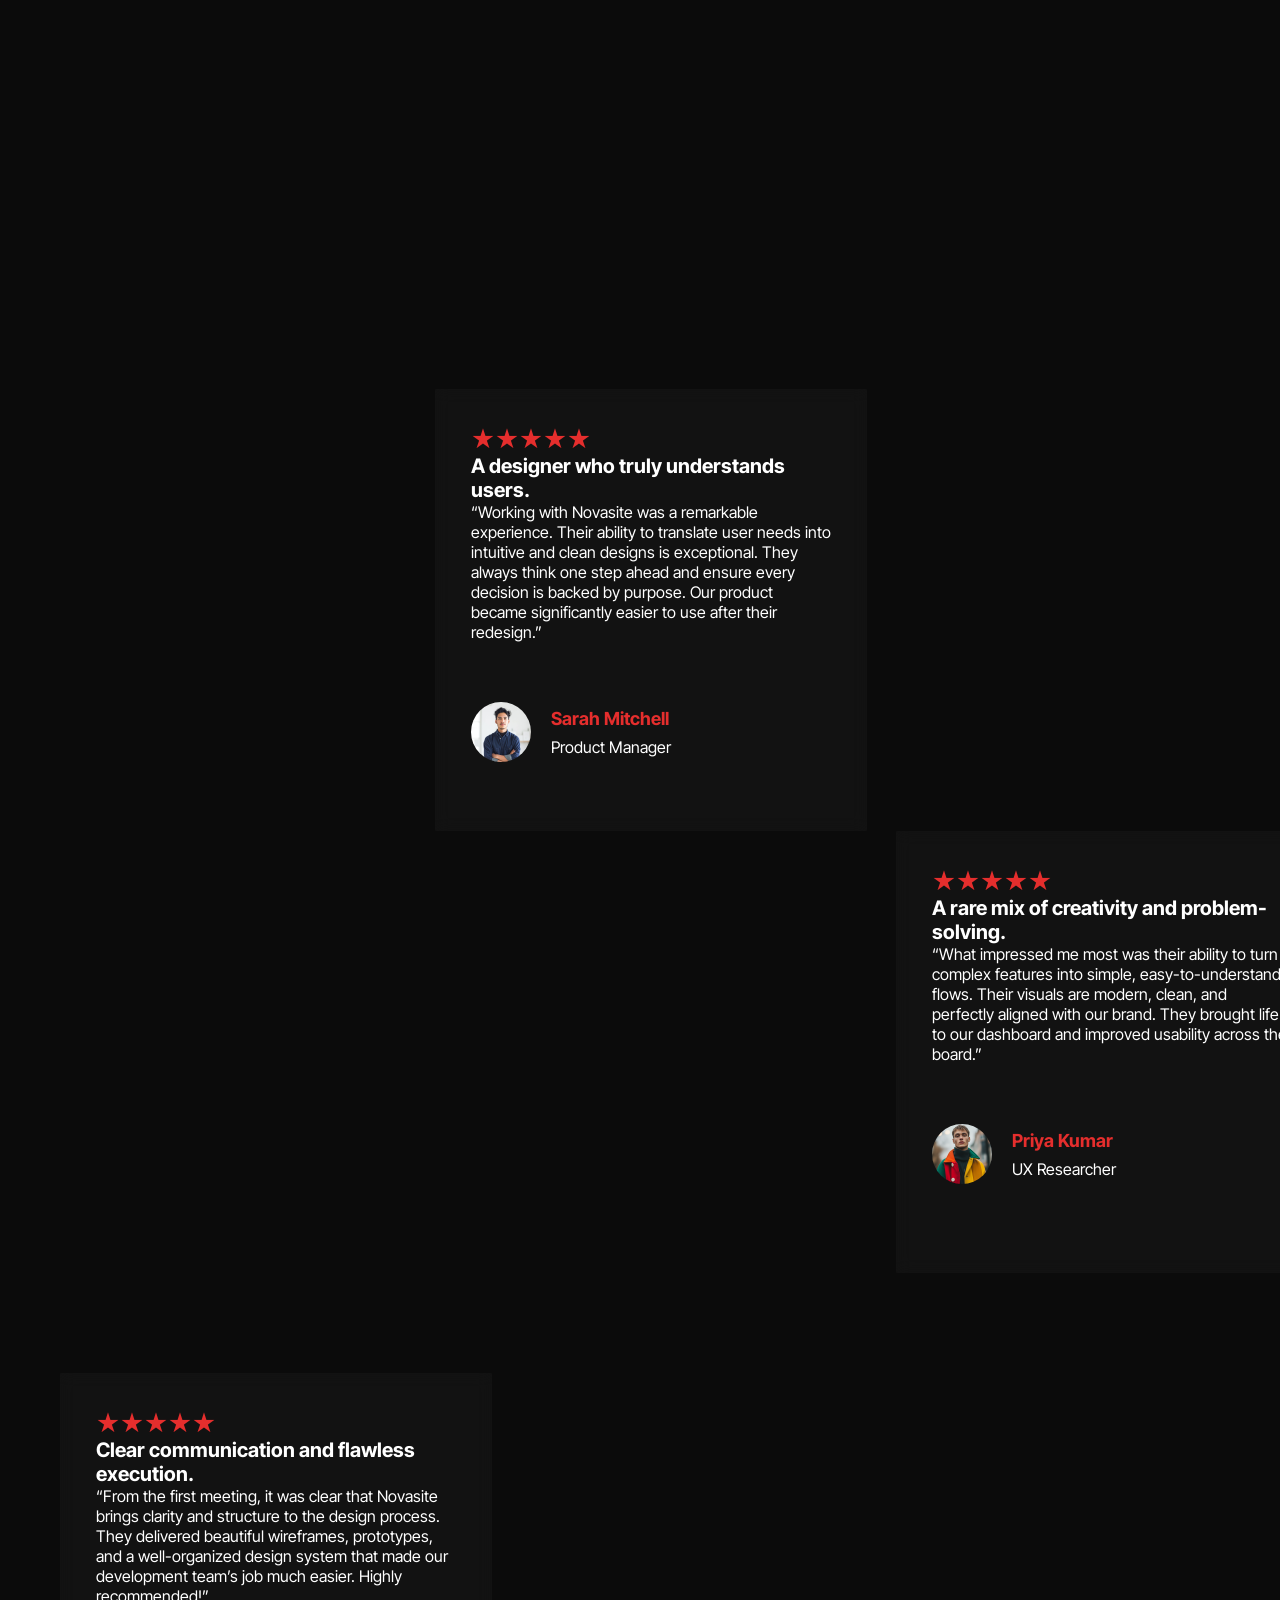
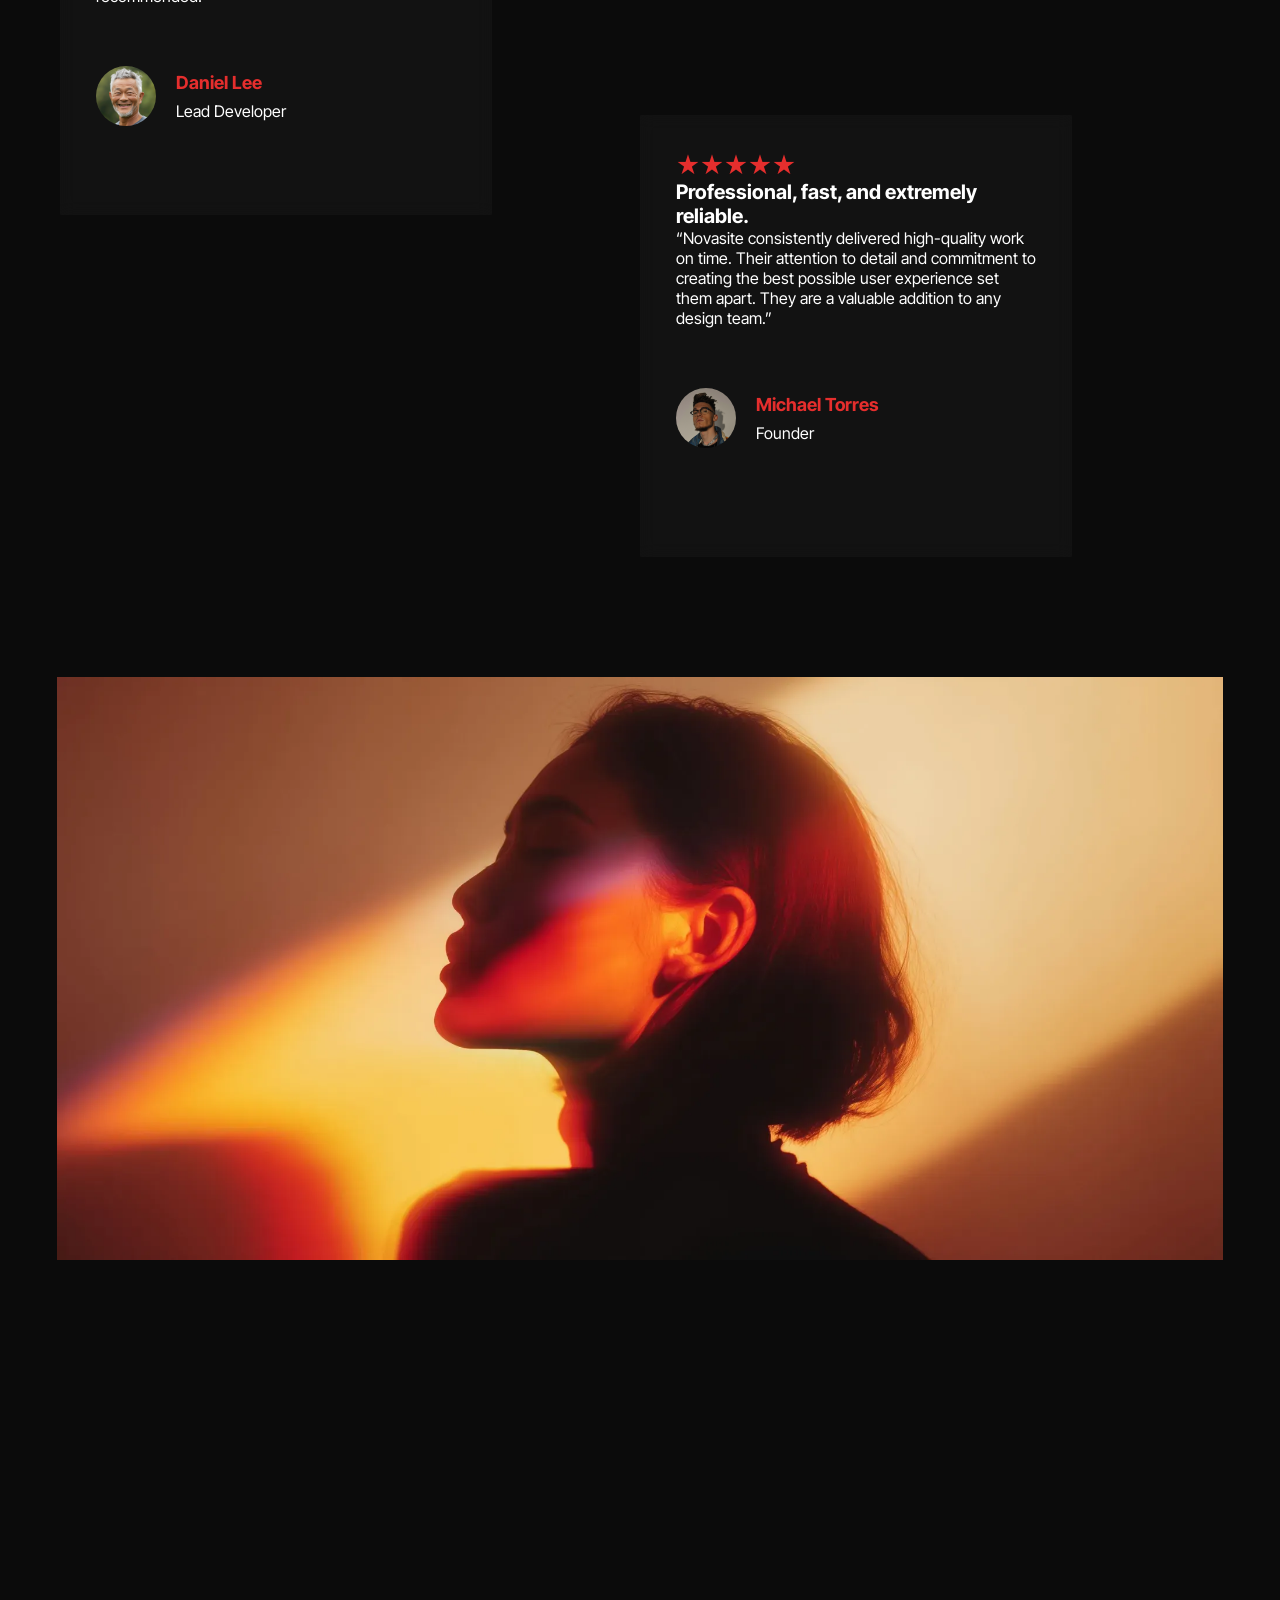
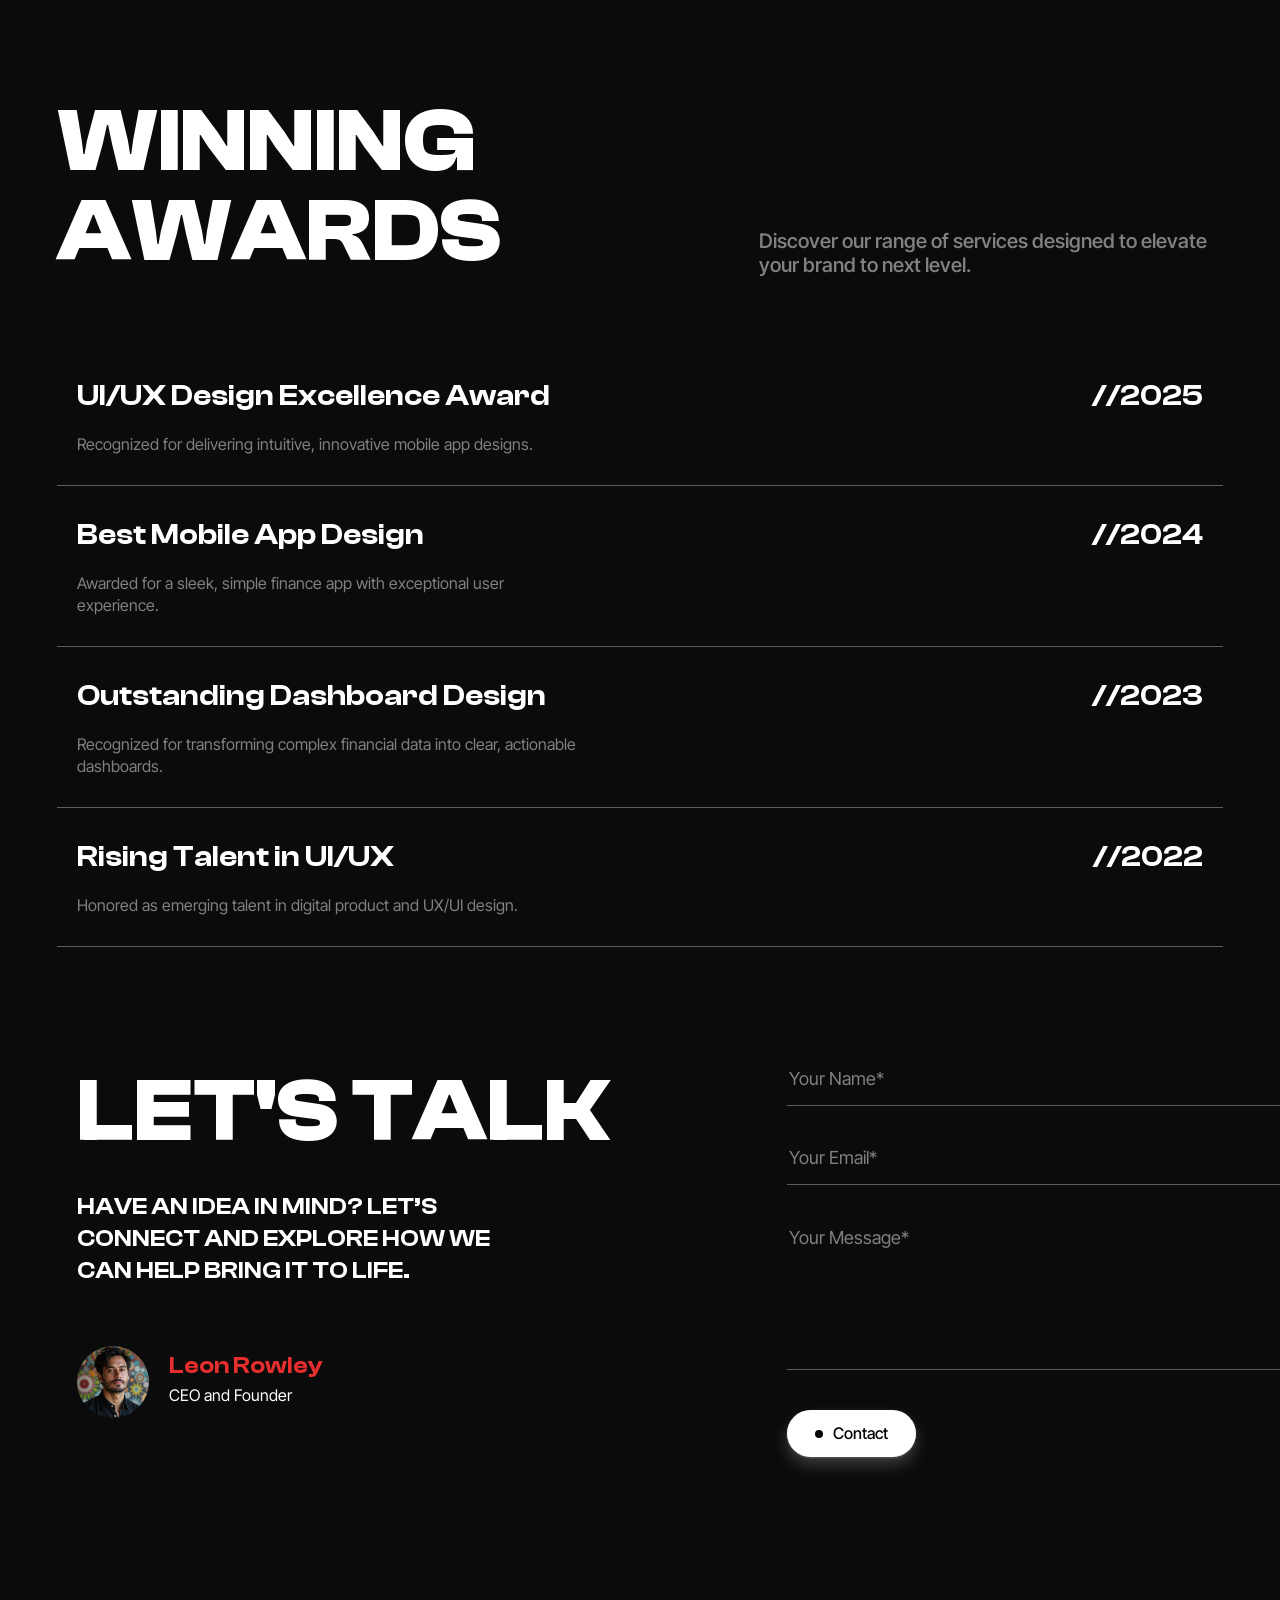
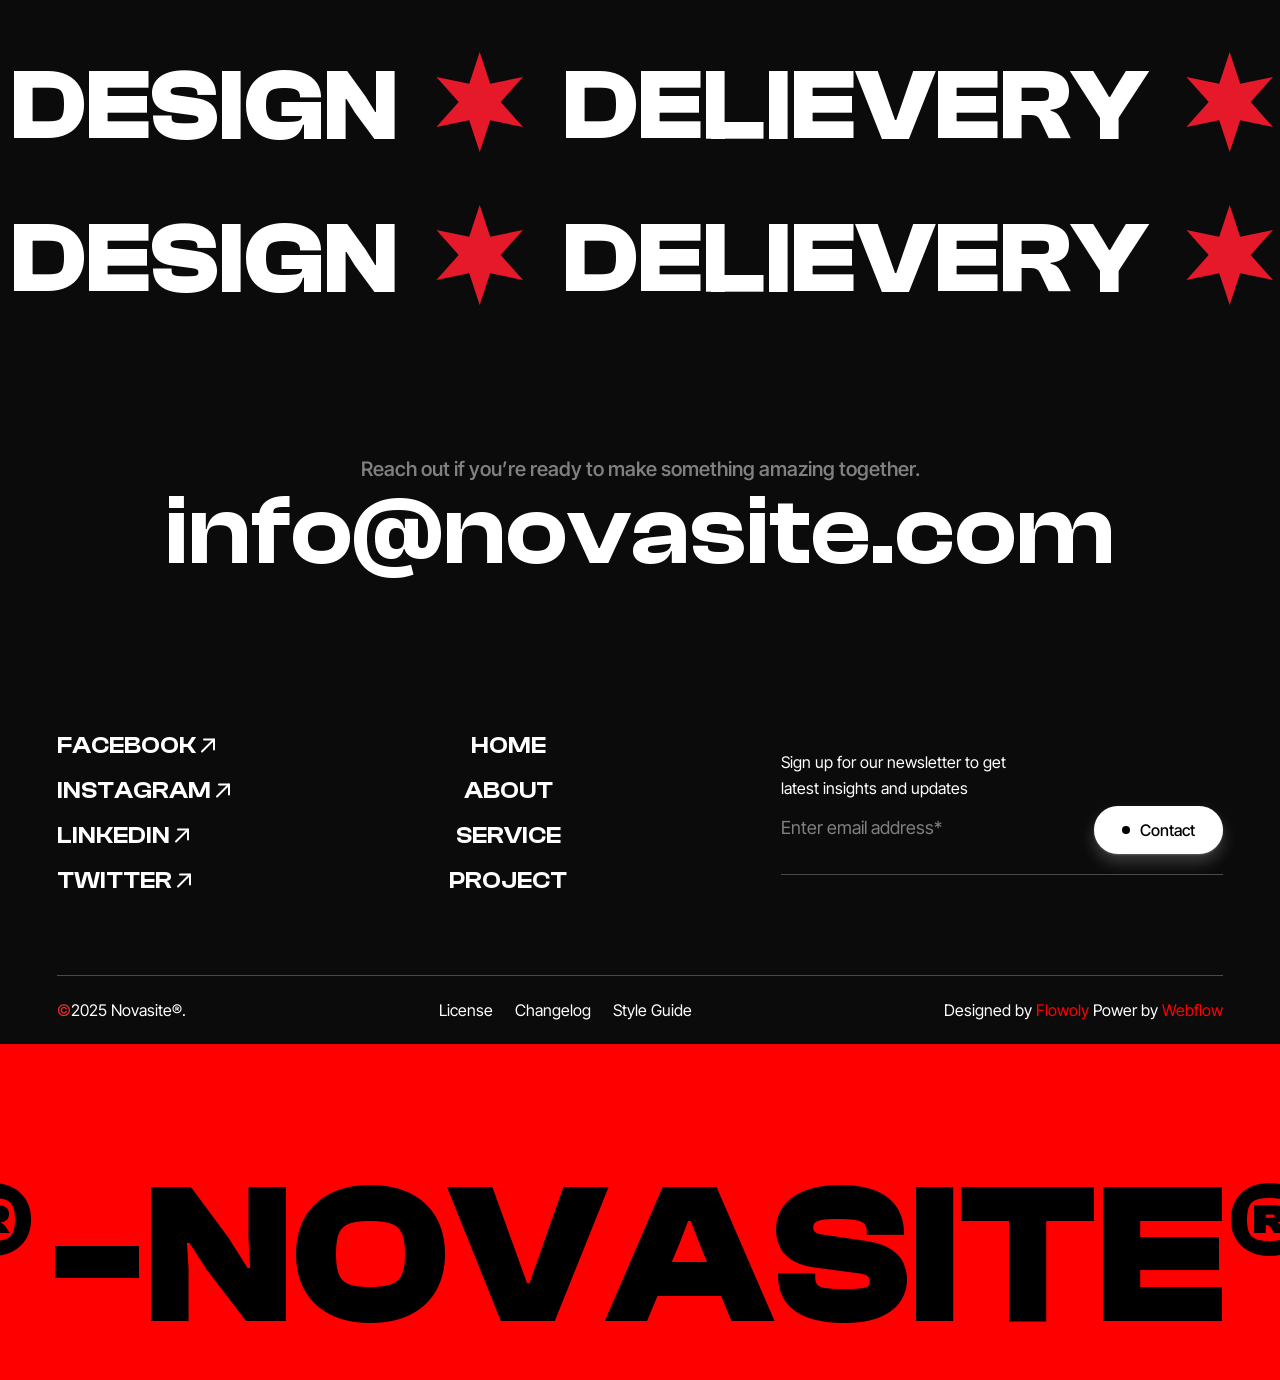
==== commit 5be01b9f: "seventh commit" ====
--- a/code.html
+++ b/code.html
@@ -16,6 +16,7 @@
     <link rel="stylesheet" href="achievement.css">
     <link rel="stylesheet" href="contact.css">
     <link rel="stylesheet" href="img.css">
+    <link rel="stylesheet" href="footer.css">
     <link
         href="https://fonts.googleapis.com/css2?family=Parkinsans:wght@300..800&family=Poppins:ital,wght@0,100;0,200;0,300;0,400;0,500;0,600;0,700;0,800;0,900;1,100;1,200;1,300;1,400;1,500;1,600;1,700;1,800;1,900&family=Space+Grotesk:wght@300..700&display=swap"
         rel="stylesheet">
@@ -84,27 +85,27 @@
         </div>
         <div class="about-middle">
             <div class="carousel">
-                <img src="6926d98f1cefb734aa37d95b_Logo (38).svg" class="logo" alt="logo 1">
-                <img src="6926d98f2bec95dc394e325b_Logo (39).svg" class="logo" alt="logo 2">
-                <img src="6926d98f693fccbbf44034b0_Logo (36).svg" class="logo" alt="logo 3">
-                <img src="6926d98f1cefb734aa37d95b_Logo (38).svg" class="logo" alt="logo 1">
-                <img src="6926d98f2bec95dc394e325b_Logo (39).svg" class="logo" alt="logo 2">
-                <img src="6926d98f693fccbbf44034b0_Logo (36).svg" class="logo" alt="logo 3">
-                <img src="6926d98f1cefb734aa37d95b_Logo (38).svg" class="logo" alt="logo 1">
-                <img src="6926d98f2bec95dc394e325b_Logo (39).svg" class="logo" alt="logo 2">
-                <img src="6926d98f693fccbbf44034b0_Logo (36).svg" class="logo" alt="logo 3">
+                <img src="images\6926d98f693fccbbf44034b0_Logo (36).svg" class="logo" alt="logo 1">
+                <img src="images\6926d98f2bec95dc394e325b_Logo (39).svg" class="logo" alt="logo 2">
+                <img src="images\6926d98f693fccbbf44034b0_Logo (36).svg" class="logo" alt="logo 3">
+                <img src="images\6926d98f1cefb734aa37d95b_Logo (38).svg" class="logo" alt="logo 1">
+                <img src="images\6926d98f2bec95dc394e325b_Logo (39).svg" class="logo" alt="logo 2">
+                <img src="images\6926d98f693fccbbf44034b0_Logo (36).svg" class="logo" alt="logo 3">
+                <img src="images\6926d98f1cefb734aa37d95b_Logo (38).svg" class="logo" alt="logo 1">
+                <img src="images\6926d98f2bec95dc394e325b_Logo (39).svg" class="logo" alt="logo 2">
+                <img src="images\6926d98f693fccbbf44034b0_Logo (36).svg" class="logo" alt="logo 3">
 
             </div>
             <div aria-hidden class="carousel">
-                <img src="6926d98f1cefb734aa37d95b_Logo (38).svg" class="logo" alt="logo 1">
-                <img src="6926d98f2bec95dc394e325b_Logo (39).svg" class="logo" alt="logo 2">
-                <img src="6926d98f693fccbbf44034b0_Logo (36).svg" class="logo" alt="logo 3">
-                <img src="6926d98f1cefb734aa37d95b_Logo (38).svg" class="logo" alt="logo 1">
-                <img src="6926d98f2bec95dc394e325b_Logo (39).svg" class="logo" alt="logo 2">
-                <img src="6926d98f693fccbbf44034b0_Logo (36).svg" class="logo" alt="logo 3">
-                <img src="6926d98f1cefb734aa37d95b_Logo (38).svg" class="logo" alt="logo 1">
-                <img src="6926d98f2bec95dc394e325b_Logo (39).svg" class="logo" alt="logo 2">
-                <img src="6926d98f693fccbbf44034b0_Logo (36).svg" class="logo" alt="logo 3">
+                <img src="images\6926d98f693fccbbf44034b0_Logo (36).svg" class="logo" alt="logo 1">
+                <img src="images\6926d98f2bec95dc394e325b_Logo (39).svg" class="logo" alt="logo 2">
+                <img src="images\6926d98f693fccbbf44034b0_Logo (36).svg" class="logo" alt="logo 3">
+                <img src="images\6926d98f1cefb734aa37d95b_Logo (38).svg" class="logo" alt="logo 1">
+                <img src="images\6926d98f2bec95dc394e325b_Logo (39).svg" class="logo" alt="logo 2">
+                <img src="images\6926d98f693fccbbf44034b0_Logo (36).svg" class="logo" alt="logo 3">
+                <img src="images\6926d98f1cefb734aa37d95b_Logo (38).svg" class="logo" alt="logo 1">
+                <img src="images\6926d98f2bec95dc394e325b_Logo (39).svg" class="logo" alt="logo 2">
+                <img src="images\6926d98f693fccbbf44034b0_Logo (36).svg" class="logo" alt="logo 3">
             </div>
         </div>
         <div class="about-bottom">
@@ -206,33 +207,33 @@
                 purposeful design.</p>
         </div>
         <div class="img-container">
-            <img src="692833e97f3ced4dd7b51e98_Rectangle 3 (6).svg" class="img-background" alt="img-1">
+            <img src="images\692833e97f3ced4dd7b51e98_Rectangle 3 (6).svg" class="img-background" alt="img-1">
             <div class="img-top">
                 <span class="img-tag">BRANDING</span>
                 <span class="img-date">//2025</span>
             </div>
             <div class="img-logo">
-                <img src="69282482bcff5083264b1f9b_Logo (43).svg" alt="ispum-logo">
+                <img src="images\69282482bcff5083264b1f9b_Logo (43).svg" alt="ispum-logo">
             </div>
         </div>
         <div class="img-container">
-            <img src="692833ba5d21d9c4f542f236_Rectangle 3 (5).svg" class="img-background" alt="img-2">
+            <img src="images\692833ba5d21d9c4f542f236_Rectangle 3 (5).svg" class="img-background" alt="img-2">
             <div class="img-top">
                 <span class="img-tag">DEVELOPMENT</span>
                 <span class="img-date">//2025</span>
             </div>
             <div class="img-logo">
-                <img src="6928233bda54c6b7599515cd_Logo (42).svg" alt="ispum-logo">
+                <img src="images\6928233bda54c6b7599515cd_Logo (42).svg" alt="ispum-logo">
             </div>
         </div>
         <div class="img-container">
-            <img src="6928342afe049a8be49dd856_image 3 (2).svg" class="img-background" alt="img-3">
+            <img src="images\6928342afe049a8be49dd856_image 3 (2).svg" class="img-background" alt="img-3">
             <div class="img-top">
                 <span class="img-tag">DEVELOPMENT</span>
                 <span class="img-date">//2025</span>
             </div>
             <div class="img-logo">
-                <img src="6928207944e7f5460359e545_Logo (40).svg" alt="ispum-logo">
+                <img src="images\6928207944e7f5460359e545_Logo (40).svg" alt="ispum-logo">
             </div>
         </div>
     </section>
@@ -247,7 +248,7 @@
                     ahead and ensure every decision is backed by purpose. Our product became significantly easier to use
                     after their redesign.”</p>
                 <div class="user-description">
-                    <img src="692c30fd227901c9618876d8_Ellipse 3 (1).svg" alt="profile-1">
+                    <img src="images\692c30fd227901c9618876d8_Ellipse 3 (1).svg" alt="profile-1">
                     <div class="user-info">
                         <h5 class="user-name">Sarah Mitchell</h5>
                         <p class="user-profession">Product Manager</p>
@@ -263,7 +264,7 @@
                     simple, easy-to-understand flows. Their visuals are modern, clean, and perfectly aligned with our
                     brand. They brought life to our dashboard and improved usability across the board.”</p>
                 <div class="user-description">
-                    <img src="692d08fc9b8a97c3e6a5607a_Ellipse 3 (3).svg" alt="profile-2">
+                    <img src="images\692d08fc9b8a97c3e6a5607a_Ellipse 3 (3).svg" alt="profile-2">
                     <div class="user-info">
                         <h5 class="user-name">Priya Kumar</h5>
                         <p class="user-profession">UX Researcher</p>
@@ -280,7 +281,7 @@
                     well-organized design system that made our development team’s job much easier. Highly recommended!”
                 </p>
                 <div class="user-description">
-                    <img src="692d0804d51c92dcd1f32a11_Ellipse 3 (2).svg" alt="profile-3">
+                    <img src="images\692d0804d51c92dcd1f32a11_Ellipse 3 (2).svg" alt="profile-3">
                     <div class="user-info">
                         <h5 class="user-name">Daniel Lee</h5>
                         <p class="user-profession">Lead Developer</p>
@@ -296,7 +297,7 @@
                     to detail and commitment to creating the best possible user experience set them apart. They are a
                     valuable addition to any design team.”</p>
                 <div class="user-description">
-                    <img src="692d0ad6c07766001b189ec2_Ellipse 3 (4).svg" alt="profile-4">
+                    <img src="images\692d0ad6c07766001b189ec2_Ellipse 3 (4).svg" alt="profile-4">
                     <div class="user-info">
                         <h5 class="user-name">Michael Torres</h5>
                         <p class="user-profession">Founder</p>
@@ -306,7 +307,7 @@
     </section>
     <section class="solo-img">
         <div class="img-container">
-            <img src="6928356f4af1942fae0f7473_9a19108705c819fdca4f2bc12ae96699_image 7 (1)-p-2000.webp"
+            <img src="images\6928356f4af1942fae0f7473_9a19108705c819fdca4f2bc12ae96699_image 7 (1)-p-2000.webp"
                 alt="bottom-img">
         </div>
     </section>
@@ -353,7 +354,7 @@
             <h2 class="contact-heading-left">LET'S TALK</h2>
             <p class="contact-description-left">Have an idea in mind? Let’s connect and explore how we can help bring it to life.</p>
             <div class="user-description contact-user-card">
-                <img src="692a6f7cdd8e87f4eaa6c769_Ellipse 4 (7).svg" alt="profile-5">
+                <img src="images\692a6f7cdd8e87f4eaa6c769_Ellipse 4 (7).svg" alt="profile-5">
                 <div class="user-info">
                     <h5 class="user-name contact-user-name">Leon Rowley</h5>
                     <p class="user-profession contact-user-profession">CEO and Founder</p>
@@ -371,25 +372,165 @@
         </div>
     </section>
     <section class="img-going-right">
-        <div class="about-middle">
-            <div class="carousel">
-                <h2 class="img-text">DESIGN</h2>
-                <img src="692a7edff8ddd9e25582c500_8a3cec6368b79b131cac88b2dc3f49be_Star 2.svg" class="star" alt="logo 1">
+        <div class="outer-img-section-right">
+            <div class="img-section-container-right">
+                <h2 class="img-text">DESIGN</h2>
+                <img src="images\692a7edff8ddd9e25582c500_8a3cec6368b79b131cac88b2dc3f49be_Star 2.svg" class="star" alt="logo 1">
                 <h2 class="img-text">DELIEVERY</h2>                
-                <img src="692a7edff8ddd9e25582c500_8a3cec6368b79b131cac88b2dc3f49be_Star 2.svg" class="star" alt="logo 1">
-                <h2 class="img-text">CREATE</h2>
-                <img src="692a7edff8ddd9e25582c500_8a3cec6368b79b131cac88b2dc3f49be_Star 2.svg" class="star" alt="logo 1">
-                <h2 class="img-text">INSPIRE</h2>
-
-            </div>
-            <div aria-hidden class="carousel">
-                <h2 class="img-text">DESIGN</h2>
-                <img src="692a7edff8ddd9e25582c500_8a3cec6368b79b131cac88b2dc3f49be_Star 2.svg" class="star" alt="logo 1">
+                <img src="images\692a7edff8ddd9e25582c500_8a3cec6368b79b131cac88b2dc3f49be_Star 2.svg" class="star" alt="logo 1">
+                <h2 class="img-text">CREATE</h2>
+                <img src="images\692a7edff8ddd9e25582c500_8a3cec6368b79b131cac88b2dc3f49be_Star 2.svg" class="star" alt="logo 1">
+                <h2 class="img-text">INSPIRE</h2>
+                <img src="images\692a7edff8ddd9e25582c500_8a3cec6368b79b131cac88b2dc3f49be_Star 2.svg" class="star" alt="logo 1">
+                <h2 class="img-text">DESIGN</h2>
+                <img src="images\692a7edff8ddd9e25582c500_8a3cec6368b79b131cac88b2dc3f49be_Star 2.svg" class="star" alt="logo 1">
+                <h2 class="img-text">DELIEVERY</h2>
+                <img src="images\692a7edff8ddd9e25582c500_8a3cec6368b79b131cac88b2dc3f49be_Star 2.svg" class="star" alt="logo 1">
+                <h2 class="img-text">CREATE</h2>
+                <img src="images\692a7edff8ddd9e25582c500_8a3cec6368b79b131cac88b2dc3f49be_Star 2.svg" class="star" alt="logo 1">
+                <h2 class="img-text">INSPIRE</h2>
+            </div>
+            <div aria-hidden class="img-section-container-right">
+                <img src="images\692a7edff8ddd9e25582c500_8a3cec6368b79b131cac88b2dc3f49be_Star 2.svg" class="star" alt="logo 1">
+                <h2 class="img-text">DESIGN</h2>
+                <img src="images\692a7edff8ddd9e25582c500_8a3cec6368b79b131cac88b2dc3f49be_Star 2.svg" class="star" alt="logo 1">
                 <h2 class="img-text">DELIEVERY</h2>                
-                <img src="692a7edff8ddd9e25582c500_8a3cec6368b79b131cac88b2dc3f49be_Star 2.svg" class="star" alt="logo 1">
-                <h2 class="img-text">CREATE</h2>
-                <img src="692a7edff8ddd9e25582c500_8a3cec6368b79b131cac88b2dc3f49be_Star 2.svg" class="star" alt="logo 1">
-                <h2 class="img-text">INSPIRE</h2>
+                <img src="images\692a7edff8ddd9e25582c500_8a3cec6368b79b131cac88b2dc3f49be_Star 2.svg" class="star" alt="logo 1">
+                <h2 class="img-text">CREATE</h2>
+                <img src="images\692a7edff8ddd9e25582c500_8a3cec6368b79b131cac88b2dc3f49be_Star 2.svg" class="star" alt="logo 1">
+                <h2 class="img-text">INSPIRE</h2>
+                <img src="images\692a7edff8ddd9e25582c500_8a3cec6368b79b131cac88b2dc3f49be_Star 2.svg" class="star" alt="logo 1">
+                <h2 class="img-text">DESIGN</h2>
+                <img src="images\692a7edff8ddd9e25582c500_8a3cec6368b79b131cac88b2dc3f49be_Star 2.svg" class="star" alt="logo 1">
+                <h2 class="img-text">DELIEVERY</h2>
+                <img src="images\692a7edff8ddd9e25582c500_8a3cec6368b79b131cac88b2dc3f49be_Star 2.svg" class="star" alt="logo 1">
+                <h2 class="img-text">CREATE</h2>
+                <img src="images\692a7edff8ddd9e25582c500_8a3cec6368b79b131cac88b2dc3f49be_Star 2.svg" class="star" alt="logo 1">
+                <h2 class="img-text">INSPIRE</h2>
+            </div>
+        </div>
+    </section>
+    <section class="img-going-left">
+        <div class="outer-img-section-left">
+            <div class="img-section-container-left">
+                <h2 class="img-text">DESIGN</h2>
+                <img src="images\692a7edff8ddd9e25582c500_8a3cec6368b79b131cac88b2dc3f49be_Star 2.svg" class="star" alt="logo 1">
+                <h2 class="img-text">DELIEVERY</h2>                
+                <img src="images\692a7edff8ddd9e25582c500_8a3cec6368b79b131cac88b2dc3f49be_Star 2.svg" class="star" alt="logo 1">
+                <h2 class="img-text">CREATE</h2>
+                <img src="images\692a7edff8ddd9e25582c500_8a3cec6368b79b131cac88b2dc3f49be_Star 2.svg" class="star" alt="logo 1">
+                <h2 class="img-text">INSPIRE</h2>
+                <img src="images\692a7edff8ddd9e25582c500_8a3cec6368b79b131cac88b2dc3f49be_Star 2.svg" class="star" alt="logo 1">
+                <h2 class="img-text">DESIGN</h2>
+                <img src="images\692a7edff8ddd9e25582c500_8a3cec6368b79b131cac88b2dc3f49be_Star 2.svg" class="star" alt="logo 1">
+                <h2 class="img-text">DELIEVERY</h2>
+                <img src="images\692a7edff8ddd9e25582c500_8a3cec6368b79b131cac88b2dc3f49be_Star 2.svg" class="star" alt="logo 1">
+                <h2 class="img-text">CREATE</h2>
+                <img src="images\692a7edff8ddd9e25582c500_8a3cec6368b79b131cac88b2dc3f49be_Star 2.svg" class="star" alt="logo 1">
+                <h2 class="img-text">INSPIRE</h2>
+            </div>
+            <div aria-hidden class="img-section-container-left">
+                <img src="images\692a7edff8ddd9e25582c500_8a3cec6368b79b131cac88b2dc3f49be_Star 2.svg" class="star" alt="logo 1">
+                <h2 class="img-text">DESIGN</h2>
+                <img src="images\692a7edff8ddd9e25582c500_8a3cec6368b79b131cac88b2dc3f49be_Star 2.svg" class="star" alt="logo 1">
+                <h2 class="img-text">DELIEVERY</h2>                
+                <img src="images\692a7edff8ddd9e25582c500_8a3cec6368b79b131cac88b2dc3f49be_Star 2.svg" class="star" alt="logo 1">
+                <h2 class="img-text">CREATE</h2>
+                <img src="images\692a7edff8ddd9e25582c500_8a3cec6368b79b131cac88b2dc3f49be_Star 2.svg" class="star" alt="logo 1">
+                <h2 class="img-text">INSPIRE</h2>
+                <img src="images\692a7edff8ddd9e25582c500_8a3cec6368b79b131cac88b2dc3f49be_Star 2.svg" class="star" alt="logo 1">
+                <h2 class="img-text">DESIGN</h2>
+                <img src="images\692a7edff8ddd9e25582c500_8a3cec6368b79b131cac88b2dc3f49be_Star 2.svg" class="star" alt="logo 1">
+                <h2 class="img-text">DELIEVERY</h2>
+                <img src="images\692a7edff8ddd9e25582c500_8a3cec6368b79b131cac88b2dc3f49be_Star 2.svg" class="star" alt="logo 1">
+                <h2 class="img-text">CREATE</h2>
+                <img src="images\692a7edff8ddd9e25582c500_8a3cec6368b79b131cac88b2dc3f49be_Star 2.svg" class="star" alt="logo 1">
+                <h2 class="img-text">INSPIRE</h2>
+            </div>
+        </div>
+    </section>
+    <section class="footer">
+        <div class="footer-top">
+            <p class="footer-top-text">
+                Reach out if you’re ready to make something amazing together.
+            </p>
+            <a href="code.html" class="email-link">info@novasite.com</a>
+        </div>
+        <div class="footer-middle">
+            <div class="footer-links-left">
+                <div class="link">
+                    <a href="blank" class="footer-link-text">FACEBOOK</a>
+                    <img src="images\692a945c9fb2219774557743_Frame (37).svg" alt="arrow">
+                </div>
+                <div class="link">
+                    <a href="blank" class="footer-link-text">INSTAGRAM</a>
+                    <img src="images\692a945c9fb2219774557743_Frame (37).svg" alt="arrow">
+                </div>
+                <div class="link">
+                    <a href="blank" class="footer-link-text">LINKEDIN</a>
+                    <img src="images\692a945c9fb2219774557743_Frame (37).svg" alt="arrow">
+                </div>
+                <div class="link">
+                    <a href="blank" class="footer-link-text">TWITTER</a>
+                    <img src="images\692a945c9fb2219774557743_Frame (37).svg" alt="arrow">
+                </div> 
+            </div>
+            <div class="footer-links-middle">
+                <a href="blank" class="footer-link-text">HOME</a>
+                <a href="blank" class="footer-link-text">ABOUT</a>
+                <a href="blank" class="footer-link-text">SERVICE</a>
+                <a href="blank" class="footer-link-text">PROJECT</a>
+            </div>
+            <div class="footer-links-right">
+                <p class="footer-links-right-text">Sign up for our newsletter to get latest insights and updates</p>
+                <div class="newsletter-subscribe-box">
+                    <input type="text" name="email" placeholder="Enter email address*">
+                    <button class="nav-button contact-button" role="button">
+                        <span class="contact-dot"></span>
+                        Contact
+                    </button>
+                </div>
+            </div>
+        </div>
+        <div class="footer-end">
+            <p class="footer-end-left"><span class="copyright-symbol">©</span>2025 Novasite®.</p>
+            <div class="footer-end-middle">
+                <p class="footer-end-middle-text">License</p>
+                <p class="footer-end-middle-text">Changelog</p>
+                <p class="footer-end-middle-text">Style Guide</p>
+            </div>
+            <div class="footer-end-right">
+                <div class="footer-end-right-text">
+                    Designed by  <a href="blank" class="footer-tags">Flowoly</a>
+                    Power by
+                    <a href="blank" class="footer-tags">Webflow</a>
+                </div>
+            </div>
+        </div>
+    </section>
+    <section class="footer-2">
+        <div class="footer-end-crousal">
+            <div class="footer-end-text-left">
+                <div class="footer-section-container-left">
+                    <h2 class="footer-img-text">-novasite®</h2>
+                    <h2 class="footer-img-text">-novasite®</h2>
+                    <h2 class="footer-img-text">-novasite®</h2>
+                    <h2 class="footer-img-text">-novasite®</h2>
+                    <h2 class="footer-img-text">-novasite®</h2>
+                    <h2 class="footer-img-text">-novasite®</h2>
+                    <h2 class="footer-img-text">-novasite®</h2>
+                    <h2 class="footer-img-text">-novasite®</h2>
+                </div>
+                <div aria-hidden class="footer-section-container-left">
+                    <h2 class="footer-img-text">-novasite®</h2>
+                    <h2 class="footer-img-text">-novasite®</h2>
+                    <h2 class="footer-img-text">-novasite®</h2>
+                    <h2 class="footer-img-text">-novasite®</h2>
+                    <h2 class="footer-img-text">-novasite®</h2>
+                    <h2 class="footer-img-text">-novasite®</h2>
+                    <h2 class="footer-img-text">-novasite®</h2>
+                    <h2 class="footer-img-text">-novasite®</h2>
+                </div>
             </div>
         </div>
     </section>
--- a/contact.css
+++ b/contact.css
@@ -31,6 +31,8 @@
     font-weight: 700;
     font-size: 90px;
     /* line-height: 1; */
+    padding-top: 15px;
+    padding-bottom: 70px;
 }
 
 .contact-description-left{
--- a/img.css
+++ b/img.css
@@ -2,9 +2,42 @@
     color: white;
     font-family: 'ClashDisplay';
     font-weight: 700;
-    font-size: 90px;
+    font-size: 100px;
+    padding: 15px 10px 15px 10px;
 }
 
 .star{
-    font-size: 10px;
+    /* font-size: 1px; */
+    width: 100px;
+    height: 100px;
+    padding: 21px 0px 20px 0px ;
 }
+
+.img-section-container-right{
+    display: flex;
+    /* justify-content: space-between; */
+    gap: 22px;
+    padding-right: 6em;
+    animation: spin 25s infinite linear ;
+    flex-shrink: 0;
+}
+
+.outer-img-section-right{
+    display: flex;
+    overflow-x: hidden;
+}
+
+.img-section-container-left{
+    display: flex;
+    /* justify-content: space-between; */
+    gap: 22px;
+    padding-right: 6em;
+    animation: spin 25s infinite linear ;
+    flex-shrink: 0;
+    animation-direction: reverse;
+}
+
+.outer-img-section-left{
+    display: flex;
+    overflow-x: hidden;
+}
--- a/footer.css
+++ b/footer.css
@@ -0,0 +1,197 @@
+.footer{
+    margin: 120px 57px 0px 57px;
+}
+
+.footer-middle{
+    margin: 150px 0px 80px 0px;
+    display: flex;
+    flex-direction: row;
+    justify-content: space-between;
+    align-items: center;
+}
+
+.footer-top-text{
+    color: #808080;
+    font-family: 'InterTight';
+    font-size: 20px;
+    font-weight: 550;
+    /* width: 464px; */
+}
+
+.email-link{
+    margin: 0;
+    color: white;
+    font-family: 'ClashDisplay';
+    font-weight: 600;
+    font-size: 100px;
+    line-height: 1;
+}
+
+.footer-top{
+    display: flex;
+    align-items: center;
+    flex-direction: column;
+}
+
+.footer-links-left{
+    display: flex;
+    flex-direction: column;
+    justify-content: flex-start;
+    align-items: flex-start;
+    gap: 16px;
+}
+
+.link{
+    display: flex;
+    flex-direction: row;
+}
+
+.footer-link-text{
+    color: white;
+    font-family: 'ClashDisplay';
+    font-size: 24px;
+    font-weight: 600;
+    transition: color 0.3s ease;
+}
+
+.footer-links-middle{
+    color: white;
+    display: flex;
+    flex-direction: column;
+    justify-content: flex-start;
+    align-items:center;
+    gap: 16px;
+    width: 480px;
+}
+
+.footer-link-text:hover {
+    color: #494949;
+}
+
+.footer-links-right{
+    display: flex;
+    flex-direction: column;
+    justify-content: flex-start;
+    align-items: flex-start;
+    border-bottom: 0.5px solid #494949;
+}
+
+.footer-links-right-text{
+    color: white;
+    font-family: 'InterTight';
+    font-size: 16px;
+    font-weight: 400;
+    line-height: 25.6px;
+    max-width: 265px;
+}
+
+.newsletter-subscribe-box{
+    padding-bottom: 20px;
+}
+
+.newsletter-subscribe-box input,
+.newsletter-subscribe-box textarea {
+    background: none;
+    border: none;
+    /* border-bottom: 1px solid #5C5C5C; */
+    color: white;
+    font-family: 'InterTight';
+    font-weight: 400;
+    font-size: 18px;
+    padding: 30px 40px 10px 0px;
+    padding-top: 16px;
+    outline: none;
+    resize: vertical;
+}
+
+.newsletter-subscribe-box input::placeholder,
+.newsletter-subscribe-box textarea::placeholder {
+    color: #808080;
+}
+
+.newsletter-subscribe-box textarea {
+    min-height: 100px;
+}
+
+.footer-end{
+    display: flex;
+    border-top: 0.5px solid #494949;
+    padding-top: 24px;
+    padding-bottom: 24px;
+    justify-content: space-between;
+}
+
+.copyright-symbol{
+    color: #E52E2D;
+}
+
+.footer-end-left{
+    color: white;
+    font-family: 'InterTight';
+    font-size: 16px;
+    font-size: 400;
+}
+
+.footer-end-middle{
+    color: white;
+    font-family: 'InterTight';
+    font-size: 16px;
+    font-size: 400;
+    display: flex;
+    justify-content: flex-start;
+    flex-direction: row;
+    column-gap: 22px;
+}
+
+.footer-tags{
+    color: rgb(255, 0, 0);
+    font-family: 'InterTight';
+    font-size: 16px;
+    font-size: 400;
+}
+
+.footer-end-right-text{
+    color: rgb(255, 255, 255);
+    font-family: 'InterTight';
+    font-size: 16px;
+    font-size: 400;
+}
+
+.footer-2 {
+    display: flex;
+    justify-content: center;
+    background-color: #E52E2D;
+    overflow: hidden;
+}
+
+.footer-img-text {
+    font-weight: 700;
+    font-size: 200px;
+    color: black;
+    margin: 0;
+    font-family: 'ClashDisplay';
+    text-transform: uppercase;
+}
+
+.footer-section-container-left{
+    display: flex;
+    /* justify-content: space-between; */
+    gap: 14px;
+    padding-right: 6em;
+    animation: spin 25s infinite linear ;
+    flex-shrink: 0;
+    
+}
+
+
+.footer-end-text-left{
+    display: flex;
+    overflow-x: hidden;
+}
+
+.footer-end-crousal{
+    padding-top: 90px;
+    background-color: red;
+}
+
+
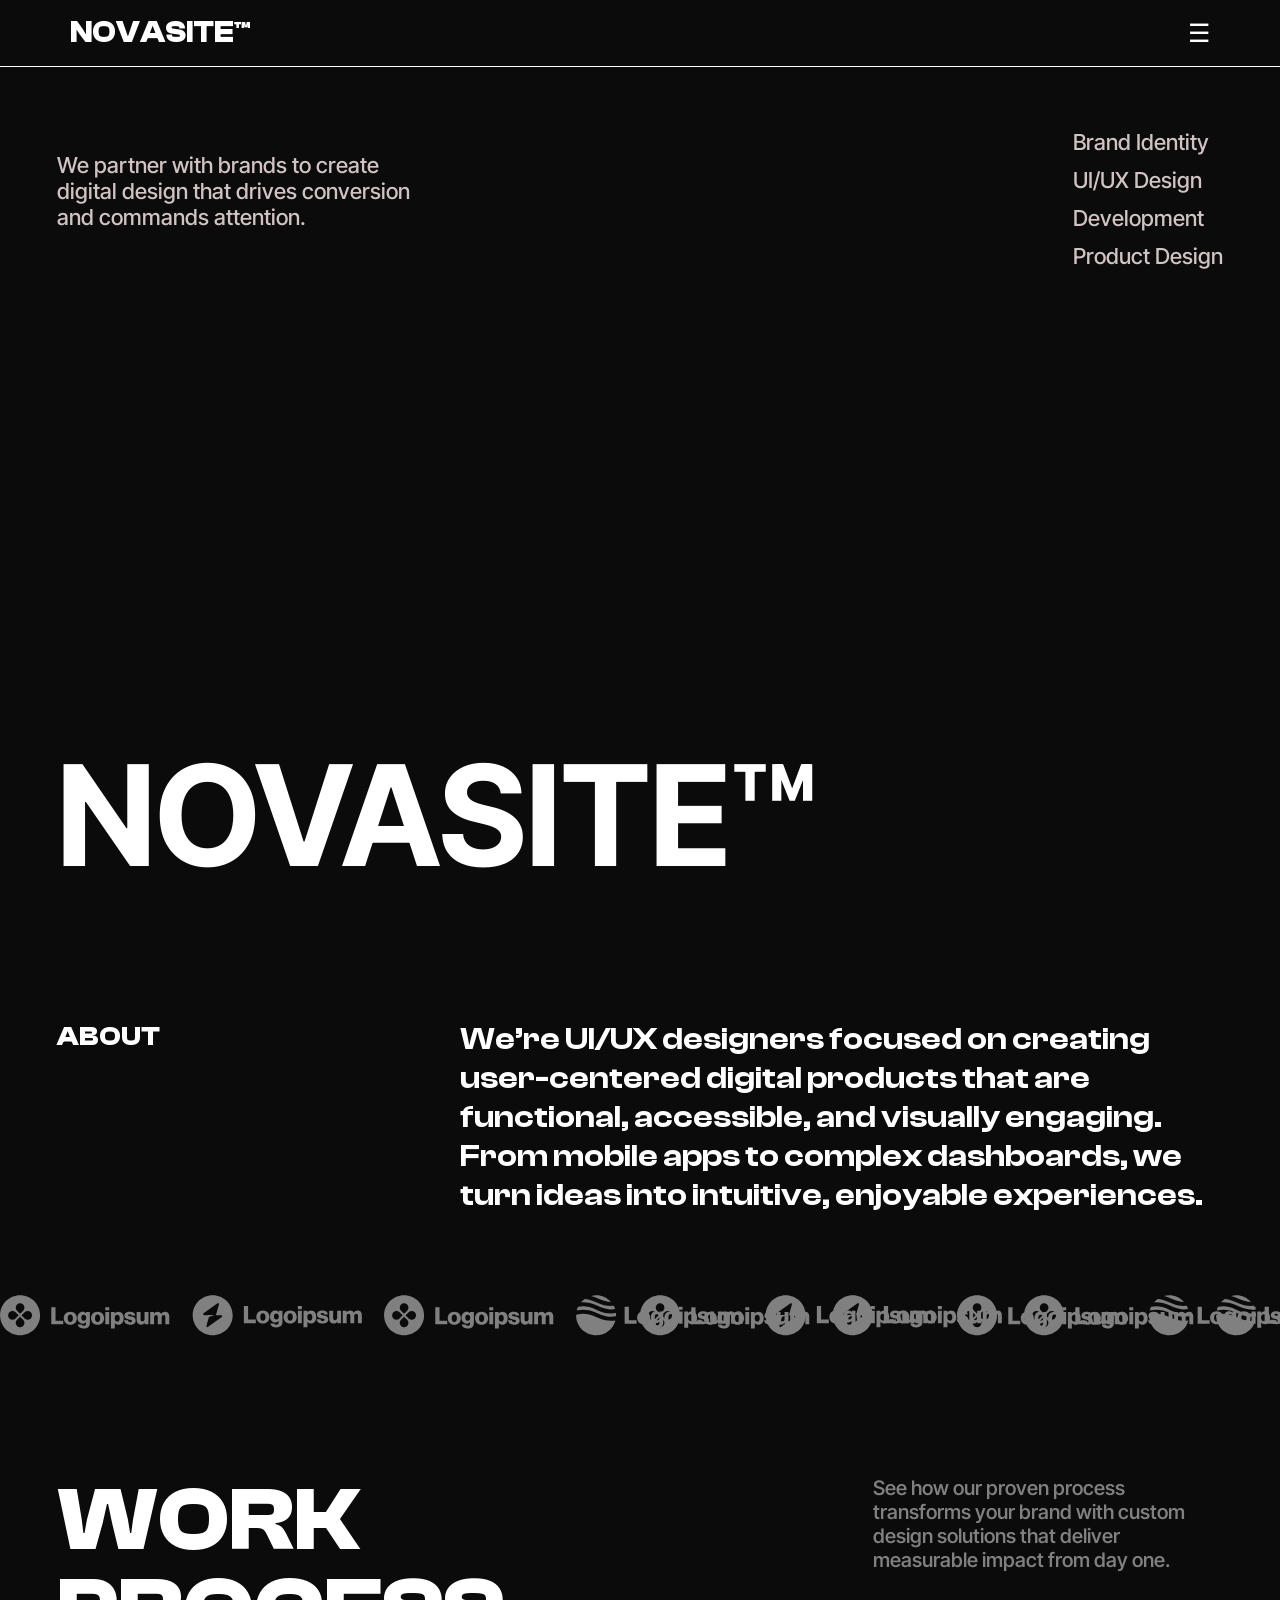
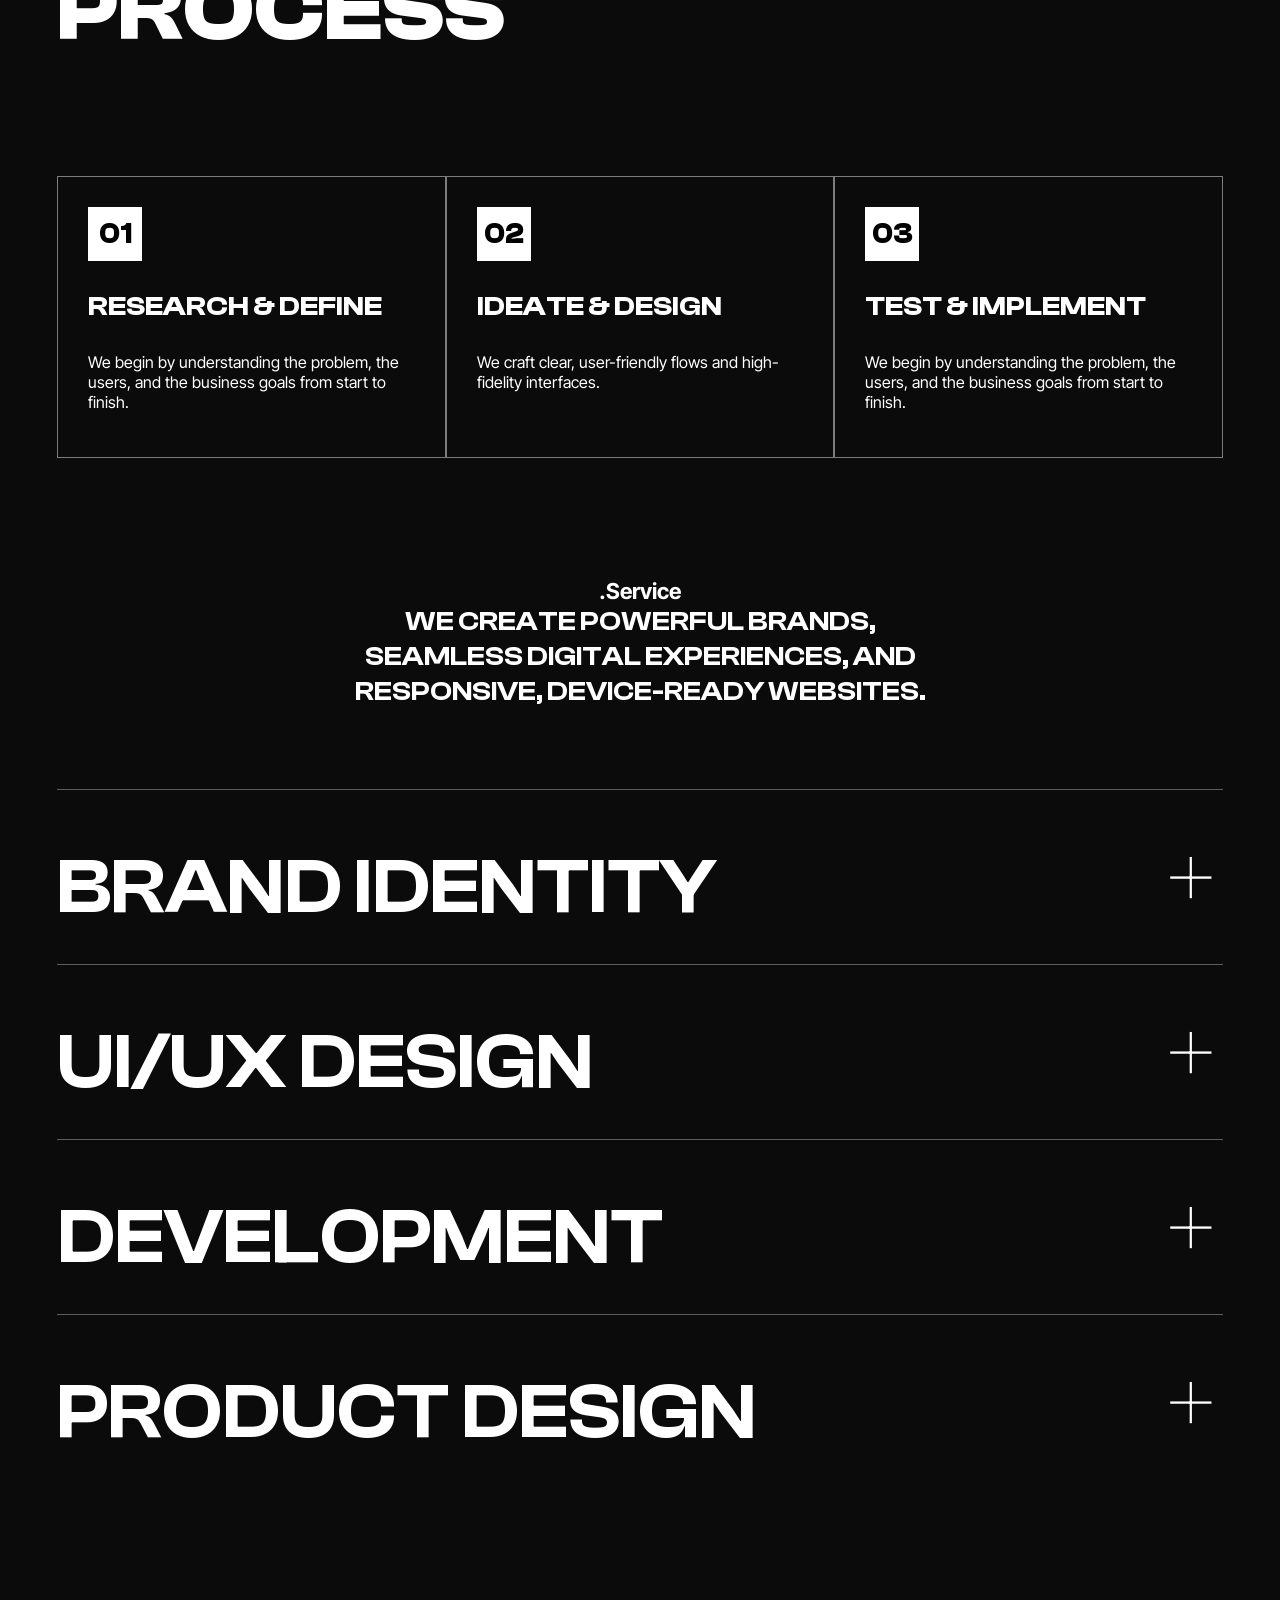
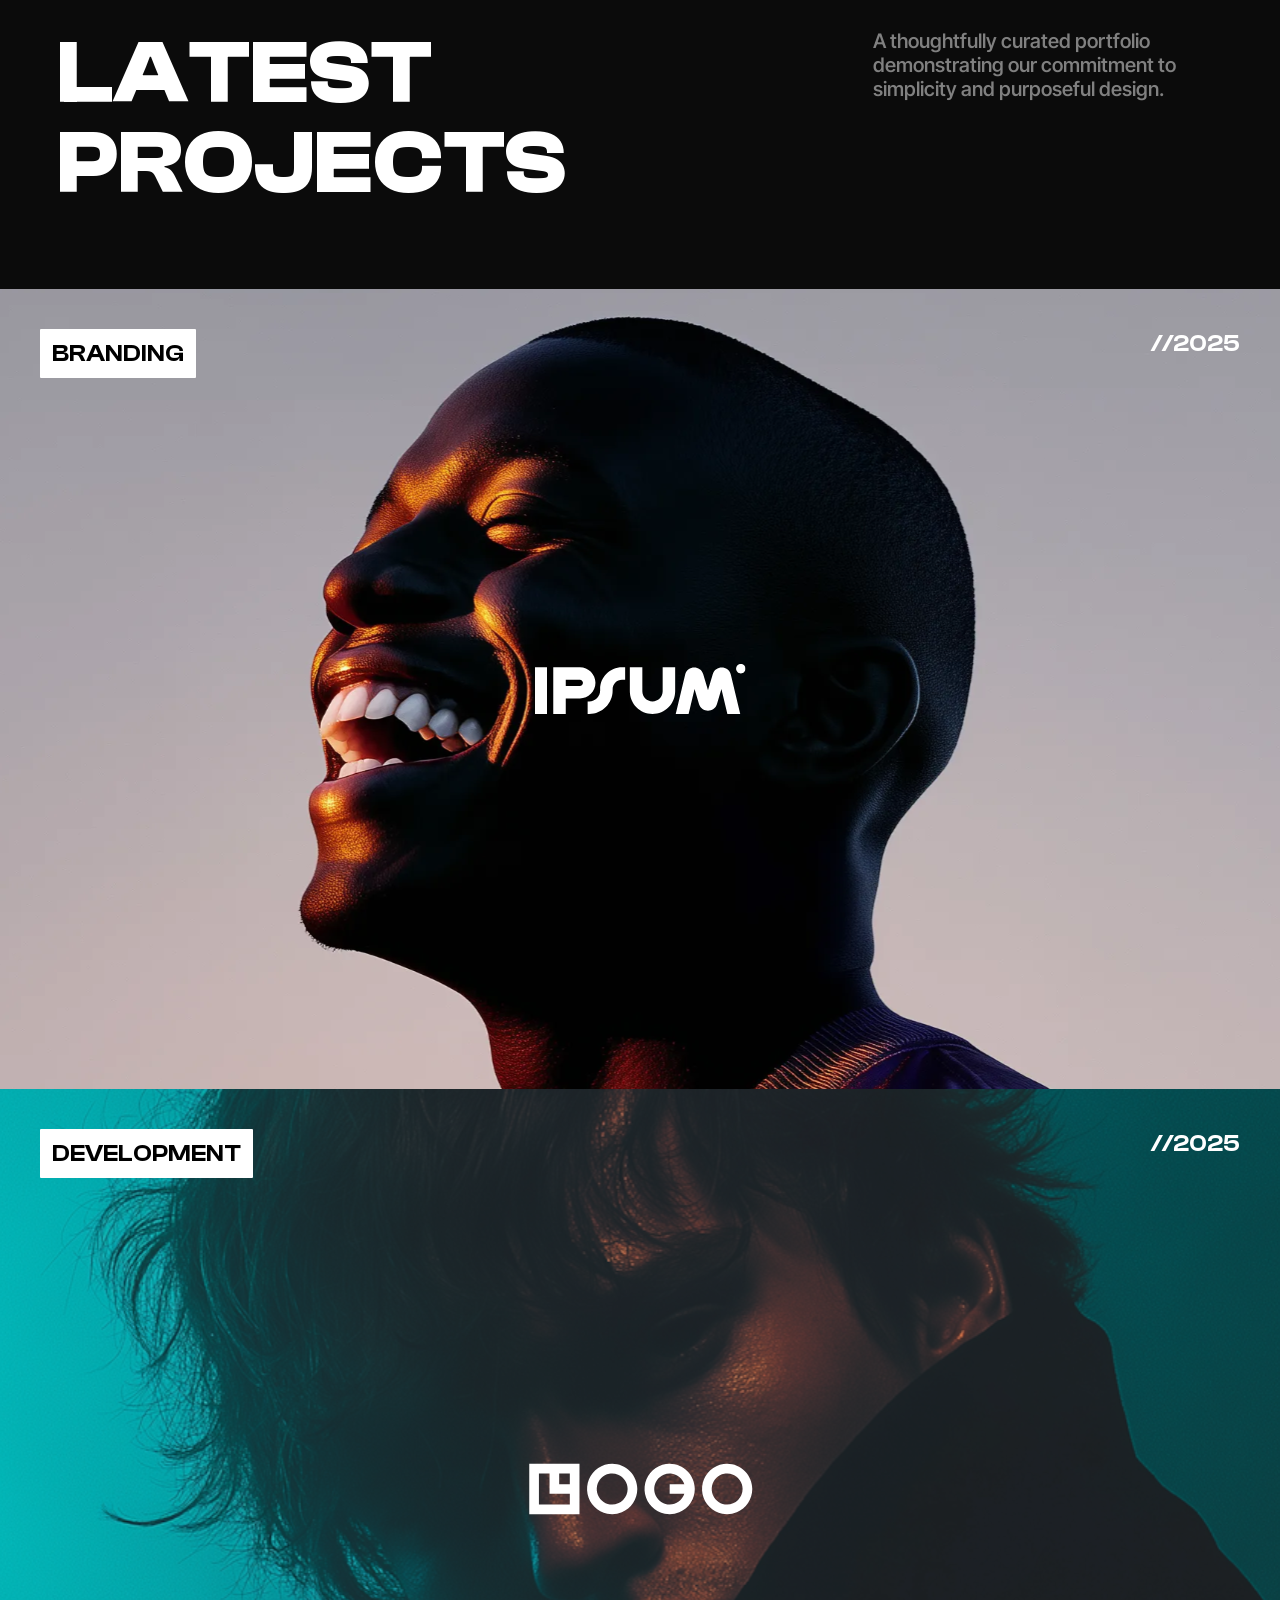
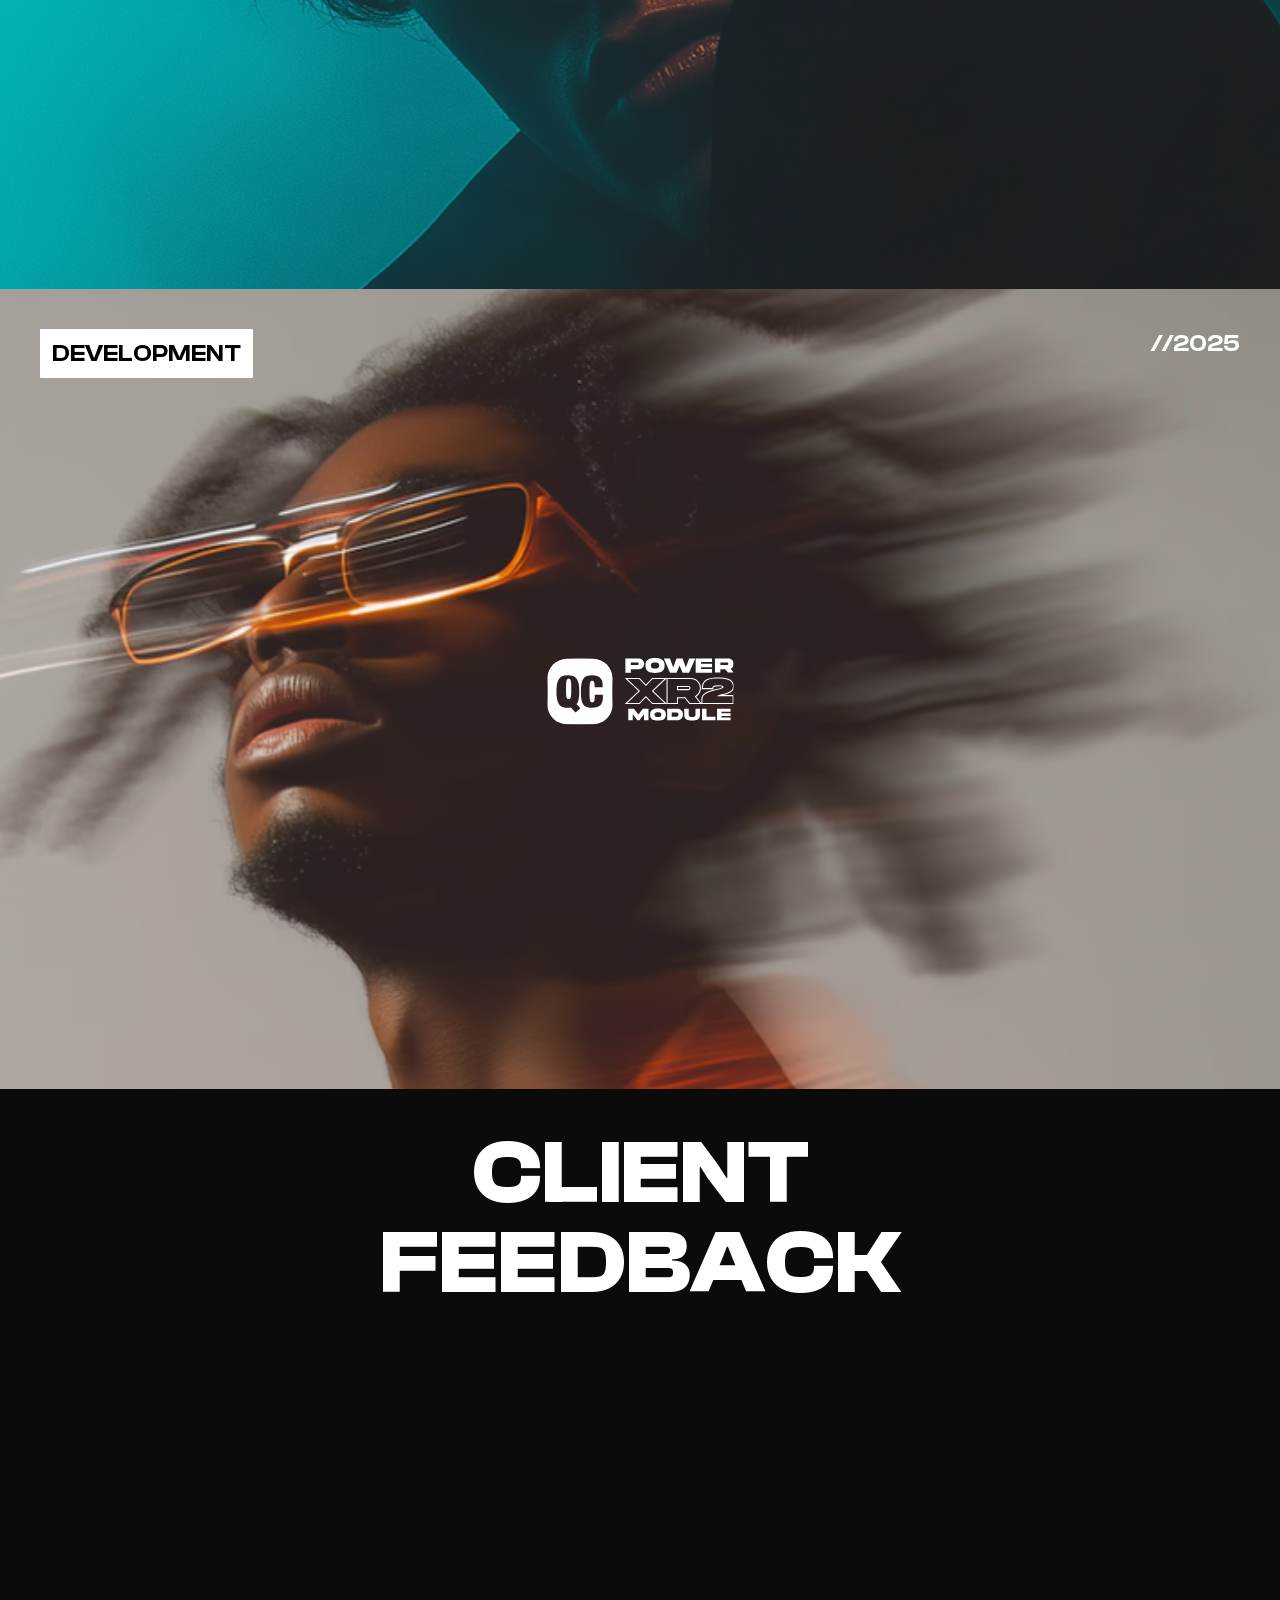
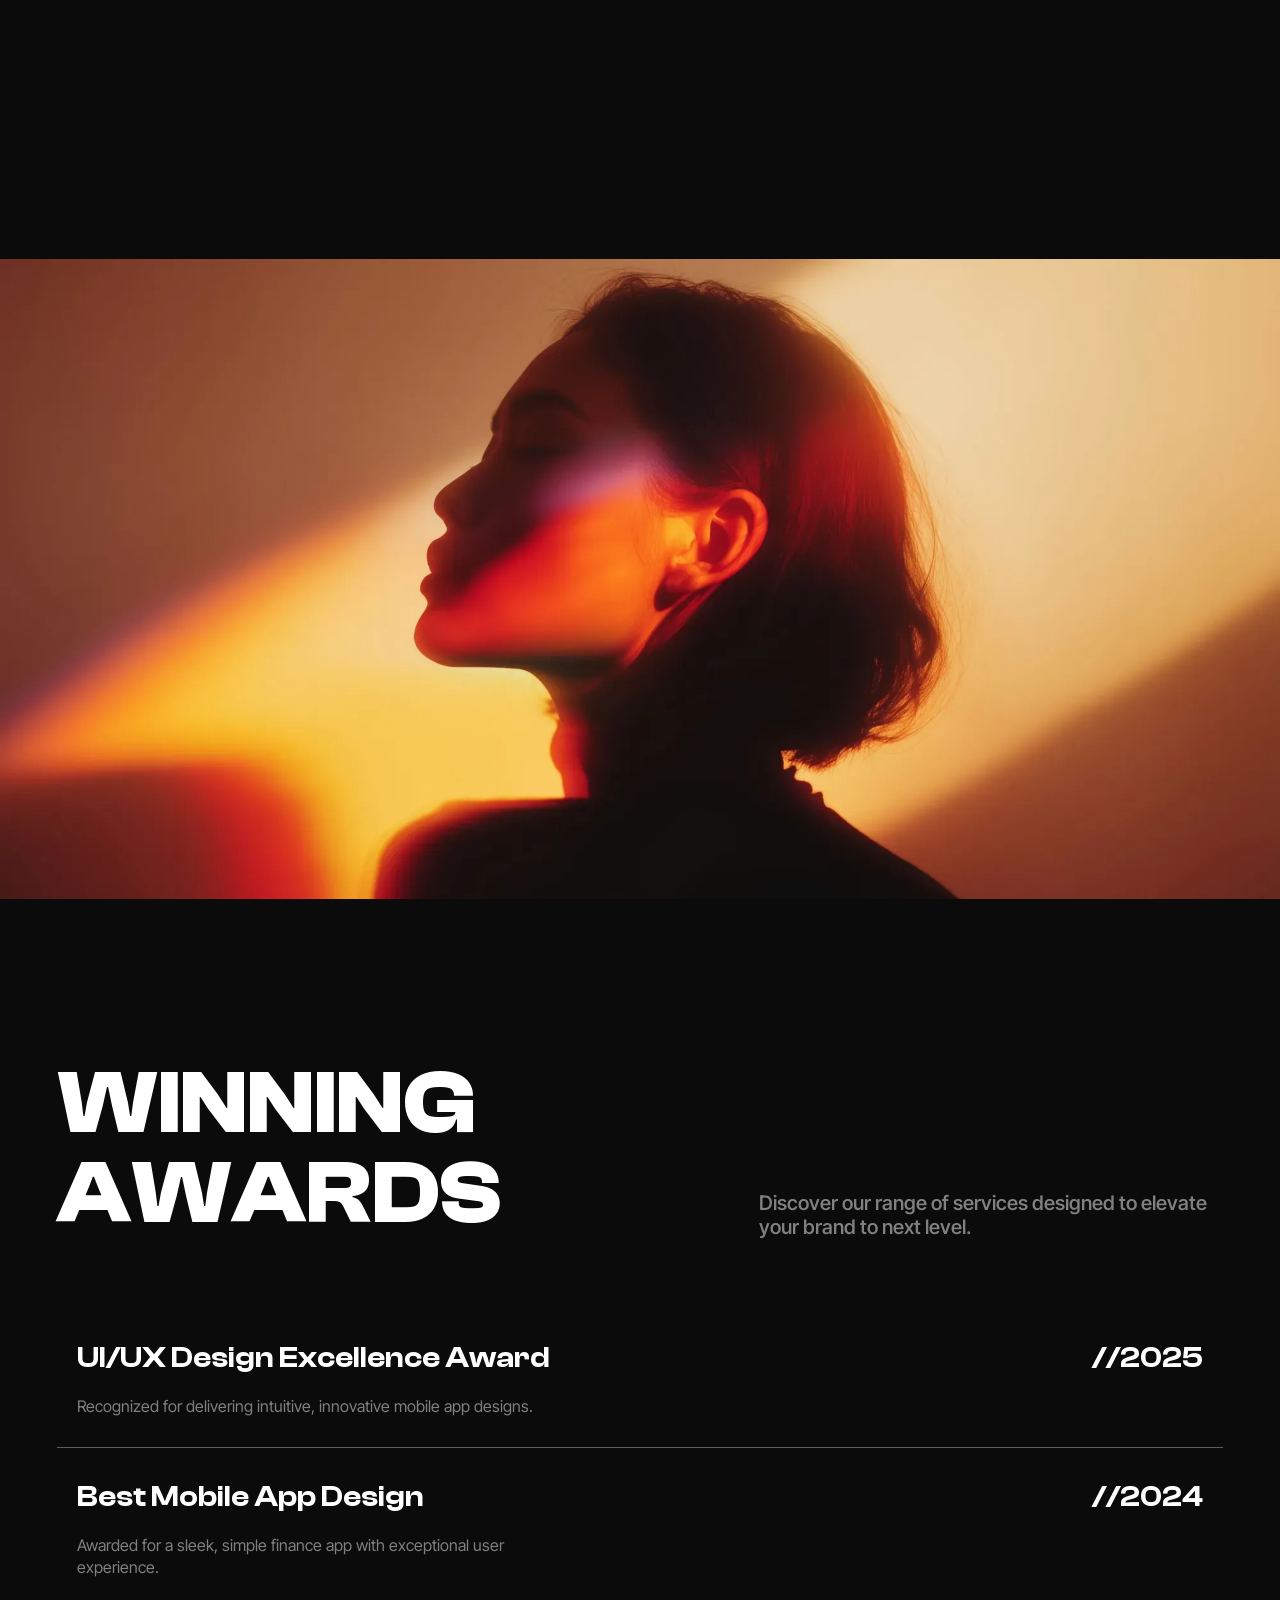
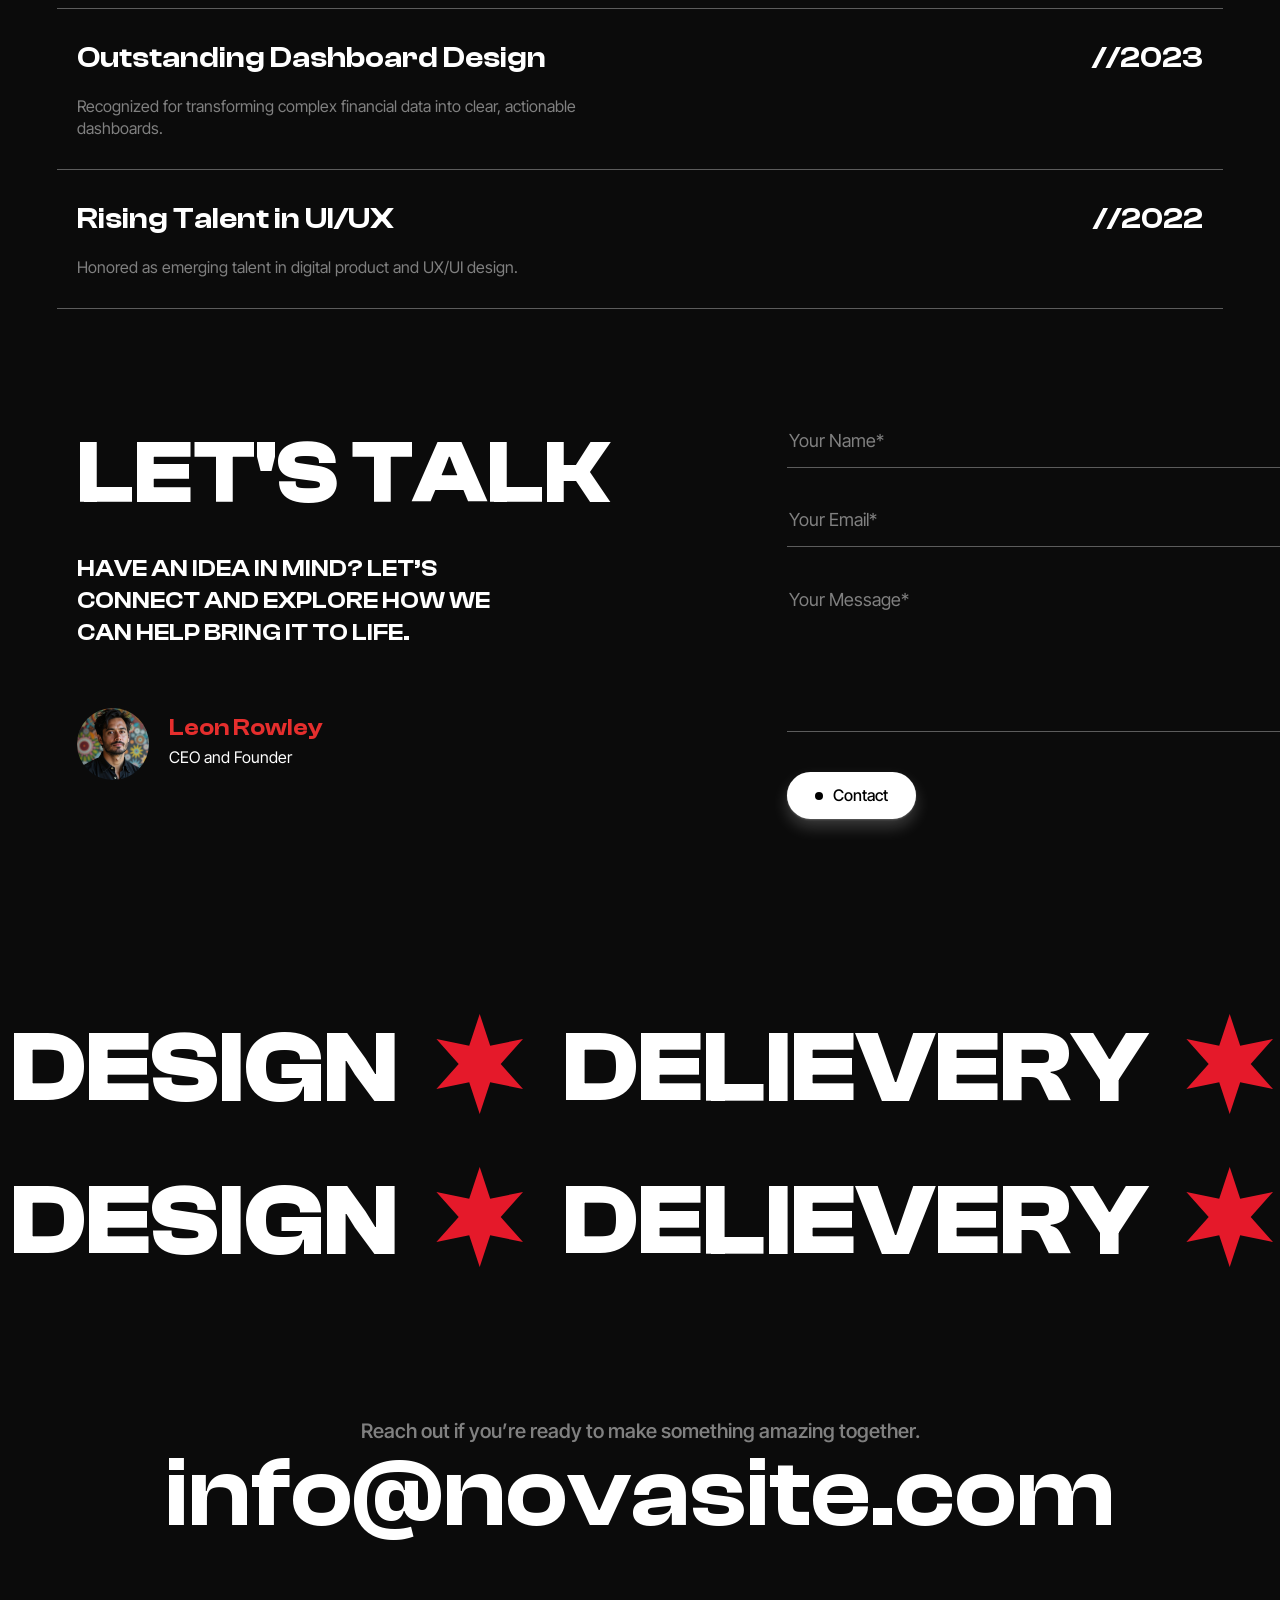
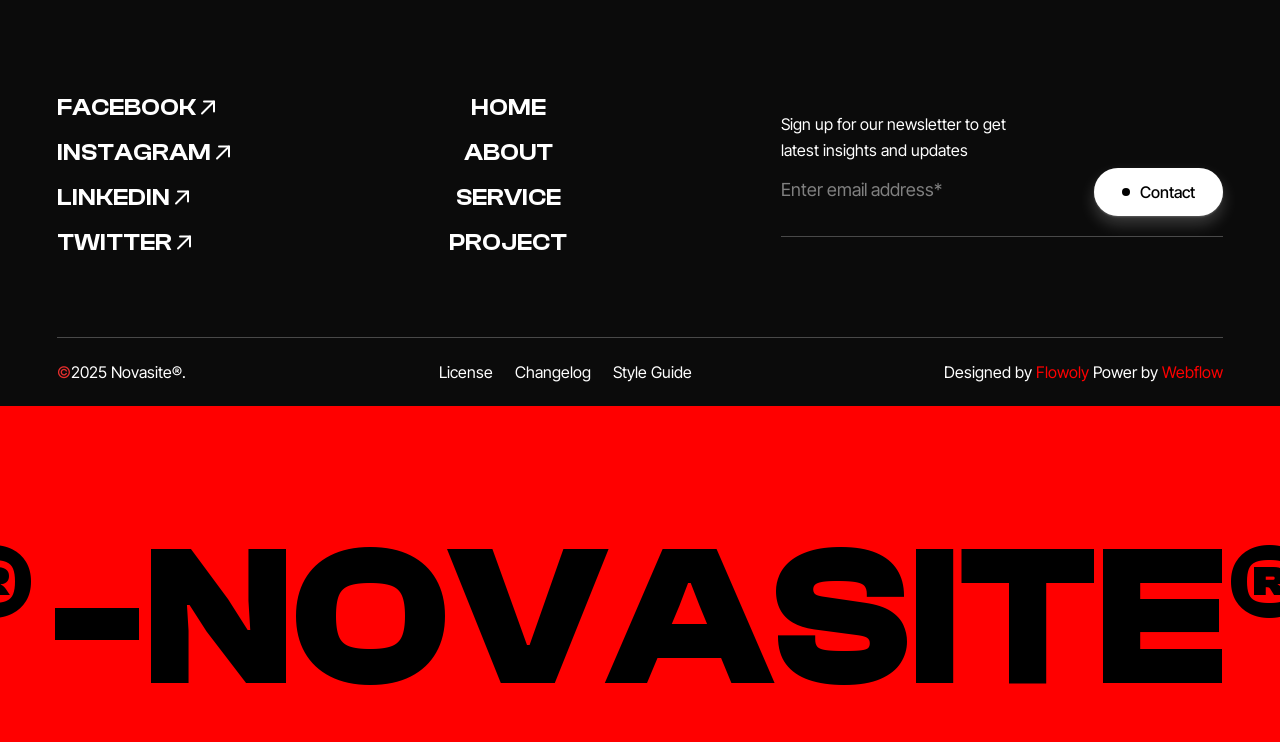
==== commit bd394aeb: "8th commit" ====
--- a/code.html
+++ b/code.html
@@ -239,68 +239,70 @@
     </section>
     <section class="feedback">
         <h2 class="feedback-background">CLIENT<br>FEEDBACK</h2>
-        <div class="card card-1">
-            <div class="card-box">
-                <span class="stars">★★★★★</span>
-                <h4 class="card-heading">A designer who truly understands users.</h4>
-                <p class="card-description">“Working with Novasite was a remarkable experience. Their ability to
-                    translate user needs into intuitive and clean designs is exceptional. They always think one step
-                    ahead and ensure every decision is backed by purpose. Our product became significantly easier to use
-                    after their redesign.”</p>
-                <div class="user-description">
-                    <img src="images\692c30fd227901c9618876d8_Ellipse 3 (1).svg" alt="profile-1">
-                    <div class="user-info">
-                        <h5 class="user-name">Sarah Mitchell</h5>
-                        <p class="user-profession">Product Manager</p>
+        <div class="feedback-cards-wrap">
+            <div class="card card-1">
+                <div class="card-box">
+                    <span class="stars">★★★★★</span>
+                    <h4 class="card-heading">A designer who truly understands users.</h4>
+                    <p class="card-description">“Working with Novasite was a remarkable experience. Their ability to
+                        translate user needs into intuitive and clean designs is exceptional. They always think one step
+                        ahead and ensure every decision is backed by purpose. Our product became significantly easier to use
+                        after their redesign.”</p>
+                    <div class="user-description">
+                        <img src="images\692c30fd227901c9618876d8_Ellipse 3 (1).svg" alt="profile-1">
+                        <div class="user-info">
+                            <h5 class="user-name">Sarah Mitchell</h5>
+                            <p class="user-profession">Product Manager</p>
+                        </div>
                     </div>
                 </div>
             </div>
-        </div>
-        <div class="card card-2">
-            <div class="card-box">
-                <span class="stars">★★★★★</span>
-                <h4 class="card-heading">A rare mix of creativity and problem-solving.</h4>
-                <p class="card-description">“What impressed me most was their ability to turn complex features into
-                    simple, easy-to-understand flows. Their visuals are modern, clean, and perfectly aligned with our
-                    brand. They brought life to our dashboard and improved usability across the board.”</p>
-                <div class="user-description">
-                    <img src="images\692d08fc9b8a97c3e6a5607a_Ellipse 3 (3).svg" alt="profile-2">
-                    <div class="user-info">
-                        <h5 class="user-name">Priya Kumar</h5>
-                        <p class="user-profession">UX Researcher</p>
+            <div class="card card-2">
+                <div class="card-box">
+                    <span class="stars">★★★★★</span>
+                    <h4 class="card-heading">A rare mix of creativity and problem-solving.</h4>
+                    <p class="card-description">“What impressed me most was their ability to turn complex features into
+                        simple, easy-to-understand flows. Their visuals are modern, clean, and perfectly aligned with our
+                        brand. They brought life to our dashboard and improved usability across the board.”</p>
+                    <div class="user-description">
+                        <img src="images\692d08fc9b8a97c3e6a5607a_Ellipse 3 (3).svg" alt="profile-2">
+                        <div class="user-info">
+                            <h5 class="user-name">Priya Kumar</h5>
+                            <p class="user-profession">UX Researcher</p>
+                        </div>
                     </div>
                 </div>
             </div>
-        </div>
-        <div class="card card-3">
-            <div class="card-box">
-                <span class="stars">★★★★★</span>
-                <h4 class="card-heading">Clear communication and flawless execution.</h4>
-                <p class="card-description">“From the first meeting, it was clear that Novasite brings clarity and
-                    structure to the design process. They delivered beautiful wireframes, prototypes, and a
-                    well-organized design system that made our development team’s job much easier. Highly recommended!”
-                </p>
-                <div class="user-description">
-                    <img src="images\692d0804d51c92dcd1f32a11_Ellipse 3 (2).svg" alt="profile-3">
-                    <div class="user-info">
-                        <h5 class="user-name">Daniel Lee</h5>
-                        <p class="user-profession">Lead Developer</p>
+            <div class="card card-3">
+                <div class="card-box">
+                    <span class="stars">★★★★★</span>
+                    <h4 class="card-heading">Clear communication and flawless execution.</h4>
+                    <p class="card-description">“From the first meeting, it was clear that Novasite brings clarity and
+                        structure to the design process. They delivered beautiful wireframes, prototypes, and a
+                        well-organized design system that made our development team’s job much easier. Highly recommended!”
+                    </p>
+                    <div class="user-description">
+                        <img src="images\692d0804d51c92dcd1f32a11_Ellipse 3 (2).svg" alt="profile-3">
+                        <div class="user-info">
+                            <h5 class="user-name">Daniel Lee</h5>
+                            <p class="user-profession">Lead Developer</p>
+                        </div>
                     </div>
                 </div>
             </div>
-        </div>
-        <div class="card card-4">
-            <div class="card-box">
-                <span class="stars">★★★★★</span>
-                <h4 class="card-heading">Professional, fast, and extremely reliable.</h4>
-                <p class="card-description">“Novasite consistently delivered high-quality work on time. Their attention
-                    to detail and commitment to creating the best possible user experience set them apart. They are a
-                    valuable addition to any design team.”</p>
-                <div class="user-description">
-                    <img src="images\692d0ad6c07766001b189ec2_Ellipse 3 (4).svg" alt="profile-4">
-                    <div class="user-info">
-                        <h5 class="user-name">Michael Torres</h5>
-                        <p class="user-profession">Founder</p>
+            <div class="card card-4">
+                <div class="card-box">
+                    <span class="stars">★★★★★</span>
+                    <h4 class="card-heading">Professional, fast, and extremely reliable.</h4>
+                    <p class="card-description">“Novasite consistently delivered high-quality work on time. Their attention
+                        to detail and commitment to creating the best possible user experience set them apart. They are a
+                        valuable addition to any design team.”</p>
+                    <div class="user-description">
+                        <img src="images\692d0ad6c07766001b189ec2_Ellipse 3 (4).svg" alt="profile-4">
+                        <div class="user-info">
+                            <h5 class="user-name">Michael Torres</h5>
+                            <p class="user-profession">Founder</p>
+                        </div>
                     </div>
                 </div>
             </div>
--- a/navbar.css
+++ b/navbar.css
@@ -221,7 +221,7 @@
     }
     .hamburger-icon{
         display: block;
-        padding: 0 40px 0 0;
+        padding: 0 70px 0 0;
     }
     label{
         color: white;
--- a/hero_content.css
+++ b/hero_content.css
@@ -85,4 +85,14 @@
     }
 }
 
+@media (max-width: 700px) {
+    .left-bottom-text{
+        font-size: 50px;
+        height: 30vh;
+    }
+    .hero-images{
+        height: 80vh;
+    }
+}
 
+
--- a/about.css
+++ b/about.css
@@ -69,4 +69,64 @@
     max-width: 30%;
 }
 
+@media (max-width:1100px) {
+    .about-bottom-right{
+        font-size: 20px;
+        width: 900px;
+    }
+    .about-bottom{
+        gap: 170px;
+    }
+    .about-bottom-left{
+        font-size: 60px;
+        line-height: 60px;
+    }
+}
 
+@media (max-width: 1010px ){
+    .about-top-right{
+        font-size: 28px;
+    }
+    .about-top{
+        gap: 80px;
+    }
+
+}
+
+@media (max-width: 820px ){
+    .about-top-right{
+        font-size: 20px;
+    }
+    .about-top-left{
+        font-size: 16px;
+    }
+    .about-bottom{
+        gap: 20px;
+    }
+    .about-bottom-right{
+        width: 400;
+    }
+
+}
+
+@media (max-width: 699px ){
+    .about-top-right{
+        font-size: 20px;
+    }
+    .about-top-left{
+        font-size: 16px;
+    }
+    .about-top{
+        flex-direction: column;
+        margin-top: 4px;
+    }
+    .about-bottom{
+        flex-direction: column;
+    }
+    .about-bottom-right{
+        max-width: 450px;
+    }
+}
+
+
+
--- a/research.css
+++ b/research.css
@@ -77,4 +77,96 @@
 @keyframes disappear {
     from { transform: translateY(-100px); opacity: 1; }
     to { transform: translateY(100px); opacity: 1; }
+}
+
+@media (max-width:1200px) {
+    .research{
+        justify-content: center;
+        
+    }
+    .box-heading{
+        font-size: 25px;
+    }
+    .box-description{
+        font-size: 14px;
+    }
+    .box1{
+        height: 180px;
+        width: 400px;
+    }
+    .box2{
+        height: 180px;
+        width: 400px;
+    }
+    .box3{
+        height: 180px;
+        width: 400px;
+    }
+}
+
+@media (max-width: 1100px ){
+    .box-heading{
+        margin: 17px 0px;
+    }
+    
+    .box-number{
+        height: 45px;
+        width: 45px;
+    }
+    .box1{
+        height: 170px;
+        width: 380px;
+    }
+    .box2{
+        height: 170px;
+        width: 380px;
+    }
+    .box3{
+        height: 170px;
+        width: 380px;
+    }
+
+}
+
+@media (max-width: 930px ){
+    .box1{
+        animation: none;
+        height: 180px;
+        width: 400px;
+    }
+    .box2{
+        animation: none;
+        height: 180px;
+        width: 400px;
+    }
+    .box3{
+        animation: none;
+        height: 180px;
+        width: 400px;
+    }
+
+    .research{
+        /* justify-content: flex-start; */
+        flex-direction: column;
+    }
+
+
+}
+
+@media (max-width: 540px ){
+    .box1{
+        animation: none;
+        height: 140px;
+        width: 280px;
+    }
+    .box2{
+        animation: none;
+        height: 140px;
+        width: 280px;
+    }
+    .box3{
+        animation: none;
+        height: 140px;
+        width: 280px;
+    }
 }
--- a/service.css
+++ b/service.css
@@ -86,4 +86,94 @@
     color: red;
     font-size: 30px;
     font-weight: 200;
+}
+
+
+@media (max-width:1200px) {
+    .service-bottom-text{
+        font-size: 24px;
+    }
+}
+
+@media (max-width: 1100px ){
+    .service-bottom-text{
+        font-size: 20px;
+    }
+}
+
+@media (max-width: 930px ){
+    .service-bottom-text{
+        font-size: 18px;
+    }
+    .hover-heading{
+        font-size: 68px ;
+    }
+    .hover{
+        max-height: 160px;
+    }
+}
+
+@media (max-width: 890px ){
+    .description-list {
+        font-size: 18px ;
+    }
+}
+
+@media (max-width: 782px ){
+    .hover-heading{
+        font-size: 60px ;
+    }
+    .hover{
+        max-height: 150px;
+    }
+    .plus-top{
+        font-size: 70px;
+    }
+    .description-list{
+        font-size: 16px;
+    }
+}
+
+@media (max-width: 682px ){
+    .hover-heading{
+        font-size: 52px ;
+        padding-top: 30px;
+        padding-bottom: 18px;
+    }
+    .hover{
+        max-height: 110px;
+    }
+    .plus-top{
+        font-size: 66px;
+    }
+    .description-list{
+        display: grid;
+        justify-content: flex-start;
+        align-items: center;
+        gap: 12px;
+    }
+}
+
+@media (max-width: 540px ){
+    .service-bottom-text{
+        font-size: 16px;
+    }
+    .hover-heading{
+        font-size: 34px ;
+        padding-top: 30px;
+        padding-bottom: 12px;
+    }
+    .hover{
+        max-height: 110px;
+    }
+    .plus-top{
+        font-size: 66px;
+    }
+    .description-list{
+        display: grid;
+        justify-content: flex-start;
+        align-items: center;
+        gap: 6px;
+    }
+
 }
--- a/project.css
+++ b/project.css
@@ -86,3 +86,59 @@
     /* border-radius: 1px; */
     font-size: 24px;
 }
+
+
+@media (max-width:1200px) {
+    .project-top{
+        gap: 200px;
+    }
+    .project-top-left{
+        font-size: 50px;
+        line-height: 70px;
+    }
+    .project-top-right{
+        max-width: 40%;
+    }
+}
+
+@media (max-width: 920px ){
+    .img-container{
+        height: 650px;
+    }
+}
+
+@media (max-width: 820px ){
+    .project-top-right{
+        font-size: 16px;
+    }
+    .project-top-left{
+        font-size: 35px;
+        line-height: 40px;
+    }
+    .project-top{
+        gap: 170px;
+    }
+    .img-container{
+        height: 520px;
+    }
+}
+
+@media (max-width: 630px ){
+    .project-top{
+        flex-direction: column;
+        gap: 20px;
+    }
+    .project-top-right{
+        max-width: 90%;
+        /* width: 600px; */
+    }
+    .img-container{
+        height: 420px;
+    }
+}
+
+@media (max-width: 540px ){
+   .img-container{
+        height: 340px;
+    } 
+}
--- a/feedback.css
+++ b/feedback.css
@@ -104,30 +104,77 @@
     color: white;
 }
 
-.solo-img{
-    /* display: flex; */
-    margin: 120px 0px 80px 0px;
+.img-container{
+    margin: 0px 0px 0px 0px;
+    position: relative;
+    height: 800px;
+    animation: shrink linear;
+    animation-timeline: view();
+    animation-range: entry 0% cover 100%;
+}
+
+@keyframes shrink {
+    from
+    {transform: scale(1);}
+    to
+    {transform: scale(0.9);}
+}
+
+.img-background{
+    position: absolute;
+    top: 0;
+    left: 0;
     width: 100%;
     height: 100%;
-    /* object-fit: cover; */
-    animation: fade-in linear;
-    animation-timeline: view();
-    animation-range: entry 0% cover 100% ;
-    height: 100vh;
+    object-fit: cover;
 }
 
-.img-container{
-    
-    position: relative;
-    overflow: hidden;
-}
+@media (max-width: 1470px) {
+    .feedback {
+        display: flex;
+        flex-direction: column;
+    }
 
-@keyframes fade-in {
-    from{
-        transform: scale(1.4);
+    .feedback-background {
+        animation: none;
+        position: static;
+        height: auto;
+        padding: 40px 0 20px 0;
     }
-    to{
-        transform: scale(1.3);
+
+    .feedback-cards-wrap {
+        position: relative;
+        width: 100%;
+        max-width: 360px;
+        margin: 40px 40px 40px 30px;
+        height: 450px;
+    }
+
+    .card {
+        position: absolute;
+        top: 0;
+        left: 0;
+        width: 100%;
+        opacity: 0;
+        animation: review-cycle 16s infinite;
+    }
+
+    .card-1 { animation-delay: 0s; }
+    .card-2 { animation-delay: 4s; }
+    .card-3 { animation-delay: 8s; }
+    .card-4 { animation-delay: 12s; }
+
+    @keyframes review-cycle {
+        0% { opacity: 0; }
+        2% { opacity: 1; }
+        23% { opacity: 1; }
+        25% { opacity: 0; }
+        100% { opacity: 0; }
     }
 }
 
+@media (max-width: 530px){
+    .feedback-background{
+        font-size: 40px;
+    }
+}
--- a/achievement.css
+++ b/achievement.css
@@ -96,3 +96,50 @@
     color: black;
 }
 
+
+@media (max-width: 1370px){
+    .achievement{
+        margin-top: 0px;
+    }
+}
+
+@media (max-width: 1060px){
+    .achieve-top-left{
+        font-size: 70px;
+    }
+    .achievement-top{
+        align-items: flex-start;
+        flex-direction: column;
+        
+    }
+}
+
+@media (max-width: 820px){
+    .achievement-box{
+        flex-direction: column;
+    }
+    .achieve-date-right{
+        padding-top: 10px;
+    }
+    .achievement-box:hover .achieve-date-right {
+        transform: translateX(10px);
+    }
+}
+
+@media (max-width: 640px){
+    .achieve-heading-left{
+        font-size: 20px;
+    }
+    .achieve-description-left{
+        width: 340px;
+    }
+}
+
+@media (max-width: 600px){
+    .achieve-top-left{
+        font-size: 50px;
+    }
+    .achieve-top-right{
+        width: 400px;
+    }
+}
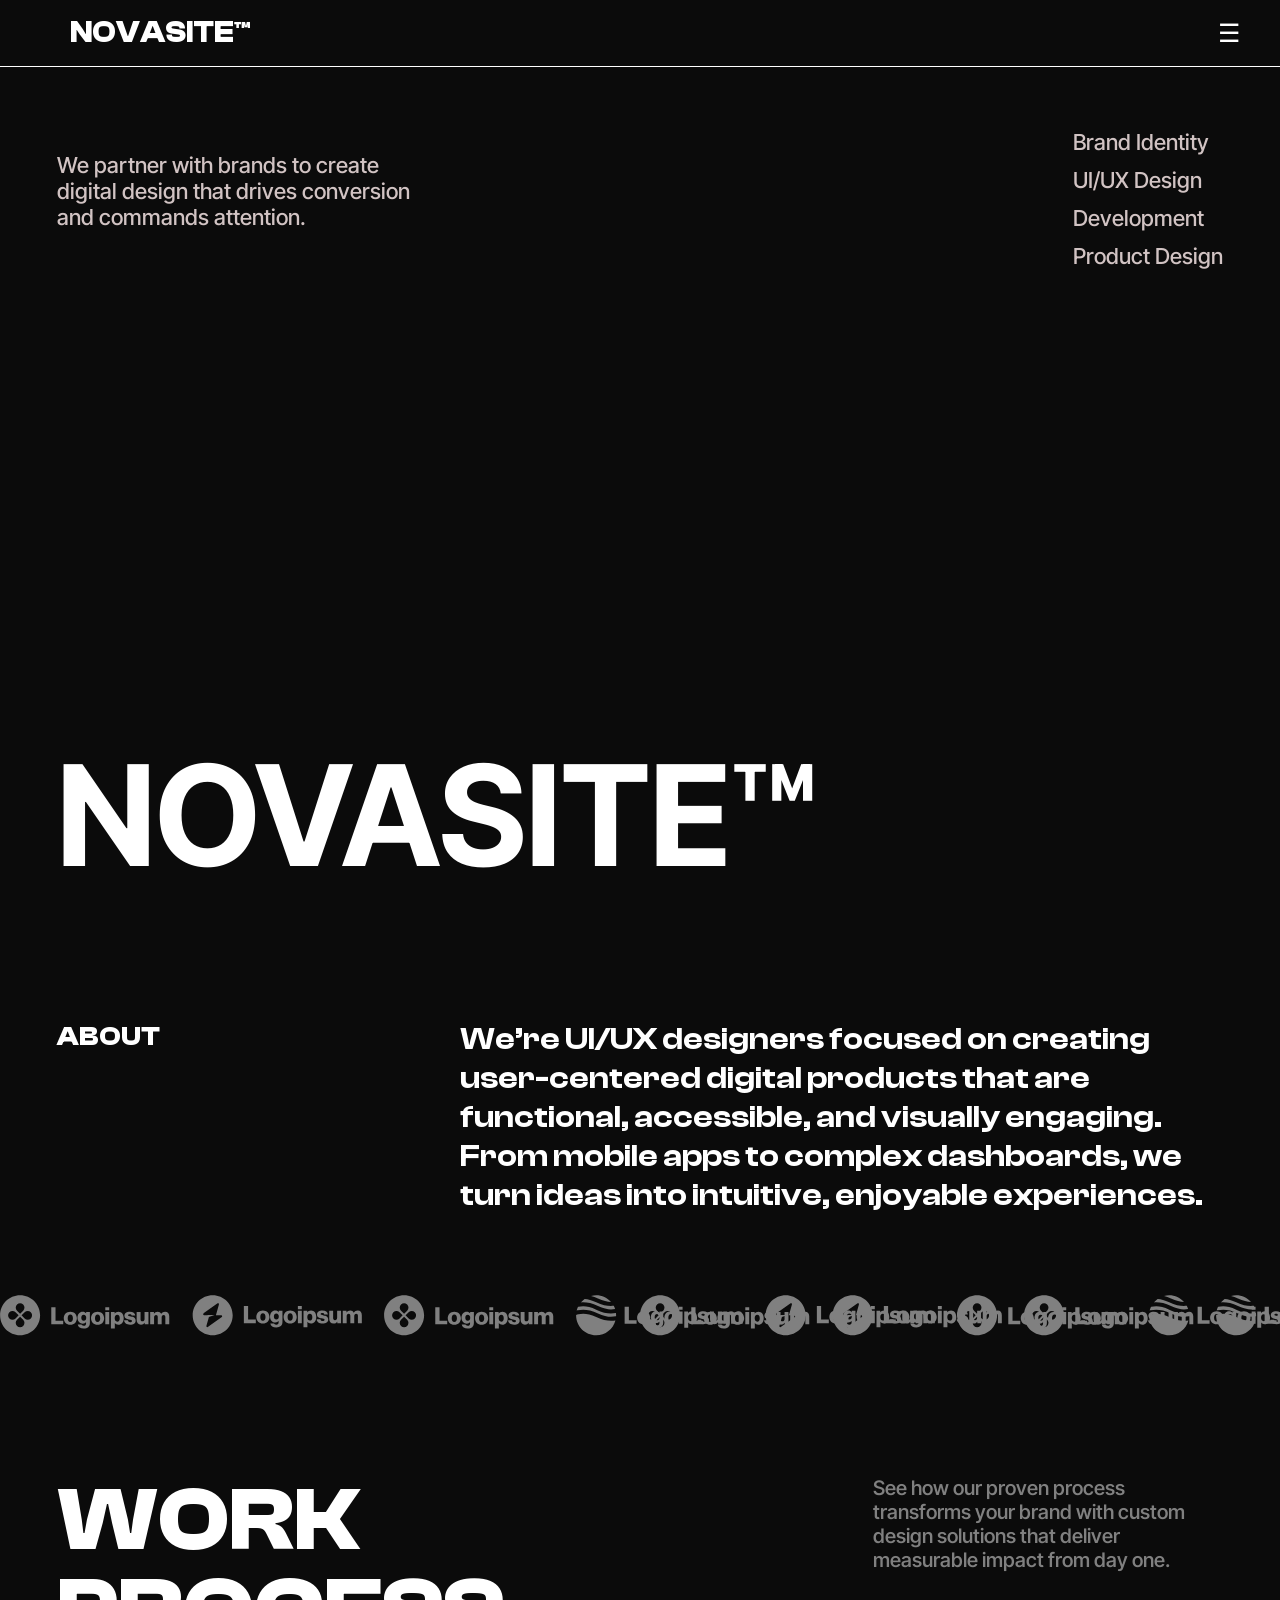
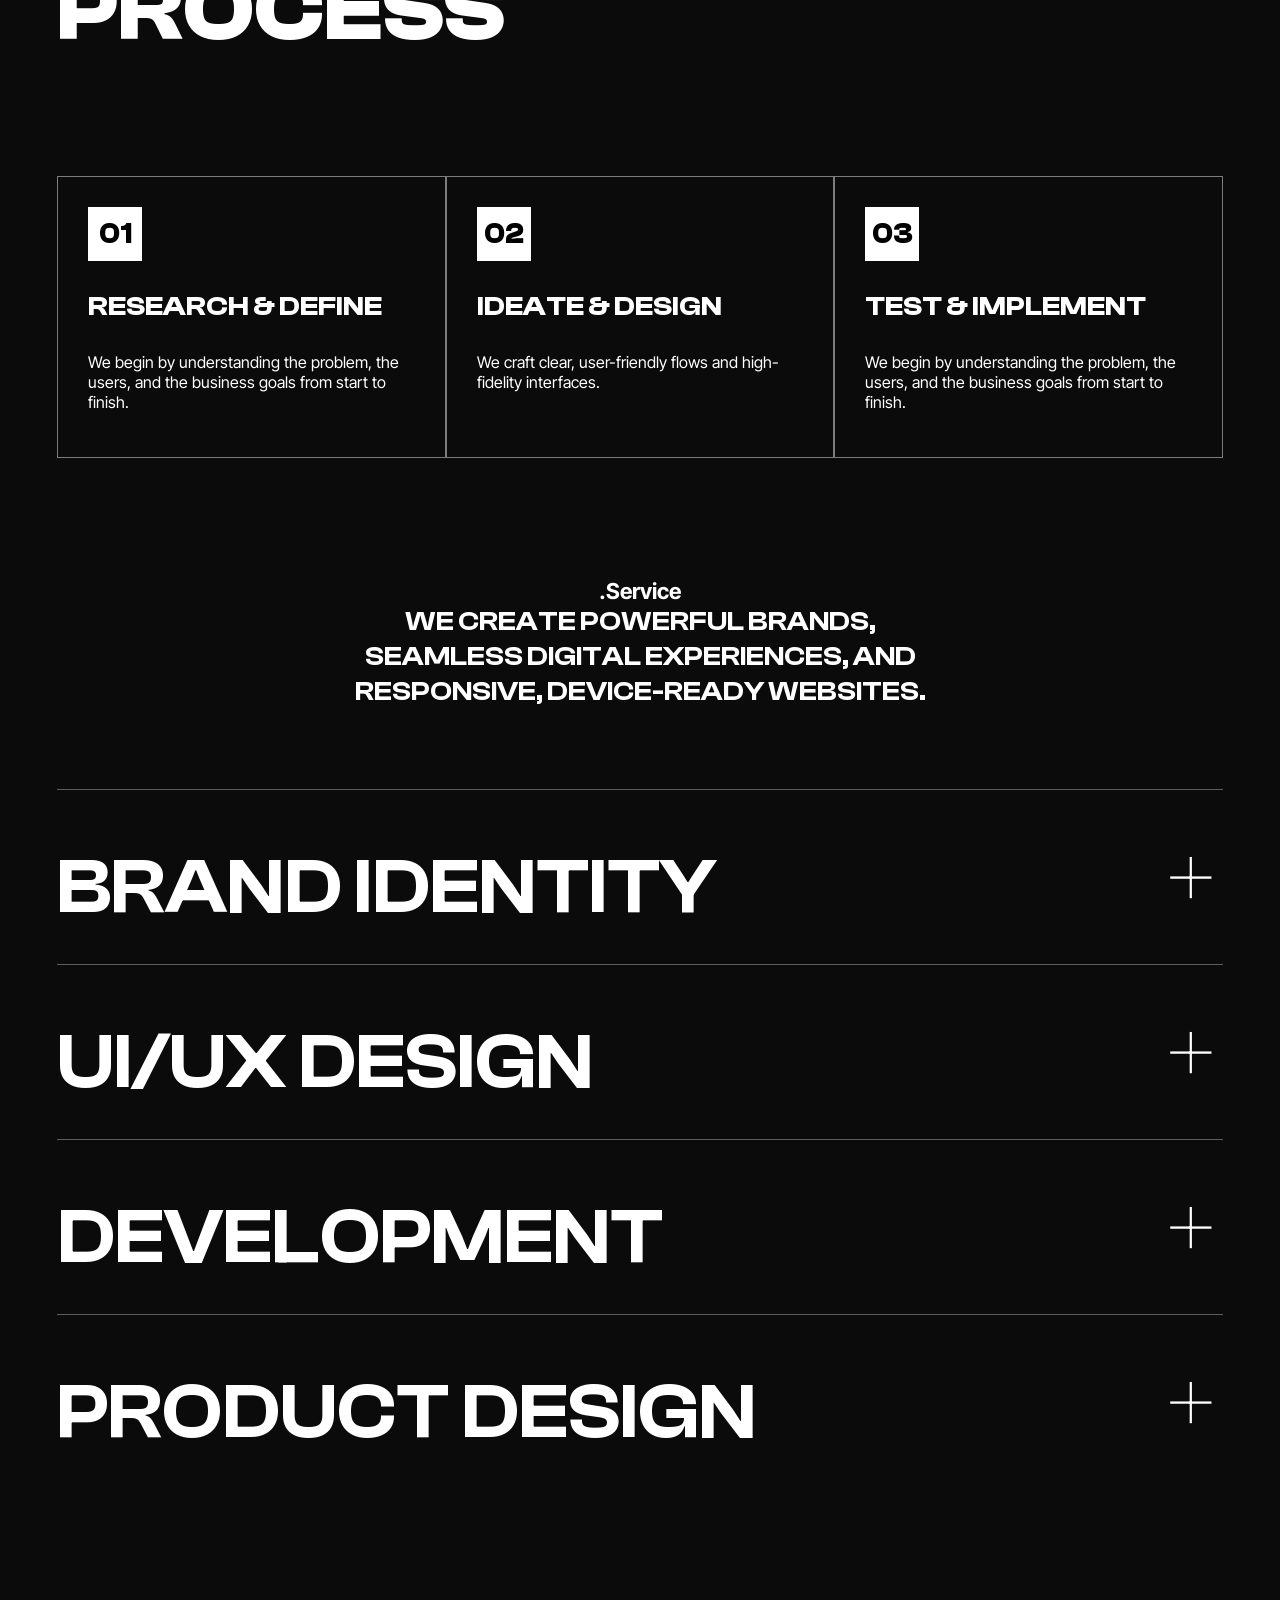
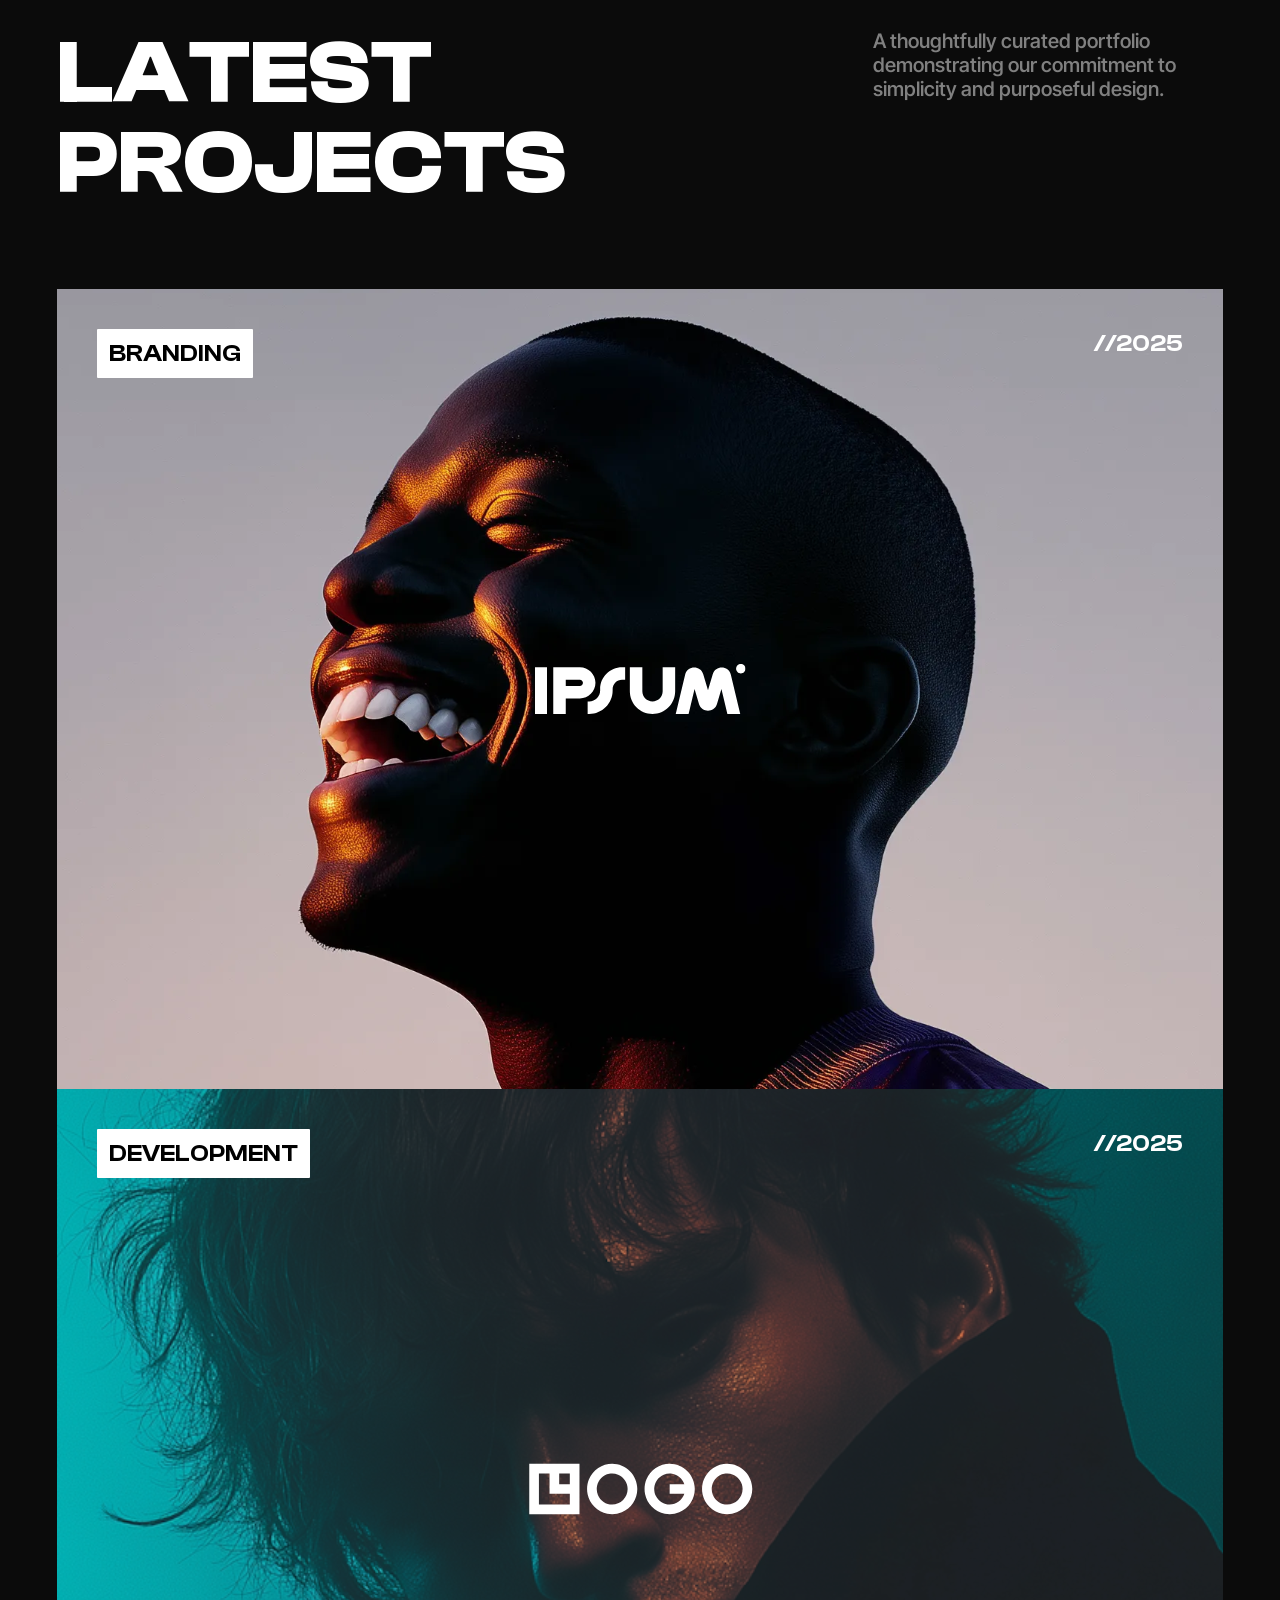
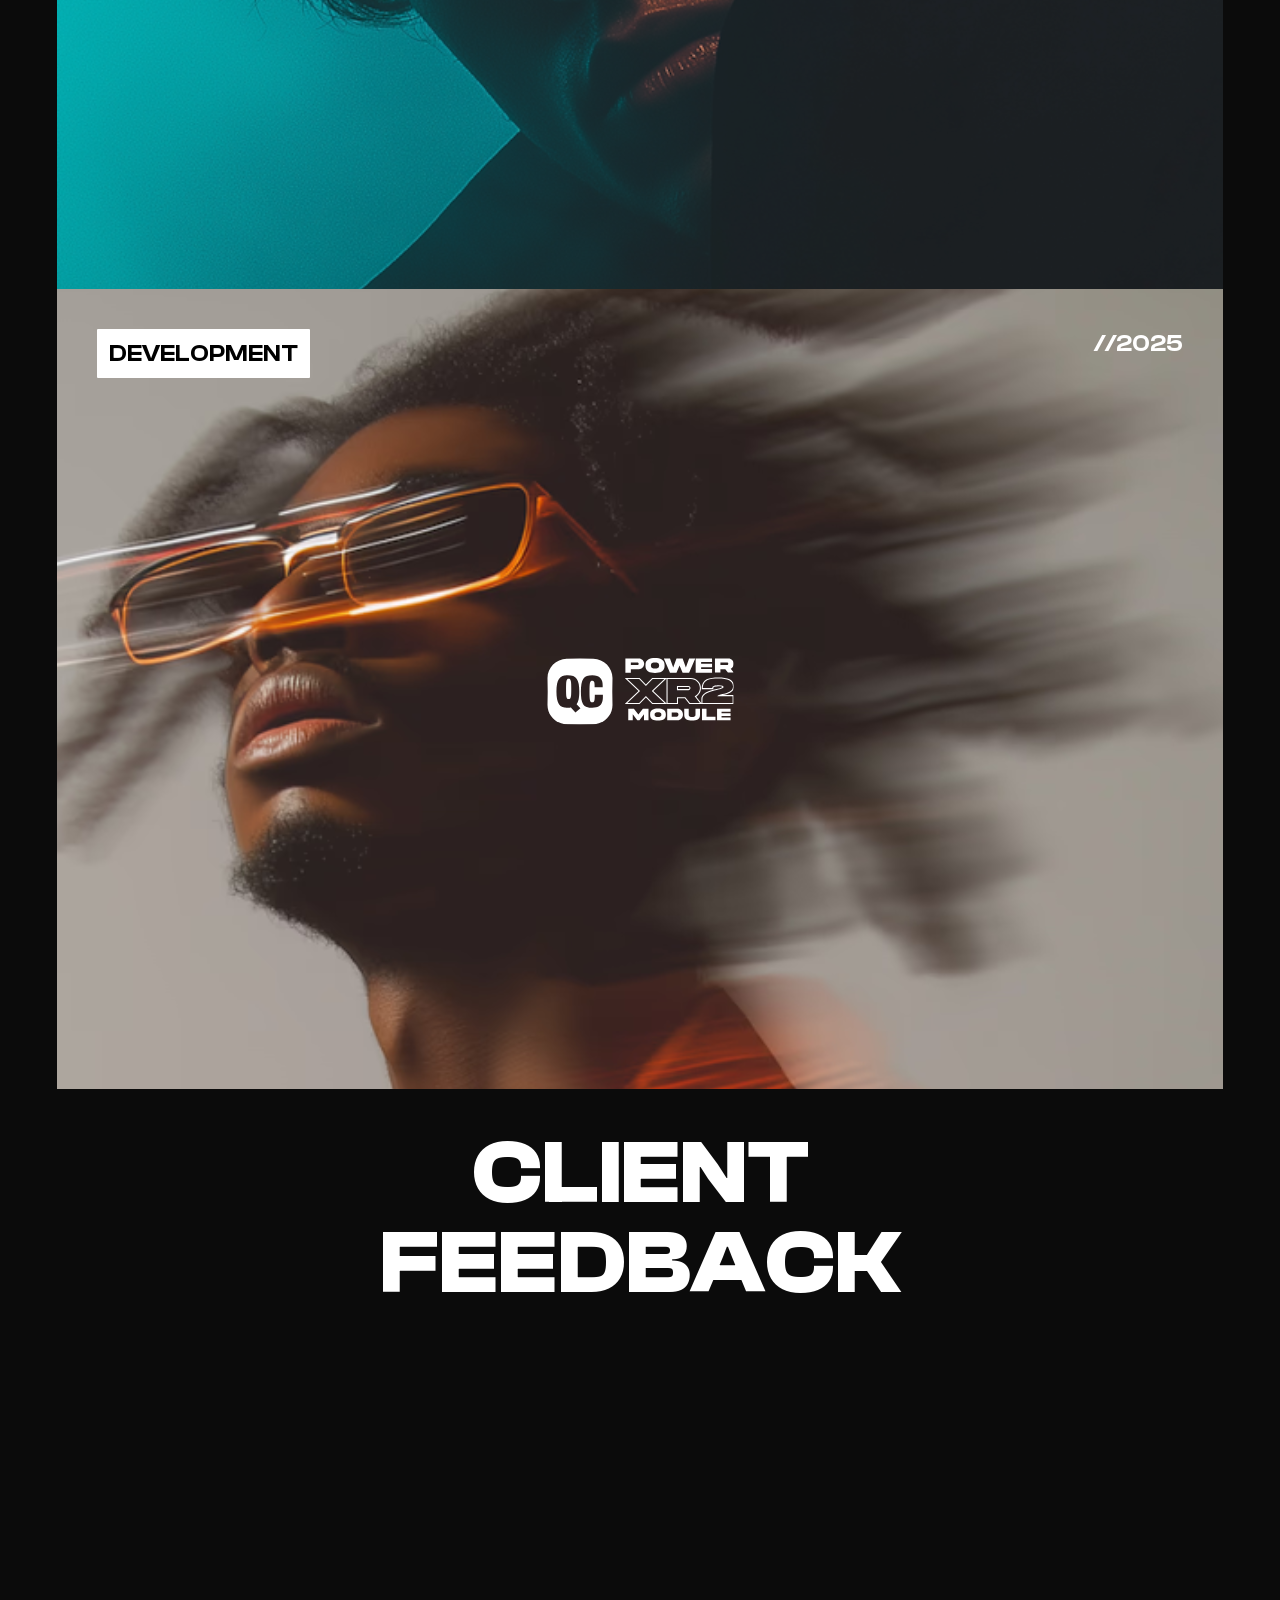
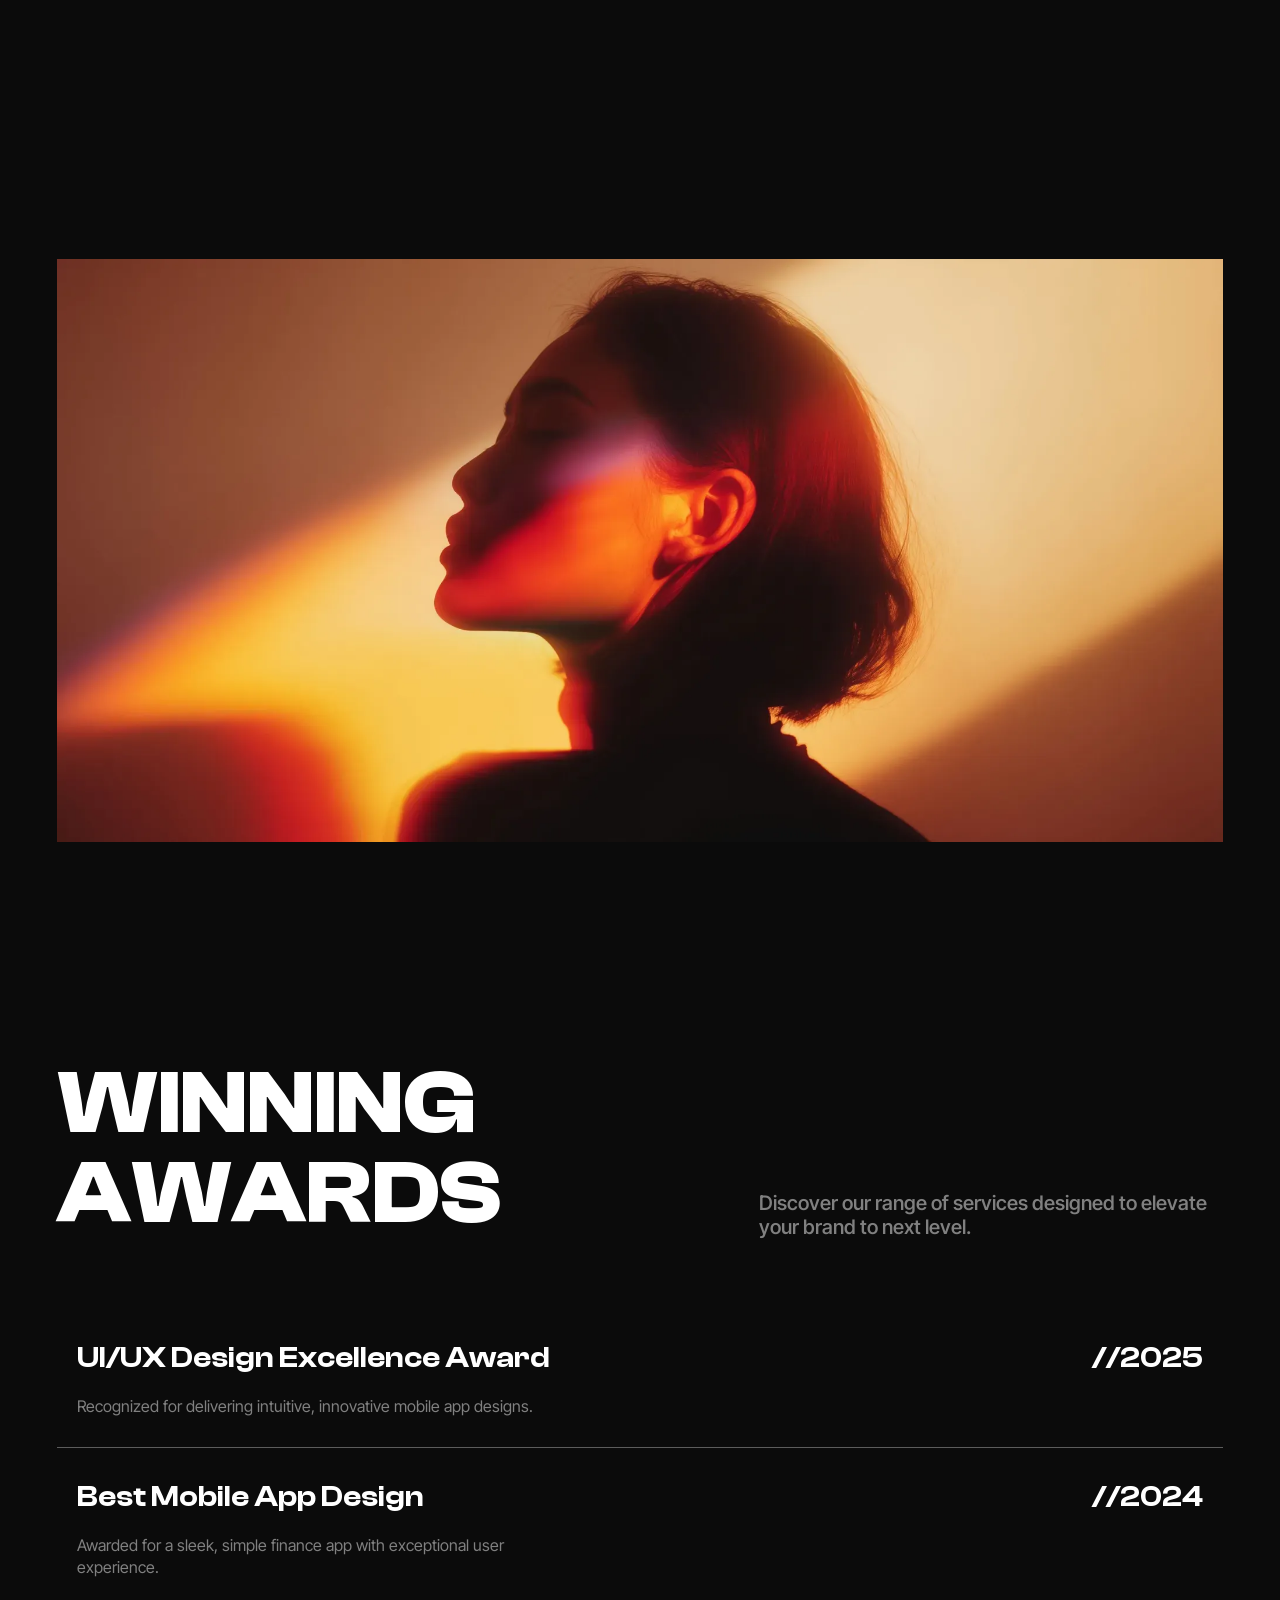
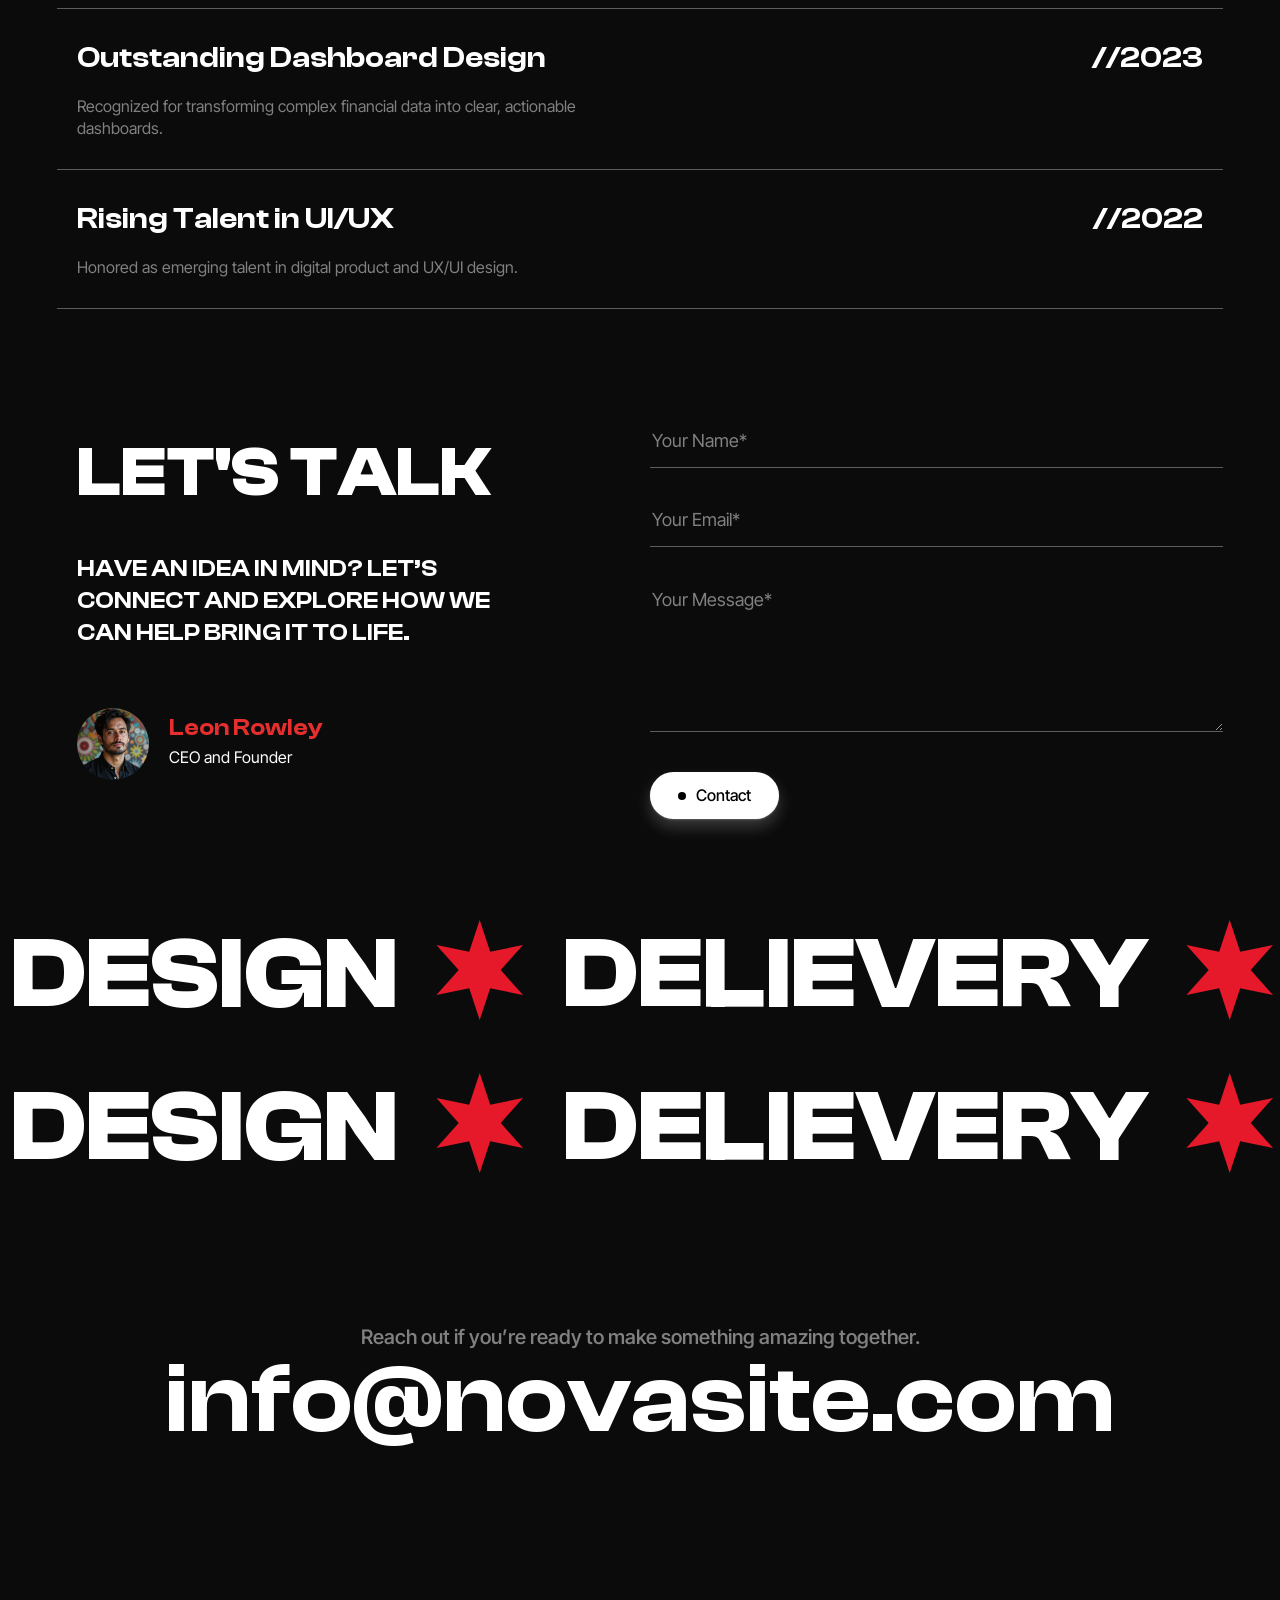
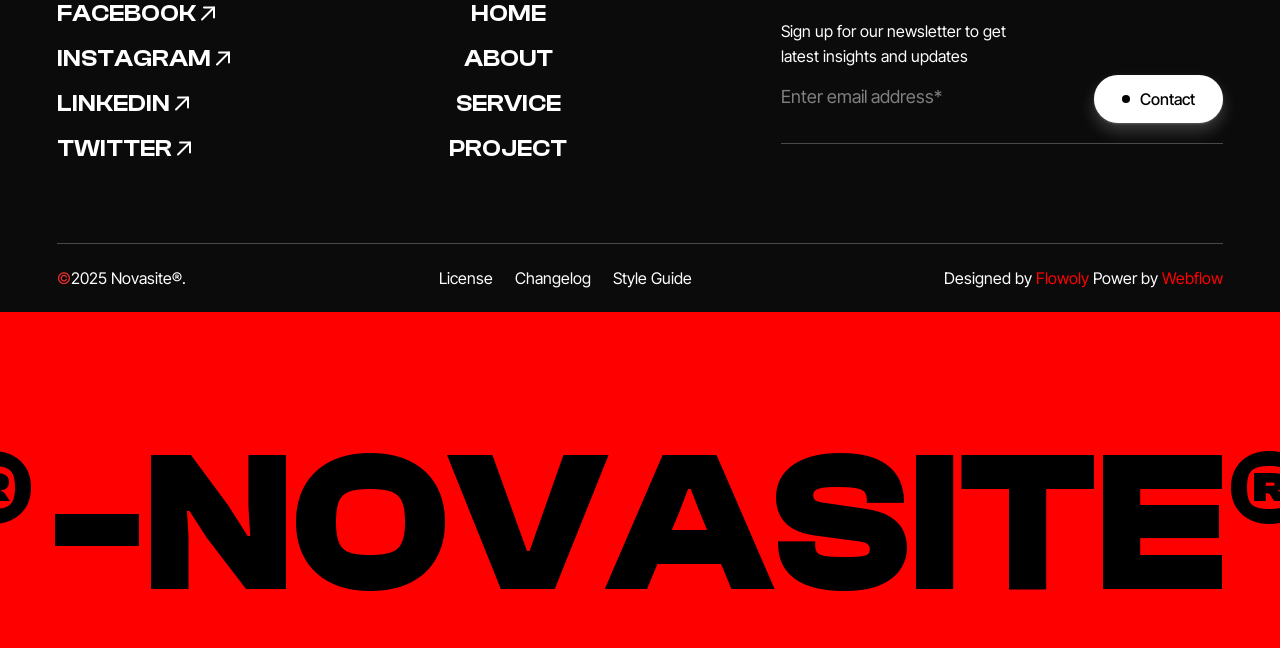
==== commit 8a298800: "9th commit" ====
--- a/code.html
+++ b/code.html
@@ -11,8 +11,8 @@
     <link rel="stylesheet" href="about.css">
     <link rel="stylesheet" href="research.css">
     <link rel="stylesheet" href="service.css">
+    <link rel="stylesheet" href="feedback.css">
     <link rel="stylesheet" href="project.css">
-    <link rel="stylesheet" href="feedback.css">
     <link rel="stylesheet" href="achievement.css">
     <link rel="stylesheet" href="contact.css">
     <link rel="stylesheet" href="img.css">
@@ -315,7 +315,7 @@
     </section>
     <section class="achievement">
         <div class="achievement-top">
-            <h2 class="achieve-top-left">WINNING<br>AWARDS</h2>
+            <h2 class="achieve-top-left">WINNING<br class="break-at-700">AWARDS</h2>
             <p class="achieve-top-right">Discover our range of services designed to elevate your brand to next level.
             </p>
         </div>
--- a/navbar.css
+++ b/navbar.css
@@ -212,7 +212,7 @@
         
         margin: 0;
         flex-direction: column;
-        gap: 25px;
+        gap: 40px;
     }
     #menu-toggle:checked ~ .nav-links{
         max-height: 50vh;
@@ -221,14 +221,17 @@
     }
     .hamburger-icon{
         display: block;
-        padding: 0 70px 0 0;
+        padding: 0 40px 0 0;
     }
     label{
         color: white;
         font-size: 25px;
     }
-}
-
-
-
-
+    .nav-logo{
+        align-self: flex-start;
+    }
+}
+
+
+
+
--- a/hero_content.css
+++ b/hero_content.css
@@ -93,6 +93,27 @@
     .hero-images{
         height: 80vh;
     }
+    .hero{
+        height: 700px;
+    }
+}
+
+@media (max-width: 600px){
+    .hero-top{
+        flex-direction: column;
+        padding-top: 50px;
+    }
+    .right-top-text{
+        align-self: flex-end;
+    }
+    .left-bottom-text{
+        height: 100px;
+        top: 70%;
+    }
+    .hero{
+        height: 750px;
+    }
+    
 }
 
 
--- a/about.css
+++ b/about.css
@@ -102,9 +102,16 @@
     }
     .about-bottom{
         gap: 20px;
+        margin-top: 80px;
     }
     .about-bottom-right{
-        width: 400;
+        width: 300px;
+    }
+    .about-top{
+        gap: 40px;
+    }
+    .about-bottom-left{
+        font-size: 30px;
     }
 
 }
--- a/research.css
+++ b/research.css
@@ -148,25 +148,41 @@
     .research{
         /* justify-content: flex-start; */
         flex-direction: column;
+        align-items: center;
     }
-
 
 }
 
 @media (max-width: 540px ){
     .box1{
-        animation: none;
-        height: 140px;
-        width: 280px;
+        height: 180px;
+        width: 320px;
     }
     .box2{
-        animation: none;
-        height: 140px;
-        width: 280px;
+        height: 180px;
+        width: 320px;
     }
     .box3{
-        animation: none;
-        height: 140px;
-        width: 280px;
+        height: 180px;
+        width: 320px;
     }
-}+}
+
+@media (max-width: 440px ){
+    .research{
+        margin-left: 16px;
+        margin-right: 16px;
+    }
+    .box1{
+        height: 180px;
+        width: 320px;
+    }
+    .box2{
+        height: 180px;
+        width: 320px;
+    }
+    .box3{
+        height: 180px;
+        width: 320px;
+    }
+}
--- a/service.css
+++ b/service.css
@@ -134,7 +134,7 @@
     }
 }
 
-@media (max-width: 682px ){
+@media (max-width: 720px ){
     .hover-heading{
         font-size: 52px ;
         padding-top: 30px;
@@ -154,7 +154,7 @@
     }
 }
 
-@media (max-width: 540px ){
+@media (max-width: 700px ){
     .service-bottom-text{
         font-size: 16px;
     }
@@ -175,5 +175,8 @@
         align-items: center;
         gap: 6px;
     }
+}
 
+@media (max-width: 440px ){
+    
 }
--- a/feedback.css
+++ b/feedback.css
@@ -105,7 +105,7 @@
 }
 
 .img-container{
-    margin: 0px 0px 0px 0px;
+    margin: 0px 57px 0px 57px;
     position: relative;
     height: 800px;
     animation: shrink linear;
@@ -117,7 +117,7 @@
     from
     {transform: scale(1);}
     to
-    {transform: scale(0.9);}
+    {transform: scale(0.8);}
 }
 
 .img-background{
@@ -140,6 +140,7 @@
         position: static;
         height: auto;
         padding: 40px 0 20px 0;
+        align-self: center;
     }
 
     .feedback-cards-wrap {
@@ -148,12 +149,14 @@
         max-width: 360px;
         margin: 40px 40px 40px 30px;
         height: 450px;
+        align-self: center;
     }
 
     .card {
         position: absolute;
-        top: 0;
+        top: 50%;
         left: 0;
+        transform: translateY(-50%);
         width: 100%;
         opacity: 0;
         animation: review-cycle 16s infinite;
@@ -173,6 +176,33 @@
     }
 }
 
+@media (max-width: 800px){
+    .solo-img{
+        display: none;
+    }
+}
+
+@media (max-width: 620px){
+    .card{
+        padding: 28px 28px 10px 28px;
+        height: 330px;
+        max-width: 310px ;
+    }
+    .stars{
+        font-size: 20px;
+    }
+    .card-heading{
+        padding: 5px 0px 15px 0px;
+        font-size: 18px;
+    }
+    .card-description{
+        font-size: 15px;
+        max-width: 300px;
+        padding-bottom: 30px;
+    }
+}
+
+
 @media (max-width: 530px){
     .feedback-background{
         font-size: 40px;
--- a/project.css
+++ b/project.css
@@ -96,7 +96,7 @@
         font-size: 50px;
         line-height: 70px;
     }
-    .project-top-right{
+    .project-top-ri ght{
         max-width: 40%;
     }
 }
@@ -135,10 +135,45 @@
     .img-container{
         height: 420px;
     }
+    .img-logo{
+        width: 90px;
+        height: 90px;
+    }
+    .img-tag{
+        font-size: 20px;
+    }
+    .img-date{
+        align-self: center;
+        font-size:18px;
+    }
 }
 
 @media (max-width: 540px ){
-   .img-container{
-        height: 340px;
-    } 
+    .img-logo{
+        width: 80px;
+        height: 80px;
+    }
+
+    .img-container{
+        height: 410px;
+    }
+    .img-top{
+        padding: 40px 25px 40px 25px;
+    }
 }
+
+@media (max-width: 420px ){
+    .img-logo{
+        width: 80px;
+        height: 80px;
+    }
+    .img-tag{
+        font-size: 16px;
+    }
+    .img-container{
+        height: 440px;
+    }
+    .img-top{
+        padding: 30px 20px 30px 20px;
+    }
+}
--- a/achievement.css
+++ b/achievement.css
@@ -126,6 +126,23 @@
     }
 }
 
+@media (max-width: 800px){
+    .achievement-top{
+        padding-top: 40px;
+        gap: 15px;
+    }
+}
+
+@media (max-width: 700px){
+    .achieve-top-left{
+        font-size: 50px;
+    }
+    .break-at-700{
+        display: none;
+    }
+}
+
+
 @media (max-width: 640px){
     .achieve-heading-left{
         font-size: 20px;
@@ -133,13 +150,28 @@
     .achieve-description-left{
         width: 340px;
     }
+    .achieve-top-left{
+        font-size: 40px;
+    }
 }
 
 @media (max-width: 600px){
     .achieve-top-left{
-        font-size: 50px;
+        font-size: 30px;
     }
     .achieve-top-right{
         width: 400px;
     }
+}
+
+@media (max-width: 450px){
+    .achieve-top-right{
+        width: 300px;
+    }
+    .achieve-description-left{
+        width: 300px;
+    }
+    .achievement-box{
+        padding: 30px 10px 30px 10px;
+    }
 }
--- a/contact.css
+++ b/contact.css
@@ -3,17 +3,13 @@
     align-items: flex-start;
     column-gap: 20px;
     display: grid;
-    grid-auto-columns: 1fr ;
-    grid-template-columns: 710px 710px;
-    grid-template-rows: 483.766px;
+    grid-template-columns: 1fr 1fr;
     /* height: 483.766px; */
     justify-content: space-between;
     /* justify-items: center; */
     line-height: 19.2px; 
     row-gap: 20px; 
     text-size-adjust: 100%; 
-    width: 1440px;
-    unicode-bidi: isolate;
 
 }
 
@@ -123,4 +119,37 @@
 
 .contact-button:hover {
     transform: scale(1.03);
+}
+
+
+@media (max-width:1290px) {
+    .contact-heading-left{
+        font-size: 70px;
+    }
+}
+
+@media (max-width:1000px){
+    .contact{
+        display: flex;
+        flex-direction: column;
+    }
+    .contact-box-right{
+        width: 100%;
+        /* max-width: 1000px; */
+    }
+}
+
+@media (max-width:430px){
+    .contact{
+        margin: 60px 40px 60px 40px;
+    }
+    .contact-heading-left{
+        font-size: 40px;
+        padding-bottom: 30px;
+    }
+    .contact-description-left{
+        font-size: 18px;
+        font-weight: 500;
+        width: 300px;
+    }
 }
--- a/img.css
+++ b/img.css
@@ -41,3 +41,4 @@
     display: flex;
     overflow-x: hidden;
 }
+
--- a/footer.css
+++ b/footer.css
@@ -194,4 +194,47 @@
     background-color: red;
 }
 
-
+@media (max-width: 1000px ){
+    .email-link{
+        font-size: 60px;
+    }
+}
+
+@media (max-width: 800px ){
+    .footer-end{
+        display: grid;
+        align-items: start;
+        flex-direction: column;
+        justify-items: stretch;
+        grid-auto-columns: 1fr;
+        grid-template-columns: 300px 300px;
+    }
+}
+
+@media (max-width: 670px ) {
+    .footer{
+        margin-top:80px ;
+    }
+    .footer-top-text{
+        align-items: center;
+    }
+    .footer-end{
+        display: flex;
+        align-items: center;
+        flex-direction: column;
+        flex-wrap: nowrap;
+        column-gap: 6px;
+    }
+}
+
+@media (max-width: 500px ){
+    .email-link{
+        padding-top: 10px;
+        font-size: 30px;
+    }
+    .footer-end-crousal{
+        padding-top: 10px;
+    }
+}
+
+
